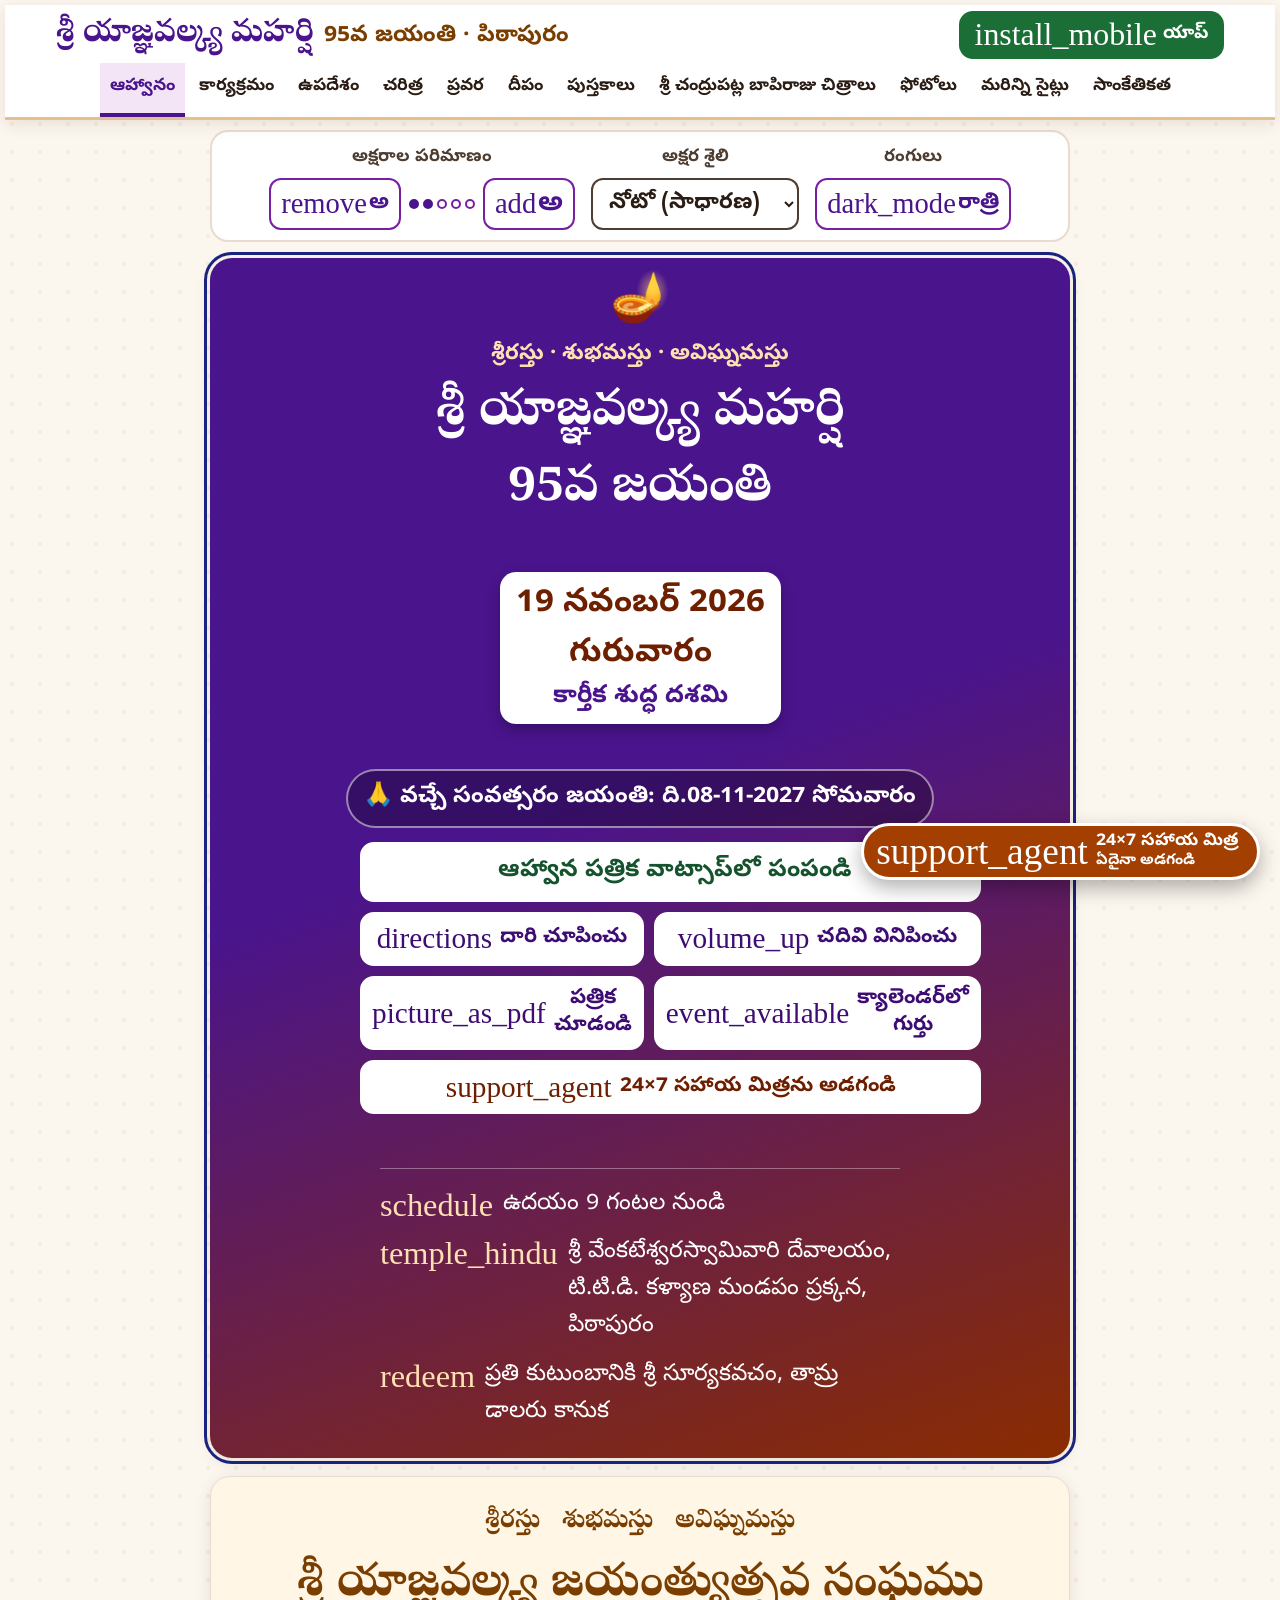
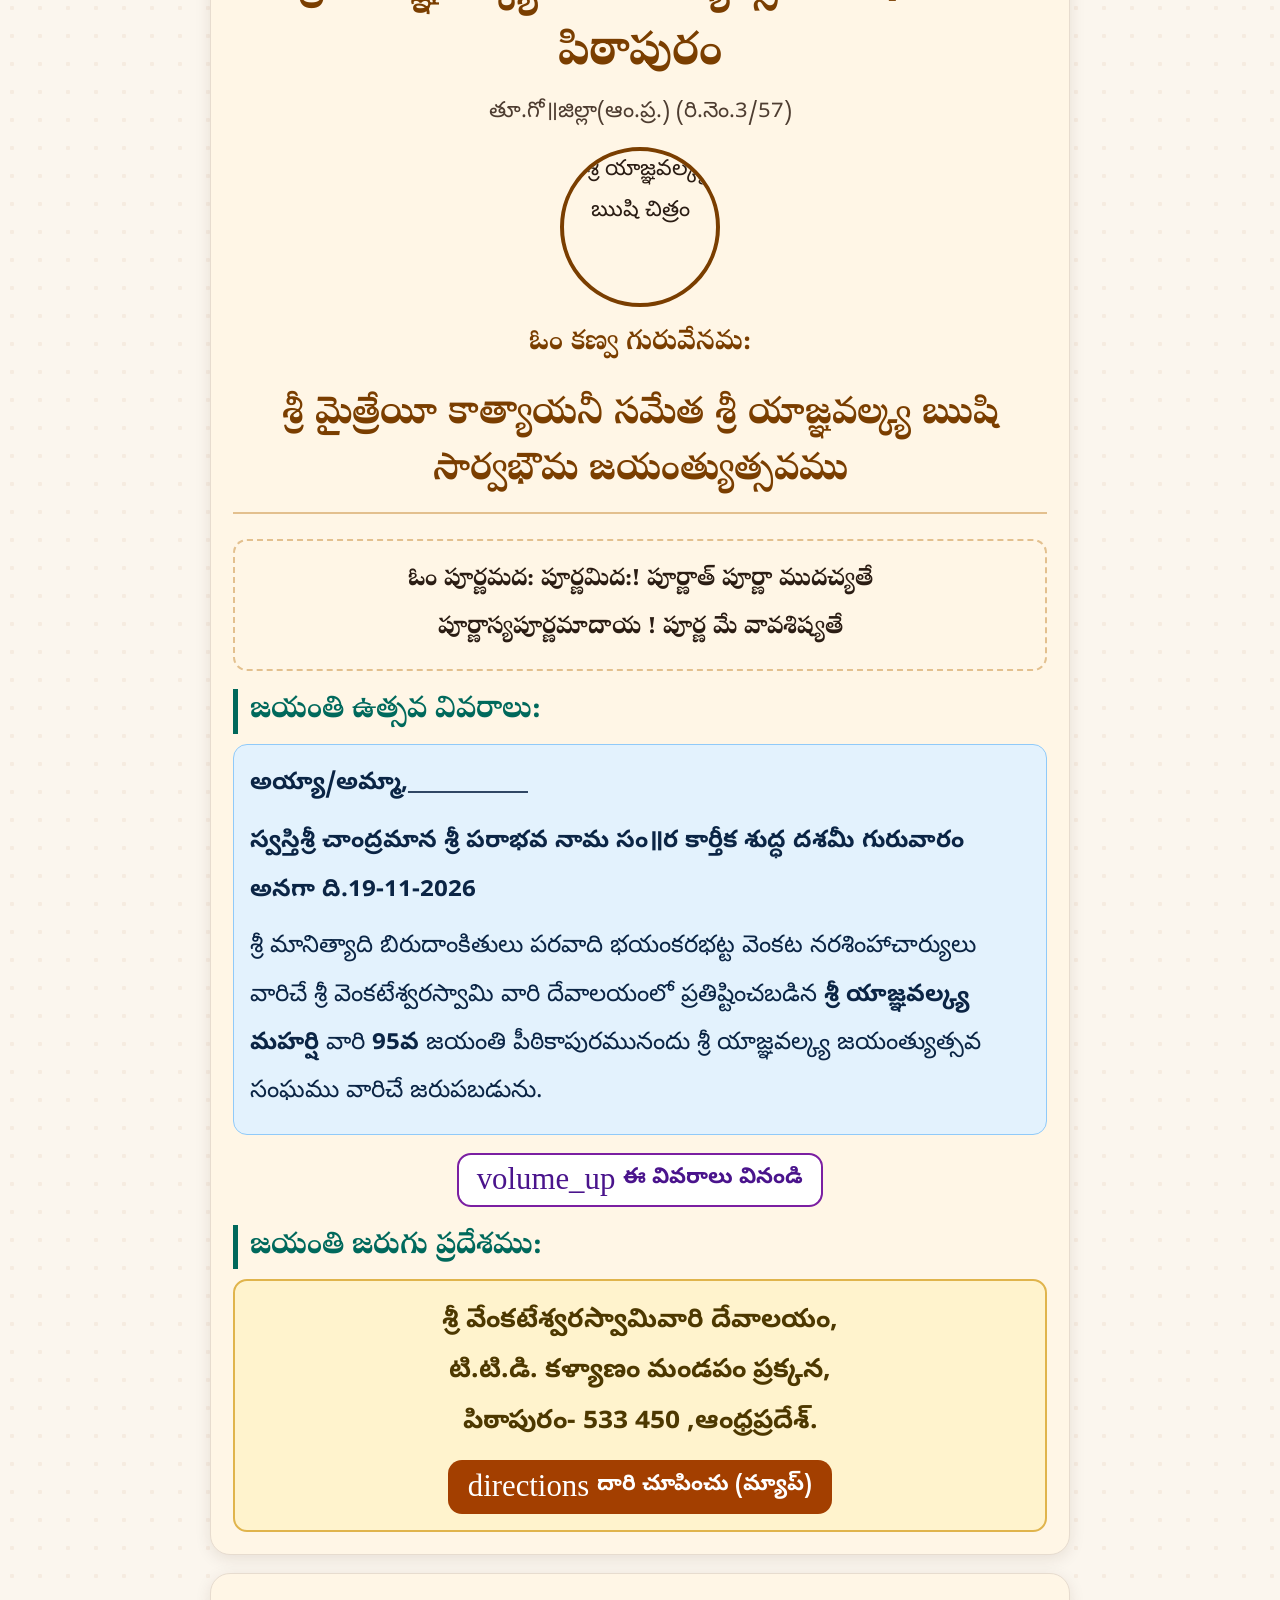
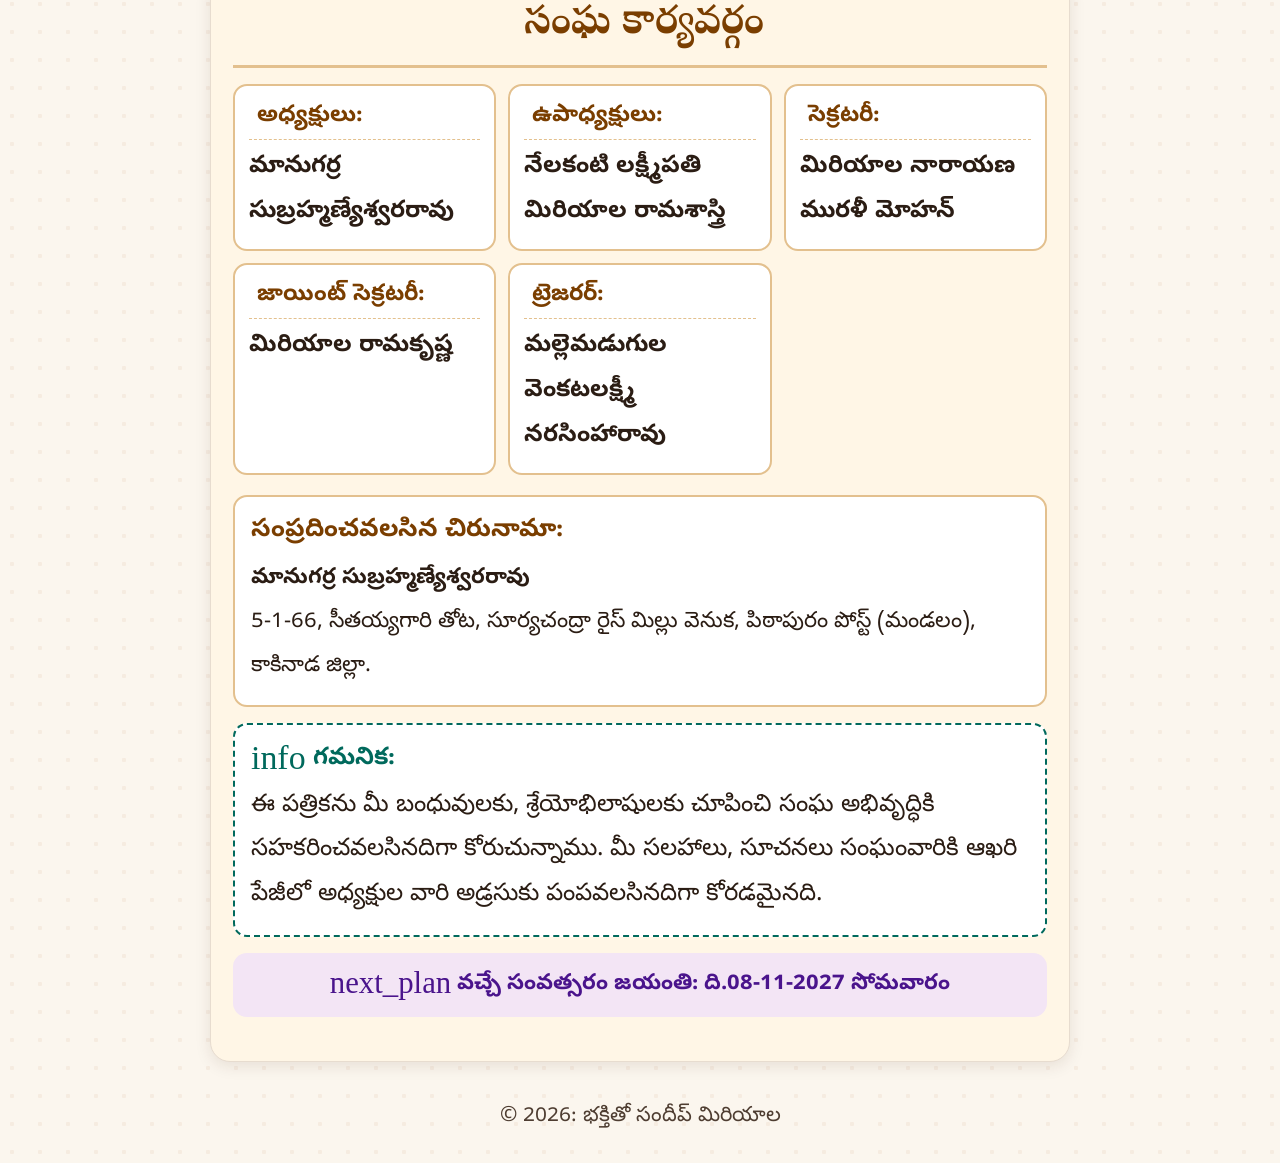
==== index.html @ 5e893ef7 "v5: క్యాలెండర్ సులభం, కొత్త PDF, గందరగోళ ఫైల్ పేర్లు తొలగించాం" ====
<!DOCTYPE html>
<html lang="te" data-theme="light">
<head>
    <meta charset="UTF-8" />
    <meta name="viewport" content="width=device-width, initial-scale=1, viewport-fit=cover" />
    <title>శ్రీ యాజ్ఞవల్క్య మహర్షి 95వ జయంతి</title>
    <meta name="description" content="శ్రీ యాజ్ఞవల్క్య మహర్షి 95వ జయంతి – 19-11-2026 గురువారం, పిఠాపురం">
    <meta name="theme-color" content="#4a148c">
    <script>
      /* Apply saved theme and text size before the page draws (no flash) */
      (function () {
        var d = document.documentElement, t = null, s = null;
        try { t = localStorage.getItem('theme'); s = localStorage.getItem('textSize'); } catch (e) {}
        if (!t) t = (window.matchMedia && matchMedia('(prefers-color-scheme: dark)').matches) ? 'dark' : 'light';
        d.setAttribute('data-theme', t);
        if (s !== null && /^[0-4]$/.test(s)) d.setAttribute('data-text', s); else d.setAttribute('data-text', '1');
        try { var f = localStorage.getItem('font'); if (f) { d.style.setProperty('--font-body', "'" + f + "', 'Noto Sans Telugu', sans-serif"); d.style.setProperty('--font-head', "'" + f + "', 'Noto Serif Telugu', serif"); } } catch (e) {}
      })();
    </script>
    <link rel="manifest" href="manifest.json" />
    <link rel="icon" type="image/png" sizes="192x192" href="192.png">
    <link rel="apple-touch-icon" href="192.png">
    <link rel="preload" href="fonts/noto-sans-telugu-telugu-400-normal.woff2" as="font" type="font/woff2" crossorigin>
    <link rel="preload" href="fonts/material-icons.woff2" as="font" type="font/woff2" crossorigin>
    <link rel="stylesheet" href="vendor/fa/css/all.min.css">
    <link rel="stylesheet" href="fonts/telugu-fonts.css">
    <link rel="stylesheet" href="style.css">
</head>
<body>
<a class="skip-link" href="#home">ఆహ్వానానికి నేరుగా వెళ్ళండి</a>

<!-- ================= Header: menu (left) · title · install (right) ================= -->
<header class="site-header">
    <div class="header-row">
        <button id="menuBtn" class="hdr-btn" type="button" aria-expanded="false" aria-controls="menuPanel">
            <span class="material-icons" aria-hidden="true" id="menuIcon">menu</span>
            <span>మెనూ</span>
        </button>
        <h1 class="site-title">శ్రీ యాజ్ఞవల్క్య మహర్షి<small>95వ జయంతి · పిఠాపురం</small></h1>
        <nav class="desk-nav" aria-label="ముఖ్య మెనూ"><ul><li><a href="#home">ఆహ్వానం</a></li><li><a href="#program-details">కార్యక్రమం</a></li><li><a href="#upadesam">ఉపదేశం</a></li><li><a href="#about">చరిత్ర</a></li><li><a href="#PravarGenerator">ప్రవర</a></li><li><a href="#deepam">దీపం</a></li><li><a href="#invitations">పుస్తకాలు</a></li><li><a href="#paintings">శ్రీ చంద్రుపట్ల బాపిరాజు చిత్రాలు</a></li><li><a href="#gallery">ఫోటోలు</a></li><li><a href="#related">మరిన్ని సైట్లు</a></li><li>
            <a href="#tech">సాంకేతికత</a></li></ul></nav>
        <button id="installBtn" class="hdr-btn" type="button">
            <span class="material-icons" aria-hidden="true">install_mobile</span>
            <span>యాప్</span>
            <span class="sr-only">ఇన్‌స్టాల్ చేయండి</span>
        </button>
    </div>

    <nav id="menuPanel" aria-label="మెనూ" hidden>
        <div class="menu-inner">
            <ul class="menu-list"><li><a href="#home"><span class="material-icons" aria-hidden="true">celebration</span>ఆహ్వానం</a></li><li><a href="#program-details"><span class="material-icons" aria-hidden="true">event_note</span>కార్యక్రమం</a></li><li><a href="#upadesam"><span class="material-icons" aria-hidden="true">self_improvement</span>ఉపదేశం</a></li><li><a href="#about"><span class="material-icons" aria-hidden="true">auto_stories</span>చరిత్ర</a></li><li><a href="#PravarGenerator"><span class="material-icons" aria-hidden="true">person</span>ప్రవర</a></li><li><a href="#deepam"><span class="material-icons" aria-hidden="true">local_fire_department</span>దీపం</a></li><li><a href="#invitations"><span class="material-icons" aria-hidden="true">menu_book</span>పుస్తకాలు</a></li><li><a href="#paintings"><span class="material-icons" aria-hidden="true">palette</span>బాపిరాజు చిత్రాలు</a></li><li><a href="#gallery"><span class="material-icons" aria-hidden="true">photo_library</span>ఫోటోలు</a></li><li><a href="#related"><span class="material-icons" aria-hidden="true">language</span>మరిన్ని సైట్లు</a></li><li><a href="#tech"><span class="material-icons" aria-hidden="true">code</span>సాంకేతికత</a></li></ul>
            <div class="settings" role="group" aria-label="చూపు సౌకర్యాలు">
        <div class="set-item">
            <span class="set-label" aria-hidden="true">అక్షరాల పరిమాణం</span>
            <div class="size-ctl">
                <button type="button" class="tool-btn js-font-down" aria-label="అక్షరాలు చిన్నవి చేయండి"><span class="material-icons" aria-hidden="true">remove</span><span aria-hidden="true">అ</span></button>
                <span class="size-dots js-size-dots" aria-hidden="true"><i></i><i></i><i></i><i></i><i></i></span>
                <button type="button" class="tool-btn js-font-up" aria-label="అక్షరాలు పెద్దవి చేయండి"><span class="material-icons" aria-hidden="true">add</span><span aria-hidden="true" style="font-size:1.25em">అ</span></button>
            </div>
        </div>
        <div class="set-item">
            <label class="set-label" for="fontSelectMenu">అక్షర శైలి</label>
            <select class="font-select js-font-select" id="fontSelectMenu"><option value="">నోటో (సాధారణ)</option><option value="Mandali">మండలి</option><option value="Ramabhadra">రామభద్ర</option><option value="NTR">ఎన్టీఆర్</option><option value="Hind Guntur">హింద్ గుంటూరు</option><option value="Anek Telugu">అనేక్</option><option value="Baloo Tammudu 2">బాలూ తమ్ముడు</option><option value="Tiro Telugu">టిరో</option><option value="Gurajada">గురజాడ</option><option value="Suranna">సూరన్న</option><option value="Mallanna">మల్లన్న</option><option value="Tenali Ramakrishna">తెనాలి రామకృష్ణ</option><option value="Timmana">తిమ్మన</option><option value="Ramaraja">రామరాజ</option><option value="Peddana">పెద్దన</option><option value="Gidugu">గిడుగు</option><option value="Dhurjati">ధూర్జటి</option><option value="Suravaram">సురవరం</option><option value="Ponnala">పొన్నాల</option><option value="Sree Krushnadevaraya">శ్రీకృష్ణదేవరాయ</option><option value="Lakki Reddy">లక్కిరెడ్డి</option><option value="Sirivennela">సిరివెన్నెల</option><option value="Ravi Prakash">రవి ప్రకాష్</option><option value="Akaya Telivigala">అకాయ తెలివిగల</option></select>
        </div>
        <div class="set-item">
            <span class="set-label" aria-hidden="true">రంగులు</span>
            <button type="button" class="tool-btn js-theme"><span class="material-icons js-theme-icon" aria-hidden="true">dark_mode</span><span class="js-theme-text">రాత్రి</span><span class="sr-only"> రంగులు</span></button>
        </div>
    </div>
            <button id="menuClose" type="button" class="btn btn-soft btn-block menu-close">
                <span class="material-icons" aria-hidden="true">close</span> మెనూ మూసివేయి
            </button>
        </div>
    </nav>
</header>
<aside class="settings-wrap" aria-label="అక్షరాలు మరియు రంగులు">
    <div class="settings" role="group" aria-label="చూపు సౌకర్యాలు">
        <div class="set-item">
            <span class="set-label" aria-hidden="true">అక్షరాల పరిమాణం</span>
            <div class="size-ctl">
                <button type="button" class="tool-btn js-font-down" aria-label="అక్షరాలు చిన్నవి చేయండి"><span class="material-icons" aria-hidden="true">remove</span><span aria-hidden="true">అ</span></button>
                <span class="size-dots js-size-dots" aria-hidden="true"><i></i><i></i><i></i><i></i><i></i></span>
                <button type="button" class="tool-btn js-font-up" aria-label="అక్షరాలు పెద్దవి చేయండి"><span class="material-icons" aria-hidden="true">add</span><span aria-hidden="true" style="font-size:1.25em">అ</span></button>
            </div>
        </div>
        <div class="set-item">
            <label class="set-label" for="fontSelectTop">అక్షర శైలి</label>
            <select class="font-select js-font-select" id="fontSelectTop"><option value="">నోటో (సాధారణ)</option><option value="Mandali">మండలి</option><option value="Ramabhadra">రామభద్ర</option><option value="NTR">ఎన్టీఆర్</option><option value="Hind Guntur">హింద్ గుంటూరు</option><option value="Anek Telugu">అనేక్</option><option value="Baloo Tammudu 2">బాలూ తమ్ముడు</option><option value="Tiro Telugu">టిరో</option><option value="Gurajada">గురజాడ</option><option value="Suranna">సూరన్న</option><option value="Mallanna">మల్లన్న</option><option value="Tenali Ramakrishna">తెనాలి రామకృష్ణ</option><option value="Timmana">తిమ్మన</option><option value="Ramaraja">రామరాజ</option><option value="Peddana">పెద్దన</option><option value="Gidugu">గిడుగు</option><option value="Dhurjati">ధూర్జటి</option><option value="Suravaram">సురవరం</option><option value="Ponnala">పొన్నాల</option><option value="Sree Krushnadevaraya">శ్రీకృష్ణదేవరాయ</option><option value="Lakki Reddy">లక్కిరెడ్డి</option><option value="Sirivennela">సిరివెన్నెల</option><option value="Ravi Prakash">రవి ప్రకాష్</option><option value="Akaya Telivigala">అకాయ తెలివిగల</option></select>
        </div>
        <div class="set-item">
            <span class="set-label" aria-hidden="true">రంగులు</span>
            <button type="button" class="tool-btn js-theme"><span class="material-icons js-theme-icon" aria-hidden="true">dark_mode</span><span class="js-theme-text">రాత్రి</span><span class="sr-only"> రంగులు</span></button>
        </div>
    </div>
</aside>

<main id="content">

<!-- ================= Hero: the most important facts first ================= -->
<section id="home" class="hero" tabindex="-1" aria-labelledby="heroTitle">
    <p class="hero-om" aria-hidden="true">🪔</p>
    <p class="hero-kicker">శ్రీరస్తు · శుభమస్తు · అవిఘ్నమస్తు</p>
    <h2 id="heroTitle">శ్రీ యాజ్ఞవల్క్య మహర్షి<br>95వ జయంతి</h2>
    <p class="hero-date">19 నవంబర్ 2026<br>గురువారం<small>కార్తీక శుద్ధ దశమి</small></p>
    <p class="countdown" id="countdown" aria-live="polite"></p>
    <div class="hero-actions">
        <button type="button" class="btn wa" data-share-pdf>
            <i class="fa-brands fa-whatsapp" aria-hidden="true"></i> ఆహ్వాన పత్రిక వాట్సాప్‌లో పంపండి
        </button>
        <a class="btn" href="https://www.google.com/maps/search/?api=1&amp;query=Sri+Venkateswara+Swamy+Temple+TTD+Kalyana+Mandapam+Pithapuram" target="_blank" rel="noopener">
            <span class="material-icons" aria-hidden="true">directions</span> దారి చూపించు
        </a>
        <button type="button" class="btn" data-speak="#heroSpeech">
            <span class="material-icons" aria-hidden="true">volume_up</span> చదివి వినిపించు
        </button>
        <a class="btn" href="invitation-2026.pdf" target="_blank" rel="noopener">
            <span class="material-icons" aria-hidden="true">picture_as_pdf</span> పత్రిక చూడండి
        </a>
        <button type="button" class="btn" id="calendarBtn">
            <span class="material-icons" aria-hidden="true">event_available</span> క్యాలెండర్‌లో గుర్తు
        </button>
        <button type="button" class="btn help-wide js-bot-open">
            <span class="material-icons" aria-hidden="true">support_agent</span> 24×7 సహాయ మిత్రను అడగండి
        </button>
    </div>
    <p class="share-status" data-share-status aria-live="polite"></p>
    <ul class="hero-facts">
        <li><span class="material-icons" aria-hidden="true">schedule</span><span>ఉదయం 9 గంటల నుండి</span></li>
        <li><span class="material-icons" aria-hidden="true">temple_hindu</span><span>శ్రీ వేంకటేశ్వరస్వామివారి దేవాలయం, టి.టి.డి. కళ్యాణ మండపం ప్రక్కన, పిఠాపురం</span></li>
        <li><span class="material-icons" aria-hidden="true">redeem</span><span>ప్రతి కుటుంబానికి శ్రీ సూర్యకవచం, తామ్ర డాలరు కానుక</span></li>
    </ul>
    <p id="heroSpeech" hidden>శ్రీ యాజ్ఞవల్క్య మహర్షి తొంభై ఐదవ జయంతి. నవంబర్ పందొమ్మిది, రెండు వేల ఇరవై ఆరు, గురువారం. ఉదయం తొమ్మిది గంటల నుండి. పిఠాపురం, శ్రీ వేంకటేశ్వరస్వామివారి దేవాలయం, టి.టి.డి. కళ్యాణ మండపం ప్రక్కన. అందరూ ఆహ్వానితులే.</p>
</section>

<!-- ================= About ================= -->
<section id="about" class="card" tabindex="-1" aria-labelledby="aboutTitle">
    <h2 class="card-title" id="aboutTitle"><span class="material-icons" aria-hidden="true">auto_stories</span> శ్రీ యాజ్ఞవల్క్య మహర్షి</h2>

    <div class="audio-row">
        <span class="material-icons" aria-hidden="true">headphones</span> ధ్వని వివరణ – వినండి
        <audio id="ttdaudio" controls preload="none" aria-label="మహర్షి గురించి ధ్వని వివరణ">
            <source src="llm telugu.mp4" type="audio/mp4" />
        </audio>
    </div>

    <div class="block">
        <h3 class="sub-title">వేద ప్రవర్తకుడు & స్తుతి శ్లోకాలు</h3>
        <p>యాజ్ఞవల్క్య మహర్షి శుక్ల యజుర్వేదానికి ప్రవర్తకుడు మరియు పురాతన వేద భారతంలో ఒక ప్రసిద్ధ మహర్షి. ఆయన్ను కీర్తిస్తూ ఉన్న శ్లోకాలు:</p>
        <p class="verse">శ్లో॥ వందేహం మంగళాత్మానం భాస్వంతం వేద విగ్రహమ్ । యాజ్ఞవల్క్యం మునిశ్రేష్ఠం జిష్ణుం హరిహరప్రభుమ్ ॥</p>
        <p class="verse">జితంద్రియం జితక్రోధం సదా ధ్యానపరాయణమ్ । ఆనందనిలయం వందే యోగానంద మునీశ్వరమ్ ॥</p>
        <p class="verse saffron">ఏవం ద్వాదశ నామాని త్రికాలం యః పఠేన్నరః ।  యోగీశ్వర ప్రసాదేన విద్యావాన్ ధనవాన్ భవేత్ ॥</p>
        <p class="verse ok">ఓం శ్రీ యాజ్ఞవల్క్య గురుభ్యో నమః | కణ్వకాత్యాయనాది మహర్షిభ్యో నమః |</p>
        <div class="bhava">
            <span class="bhava-title">భావం :</span>
            యాజ్ఞవల్క్య మహర్షికి నేను నమస్కరిస్తున్నాను. ఆయన <b class="hl">మంగళకరుడు</b>, <b class="hl">ప్రకాశవంతమైనవాడు</b>, <b class="hl">వేదాల స్వరూపుడు</b>, మునులలో <b class="hl">శ్రేష్ఠుడు</b>, <b class="hl">విజయాన్ని పొందినవాడు</b> మరియు <b class="hl">హరిహరులకు ప్రభువు</b>. ఆయన <b class="hl">ఇంద్రియాలను</b>, <b class="hl">కోపాన్ని జయించినవాడు</b>, ఎల్లప్పుడూ <b class="hl">ధ్యానంలో ఉండేవాడు</b>, మరియు <b class="hl">ఆనందానికి నిలయమైనవాడు</b> (యోగనంద మునీశ్వరుడు).
            <br><br>
            ఈ స్తోత్రంలో ఉన్న <b class="hl">పన్నెండు నామాలను</b> రోజుకు <b class="hl">మూడుసార్లు</b> (త్రిసంధ్యా) పఠించినవారు, ఆ యోగీశ్వరుని అనుగ్రహం వలన తప్పకుండా <b class="hl">విద్యావంతులు</b> మరియు <b class="hl">ధనవంతులు</b> అవుతారు.
        </div>
        <p class="verse">ఈయనను అనేక పురాణాలలో, ఉపనిషత్తులలోనూ, భారతంలోనూ స్తుతించారు.<br>శ్లో॥ హరివంశేభాగవతే పురాణోపనిషత్యు చ భారతేశాస్త్రవృత్తాయ యాజ్ఞవల్క్యయ మంగళమ్</p>
    </div>

    <div class="block">
        <h3 class="sub-title">జననం, విద్య మరియు శుక్ల యజుర్వేద ప్రాప్తి</h3>
        <p>అది కురు పాంచాల దేశము. అందు గంగ ప్రవహించెడిది.ఆ నదీ తీరమున చమత్కార పురమను నగరం ఉండెడిది.ఆ నగరంన ఒక బ్రాహ్మణుడు ఉండేవాడు. యజ్ఞవల్కుడను సార్థక నామధేయుడు. అతని భార్య సునంద. ఆ దంపతులకు ధనుర్లగ్నమున ఒక కుమారుడు జన్మించాడు. అతడే యాజ్ఞవల్క్యుడు. తన కుమారునకు అయిదవ ఏట అక్షరాభ్యాసమూ, ఎనిమిదవ ఏట ఉపనయనము చేశాడు.</p>
        <p>ప్రాతఃస్మరణీయులైన ఋషిపరంపరలో యాజ్ఞవల్క్య మహర్షి ఒకరు.ఇతను భాష్కలుని వద్ద ఋగ్వేదము, జైమిని వద్ద సామవేదము, అరుణి దగ్గర అధర్వణవేదమును అభ్యసించాడు. వైశంపాయనుని వద్ద యజుర్వేదాధ్యయనము కూడా చేసాక విద్యాహంకారము కలిగి గురుశాపానికి గురై తాను నేర్చుకున్న వేదజ్ఞానమంతా రుధిర రూపములో గక్కి శాపాన్ని బాపుకున్నారు. అతను గక్కిన పదార్థాన్ని తిత్తిరిపక్షులు తిని, అవి తిరిగి పలుకగా ఉపనిషత్తులయ్యాయి. అవే తైత్తిరీయోపనిషత్తులుగా ప్రసిద్ధికెక్కాయి. ఆతరువాత యాజ్ఞవల్క్యుడు సూర్యభగవానుని ఆరాధించి, శుక్ల యజుర్వేదాన్ని నేర్చుకొని గురువుకన్నా గొప్పవాడయ్యాడు. సరస్వతీదేవిని ఉపాసించి సమస్త విద్యలు సాధించాడు.</p>
        <p>తరువాత కాత్యాయిని అనే ఆమెను వివాహము చేసుకున్నాదు.గార్గి శిష్యురాలైన మైత్రేయి యాజ్ఞవల్కుని తప్ప మరొకర్ని వివాహము చేసుకోనని శపథముచేసి, కాత్యాయిని స్నేహము సంపాదించి ఆమె సమ్మతితో యాజ్ఞవల్క్యుని రెండవ భార్య అయినది.</p>
    </div>

    <div class="block">
        <h3 class="sub-title">ముఖ్యమైన రచనలు</h3>
        <ul class="plain-list works">
            <li>యాజ్ఞవల్క్య స్మృతి: ఇది న్యాయశాస్త్రానికి సంబంధించిన ఒక ముఖ్యమైన గ్రంథం.</li>
            <li>శతపథ బ్రాహ్మణం: శుక్ల యజుర్వేదానికి సంబంధించిన బ్రాహ్మణ గ్రంథం.</li>
            <li>బృహదారణ్యకోపనిషత్తు: ప్రముఖ ఉపనిషత్తులలో ఒకటి.</li>
            <li>గాయత్రీ కవచం: గాయత్రీ మంత్రం గురించి ఈయన రచించారు.</li>
        </ul>
    </div>

    <div class="block">
        <h3 class="sub-title">సంధ్యావందనంలో ప్రస్తావన</h3>
        <p>శుక్ల యజుర్వేదాన్ని అనుసరించే వారికి త్రికాల సంధ్యావందనంలో యాజ్ఞవల్క్య మహర్షి పేరు ప్రస్తావన ఉంది:</p>
        <ul class="plain-list sandhya">
            <li>ఉదయం: ఉపనిషద్యాజ్ఞవల్క్య ఋషిః అని సూర్య మంత్రంలో పఠిస్తారు.
                <p class="verse saffron">శ్లో॥ సూర్యశ్చేతి మంత్రస్య,ఉపనిషద్యాజ్ఞవల్క్య ఋషిః, సూర్యో దేవతా, అనుష్టుప్ ఛందః, ఉదక ప్రాశనే వినియోగః</p></li>
            <li>సాయంకాలం: యాజ్ఞవల్క్య ఉపనిషదృషిః అని అగ్ని మంత్రంలో పఠిస్తారు.
                <p class="verse saffron">శ్లో॥ అగ్నిశ్చేతి మంత్రస్య, యాజ్ఞవల్క్య ఉపనిషదృషిః, అగ్నిర్దేవతా, అనుష్టుప్ ఛందః, ఉదక ప్రాశనే వినియోగః</p></li>
        </ul>
    </div>

    <div class="block">
        <h3 class="sub-title">ఆంధ్రప్రదేశ్‌లోని ఆలయాలు</h3>
        <p>ఆంధ్రప్రదేశ్‌లోని పిఠాపురం, విశాఖపట్నం, గుంటూరు, కాకినాడ వంటి అనేక ప్రాంతాలలో యాజ్ఞవల్క్య మహర్షి ఆలయాలు ఉన్నాయి. ఈయన శిష్యులలో కణ్వ మహర్షి మొదటివారు. కణ్వ మహర్షి రచించిన కణ్వ స్మృతి ధర్మశాస్త్ర గ్రంథంగా ఇప్పటికీ ఉపయోగంలో ఉంది.</p>
    </div>
</section>

<!-- ================= Quiz ================= -->
<section id="Quiz" class="card" tabindex="-1" aria-label="క్విజ్">
    <div id="quizApp"></div>
</section>

<!-- ================= Pravara ================= -->
<section id="PravarGenerator" class="card" tabindex="-1" aria-labelledby="pravar-title">
    <h2 class="card-title" id="pravar-title"><span class="material-icons" aria-hidden="true">person</span> శుక్ల యజుర్వేద ప్రవర వివరాలు పొందండి</h2>
    <div id="welcomeText" aria-live="polite"></div>
    <div id="errorMessages" role="alert"></div>

    <p class="privacy-note"><strong>ముఖ్య గమనిక:</strong> మీ గోత్రం మరియు పేరు వివరాలు మా వద్ద <strong>సేవ్ చేయబడవు</strong>. మీ ప్రవర వివరాలను సులభంగా అందించడమే మా ఏకైక లక్ష్యం.</p>
    <p>ప్రవర వివరాలను వీక్షించడానికి, ఈ సులభమైన 3 దశలను అనుసరించండి:</p>
    <ol class="pravar-steps">
        <li>మీ <strong>పూర్తి పేరు</strong> మరియు <strong>గోత్రం</strong> ఎంచుకోండి/నమోదు చేయండి.</li>
        <li><strong>"ప్రవర వివరాలు చూపించు"</strong> బటన్‌ను నొక్కండి.</li>
        <li>వివరాలు వెంటనే ప్రదర్శించబడతాయి. మీరు వాటిని <strong>ఫైల్‌గా డౌన్‌లోడ్</strong>, <strong>ఆడియో</strong>గా వినడం లేదా <strong>వాట్సాప్</strong> ద్వారా పంచుకోవచ్చు.</li>
    </ol>

    <div class="field">
        <label for="nameInput">మీ పూర్తి పేరు <span class="req" aria-hidden="true">*</span></label>
        <input type="text" id="nameInput" name="userName" placeholder="మీ పేరు (ఉదా: బాపిరాజు)" maxlength="50" required autocomplete="name" aria-describedby="name-hint" />
        <small id="name-hint">కనీసం 3 అక్షరాలు ఉండాలి.</small>
    </div>
    <div class="field">
        <label for="gotraSelect">గోత్రం <span class="req" aria-hidden="true">*</span></label>
        <select id="gotraSelect" name="gotra" required>
            <option value="">-- గోత్రం ఎంచుకోండి --</option>
        </select>
    </div>
    <div class="field">
        <label for="ganaInput">గణము (తనంతట అదే వస్తుంది)</label>
        <input type="text" id="ganaInput" name="gana" value="" readonly placeholder="గోత్రం ఎంచుకున్న తర్వాత కనిపిస్తుంది" />
    </div>

    <button id="generateBtn" type="button" class="btn btn-primary btn-block">
        <span class="spinner" style="display:none;"></span> ప్రవర వివరాలు చూపించు
    </button>

    <p class="sr-only" id="result-label">మీ ప్రవర</p>
    <pre id="finalMessage" tabindex="0" style="display:none" aria-live="polite" aria-labelledby="result-label"></pre>

    <div id="actionButtons" style="display:none">
        <button type="button" id="downloadBtn" class="btn btn-soft"><span aria-hidden="true">⬇️</span> ఫైల్ డౌన్‌లోడ్</button>
        <button type="button" id="playAudioBtn" class="btn btn-soft"><span aria-hidden="true">🔊</span> వినండి</button>
        <button type="button" id="stopAudioBtn" class="btn btn-soft" style="display:none"><span aria-hidden="true">⏹️</span> ఆపు</button>
        <button type="button" id="whatsappShareBtn" class="btn btn-green"><i class="fa-brands fa-whatsapp" aria-hidden="true"></i> వాట్సాప్‌లో పంపండి</button>
    </div>

    <div class="reset-row">
        <button id="resetBtn" type="button" class="btn btn-soft btn-block"><span aria-hidden="true">🗑️</span> వివరాలు తొలగించు</button>
    </div>
</section>

<!-- ================= Invitation (from 2026 PDF) ================= -->
<section id="main" class="card warm" tabindex="-1" aria-labelledby="invTitle">
    <div class="inv-top">
        <p class="blessing">శ్రీరస్తు శుభమస్తు అవిఘ్నమస్తు</p>
        <h2 class="inv-org" id="invTitle">శ్రీ యాజ్ఞవల్క్య జయంత్యుత్సవ సంఘము పిఠాపురం</h2>
        <p class="inv-reg">తూ.గో॥జిల్లా(ఆం.ప్ర.) (రి.నెం.3/57)</p>
        <div class="inv-images">
            <img src="32px-Om_symbol.svg.png" alt="" class="om-logo" />
            <img src="Image 9.jpg" alt="శ్రీ యాజ్ఞవల్క్య ఋషి చిత్రం" class="maharshi-round" />
            <img src="32px-Om_symbol.svg.png" alt="" class="om-logo" />
        </div>
        <p class="mantra">ఓం కణ్వ గురువేనమ:</p>
    </div>
    <h3 class="event-name">శ్రీ మైత్రేయీ కాత్యాయనీ సమేత శ్రీ యాజ్ఞవల్క్య ఋషి సార్వభౌమ జయంత్యుత్సవము</h3>
    <p class="quote">ఓం పూర్ణమద: పూర్ణమిద:! పూర్ణాత్ పూర్ణా ముదచ్యతే<br>పూర్ణాస్యపూర్ణమాదాయ ! పూర్ణ మే వావశిష్యతే</p>

    <h3 class="sub-title">జయంతి ఉత్సవ వివరాలు:</h3>
    <div class="info-box" id="invDetails">
        <p style="margin:0 0 10px;font-weight:700">అయ్యా/అమ్మా,____________</p>
        <span class="date-line">స్వస్తిశ్రీ చాంద్రమాన శ్రీ పరాభవ నామ సం॥ర కార్తీక శుద్ధ దశమీ గురువారం అనగా <b>ది.19-11-2026</b></span>
        శ్రీ మానిత్యాది బిరుదాంకితులు పరవాది భయంకరభట్ట వెంకట నరశింహాచార్యులు వారిచే శ్రీ వెంకటేశ్వరస్వామి వారి దేవాలయంలో ప్రతిష్టించబడిన <b>శ్రీ యాజ్ఞవల్క్య మహర్షి</b> వారి <b>95వ</b> జయంతి పీఠికాపురమునందు శ్రీ యాజ్ఞవల్క్య జయంత్యుత్సవ సంఘము వారిచే జరుపబడును.
    </div>
    <div class="speak-row">
        <button type="button" class="btn btn-soft" data-speak="#invDetails"><span class="material-icons" aria-hidden="true">volume_up</span> ఈ వివరాలు వినండి</button>
    </div>

    <h3 class="sub-title">జయంతి జరుగు ప్రదేశము:</h3>
    <div class="place-box">
        <p>శ్రీ వేంకటేశ్వరస్వామివారి దేవాలయం,<br>టి.టి.డి. కళ్యాణం మండపం ప్రక్కన,<br>పిఠాపురం- 533 450 ,ఆంధ్రప్రదేశ్.</p>
        <a class="btn btn-accent" href="https://www.google.com/maps/search/?api=1&amp;query=Sri+Venkateswara+Swamy+Temple+TTD+Kalyana+Mandapam+Pithapuram" target="_blank" rel="noopener"><span class="material-icons" aria-hidden="true">directions</span> దారి చూపించు (మ్యాప్)</a>
    </div>
</section>

<!-- ================= Programme ================= -->
<section id="program-details" class="card warm" tabindex="-1" aria-labelledby="progTitle">
    <h2 class="card-title" id="progTitle"><span class="material-icons" aria-hidden="true">event_note</span> కార్యక్రమ వివరాలు</h2>
    <p class="prog-date">ది.19-11-2026 తేది గురువారం ఉదయం 9 గంటల నుండి</p>
    <ul class="prog-list">
        <li class="prog-item">
            <h3>సహస్రనామార్చన</h3>
            <p>స్వర్గీయ శ్రీమాన్ పెరియాల హనుమంతా చార్యులువారి కుమారులు శ్రీ రామకృష్ణమాచార్యులువారిచే స్వామివారికి సహస్రనామార్చన. తదుపరి ప్రసాద వినియోగం జరుగును.</p>
        </li>
        <li class="prog-item teal">
            <h3>ముఖ్య ప్రసంగం</h3>
            <p>కార్తీక శుద్ధ దశమి గురువారం శ్రీ యాజ్ఞవల్క్య జయంతి సందర్భంగా కాకినాడ వా॥లు శ్రీ కూచి శ్రీహరిమన్నారు గారు <b class="hl">"మాయా స్వరూప నిరూపణము - మాయను దాటు మార్గము - బ్రహ్మ, కర్మ యోగ నిరూపణ"</b> అను అంశంపై ప్రసంగించెదరు.</p>
        </li>
    </ul>
    <div class="note-box teal">
        <h3><span class="material-icons" aria-hidden="true">card_giftcard</span> ప్రతి కుటుంబానికి కానుకలు:</h3>
        <p style="font-weight:400">ఈ సంవత్సరం జయంతికి వచ్చిన ప్రతీ కుటుంబానికి కానుకగా <b class="hl">శ్రీ సూర్యకవచం</b> మరియు <b class="hl">శ్రీ యాజ్ఞవల్క్య మహర్షి వారి తామ్ర డాలరు</b> ఇవ్వబడును.</p>
    </div>
    <div class="note-box">
        <h3><span class="material-icons" aria-hidden="true">next_plan</span> వచ్చే సంవత్సరం జయంతి తేదీ:</h3>
        <p>ది.08-11-2027 సోమవారం నాడు నిర్వహించబడును.</p>
    </div>
</section>

<!-- ================= Upadesam – poem from pages 11–12 of the 2026 invitation ================= -->
<section id="upadesam" class="card" tabindex="-1" aria-labelledby="upTitle">
    <h2 class="card-title" id="upTitle"><span class="material-icons" aria-hidden="true">self_improvement</span> యాజ్ఞవల్క్యుడు – ప్రపంచం ప్రయత్నపూర్వకంగా తెలుసుకోవాల్సిన మహర్షి</h2>
    <p class="lead">(2026 ఆహ్వాన పత్రిక నుండి)</p>
    <div class="speak-row">
        <button type="button" class="btn btn-soft" data-speak="#upText"><span class="material-icons" aria-hidden="true">volume_up</span> ఈ ఉపదేశం వినండి</button>
    </div>
    <div class="poem" id="upText">
        <p>అయితే యాజ్ఞవల్క్యుడు మంత్రాలను కేవలం కంఠస్థం చేయలేదు. వాటిని దర్శించాడు. ఆయన గురించి ప్రధానంగా "బృహదారణ్యక ఉపనిషత్"లో వివరించబడింది. అక్కడ ఆయన ఉపదేశాలు మాత్రమే చేయలేదు; రాజులతో, పండితులతో, ఋషులతో, తన సొంత భార్యతో కూడా తాత్త్విక చర్చలు చేశాడు.</p>
        <p>ఉపనిషత్తులలో ఆయన ఒక సాధారణ గురువుగా కాదు; పదునైన మేధస్సుతో, నిర్భయంగా సమాధానం చెప్పే తత్త్వవేత్తగా కనిపిస్తాడు.</p>
        <p>ఆయన ప్రార్థనలు చేయలేదు. విరుద్ధ భావాల ద్వారా సత్యాన్ని వెలికితీయడానికి ప్రయత్నించాడు. దేవతలకు తలవంచలేదు; 'సత్యం' ముందు మాత్రమే నమస్కరించాడు. అది కూడా తన నిరంతర విచారణను తట్టుకుని నిలబడినప్పుడు మాత్రమే.</p>
        <p>యాజ్ఞవల్క్యుడు మనిషిని ఐదు పొరలుగా వివరించాడు.</p>
        <ol class="kosha">
            <li>అన్నమయ కోశం (శరీరం)</li>
            <li>ప్రాణమయ కోశం (ప్రాణం)</li>
            <li>మనోమయ కోశం (మనస్సు)</li>
            <li>విజ్ఞానమయ కోశం (బుద్ధి)</li>
            <li>ఆనందమయ కోశం (ఆనంద స్థితి)</li>
        </ol>
        <p>ఈ పొరలన్నింటినీ దాటినప్పుడు మిగిలేది ఒకటే –</p>
        <div class="sakshi"><strong>"సాక్షి చైతన్యం"</strong><span>అది వ్యక్తిగతం కాదు</span><span>అది అందరిలో ఒకటే</span></div>
        <div class="conclusion">
            <h3>ముగింపు</h3>
            <p>యాజ్ఞవల్క్యుడు మనకు ఓదార్పు ఇవ్వడానికి ప్రయత్నించలేదు, అంధ విశ్వాసాన్ని పెంచలేదు. ఆయన మన ముందుకు ఒక అద్దం పెట్టి ఒకే ప్రశ్న అడిగాడు :</p>
            <span class="ask">"చూస్తున్నది ఎవరు?"</span>
            <p style="margin:0">ప్రశ్నించమన్నాడు. ప్రతి భ్రమను తొలగించమన్నాడు.</p>
        </div>
    </div>
</section>

<!-- ================= Books ================= -->
<section id="invitations" class="card warm" tabindex="-1" aria-labelledby="booksTitle">
    <h2 class="card-title" id="booksTitle"><span class="material-icons" aria-hidden="true">menu_book</span> పుస్తకాలు</h2>
    <p class="lead">ప్రతి పుస్తకాన్ని <b>వాట్సాప్</b>లో పంపవచ్చు లేదా <b>డౌన్‌లోడ్</b> చేసుకోవచ్చు.</p>
    <ul class="book-list">
        <li class="book-item">
            <span class="book-info"><span class="book-title">ఆహ్వానం</span><span class="book-desc">జయంతి ఆహ్వానం (2026)</span></span>
            <span class="book-actions"><button type="button" class="btn btn-green" data-share-pdf><i class="fa-brands fa-whatsapp" aria-hidden="true"></i> వాట్సాప్<span class="sr-only">లో పంపండి – ఆహ్వానం</span></button><a href="invitation-2026.pdf" download class="btn btn-accent"><span class="material-icons" aria-hidden="true">file_download</span> డౌన్‌లోడ్<span class="sr-only"> – ఆహ్వానం</span></a></span>
        </li>
        <li class="book-item">
            <span class="book-info"><span class="book-title">బ్రహ్మ విద్య</span><span class="book-desc">శ్రీహరిమన్నారు గారి వివరణ</span></span>
            <span class="book-actions"><button type="button" class="btn btn-green" data-share-pdf="Docs/బ్రహ్మ విద్య.pdf" data-share-title="బ్రహ్మ విద్య"><i class="fa-brands fa-whatsapp" aria-hidden="true"></i> వాట్సాప్<span class="sr-only">లో పంపండి – బ్రహ్మ విద్య</span></button><a href="Docs/బ్రహ్మ విద్య.pdf" download class="btn btn-accent"><span class="material-icons" aria-hidden="true">file_download</span> డౌన్‌లోడ్<span class="sr-only"> – బ్రహ్మ విద్య</span></a></span>
        </li>
        <li class="book-item">
            <span class="book-info"><span class="book-title">శ్రీ యాజ్ఞవల్క్య చరిత్రము</span><span class="book-desc">శ్రీహరిమన్నారు గారి వివరణ</span></span>
            <span class="book-actions"><button type="button" class="btn btn-green" data-share-pdf="Docs/శ్రీ యాజ్ఞవల్క్య చరిత్రము.pdf" data-share-title="శ్రీ యాజ్ఞవల్క్య చరిత్రము"><i class="fa-brands fa-whatsapp" aria-hidden="true"></i> వాట్సాప్<span class="sr-only">లో పంపండి – శ్రీ యాజ్ఞవల్క్య చరిత్రము</span></button><a href="Docs/శ్రీ యాజ్ఞవల్క్య చరిత్రము.pdf" download class="btn btn-accent"><span class="material-icons" aria-hidden="true">file_download</span> డౌన్‌లోడ్<span class="sr-only"> – శ్రీ యాజ్ఞవల్క్య చరిత్రము</span></a></span>
        </li>
        <li class="book-item">
            <span class="book-info"><span class="book-title">శ్రీ యాజ్ఞవల్క్య</span><span class="book-desc">శ్రీహరిమన్నారు గారి వివరణ</span></span>
            <span class="book-actions"><button type="button" class="btn btn-green" data-share-pdf="Docs/మహర్షి.pdf" data-share-title="శ్రీ యాజ్ఞవల్క్య"><i class="fa-brands fa-whatsapp" aria-hidden="true"></i> వాట్సాప్<span class="sr-only">లో పంపండి – శ్రీ యాజ్ఞవల్క్య</span></button><a href="Docs/మహర్షి.pdf" download class="btn btn-accent"><span class="material-icons" aria-hidden="true">file_download</span> డౌన్‌లోడ్<span class="sr-only"> – శ్రీ యాజ్ఞవల్క్య</span></a></span>
        </li>
        <li class="book-item">
            <span class="book-info"><span class="book-title">శుక్ల యజుర్వేద సంధ్యావందనం</span><span class="book-desc">శుక్ల యజుర్వేద సంధ్యావందనం</span></span>
            <span class="book-actions"><button type="button" class="btn btn-green" data-share-pdf="Docs/శుక్ల_యజుర్వేద_సంధ్యావందనం.pdf" data-share-title="సంధ్యావందనం"><i class="fa-brands fa-whatsapp" aria-hidden="true"></i> వాట్సాప్<span class="sr-only">లో పంపండి – సంధ్యావందనం</span></button><a href="Docs/శుక్ల_యజుర్వేద_సంధ్యావందనం.pdf" download class="btn btn-accent"><span class="material-icons" aria-hidden="true">file_download</span> డౌన్‌లోడ్<span class="sr-only"> – సంధ్యావందనం</span></a></span>
        </li>
        <li class="book-item">
            <span class="book-info"><span class="book-title">శ్రీ యాజ్ఞవల్క్య శతకము</span><span class="book-desc">రచన చింతా రామకృష్ణారావు గారు రచించారు.</span></span>
            <span class="book-actions"><button type="button" class="btn btn-green" data-share-pdf="Docs/శ్రీ యాజ్ఞవల్క్య శతకము.pdf" data-share-title="శ్రీ యాజ్ఞవల్క్య శతకము"><i class="fa-brands fa-whatsapp" aria-hidden="true"></i> వాట్సాప్<span class="sr-only">లో పంపండి – శ్రీ యాజ్ఞవల్క్య శతకము</span></button><a href="Docs/శ్రీ యాజ్ఞవల్క్య శతకము.pdf" download class="btn btn-accent"><span class="material-icons" aria-hidden="true">file_download</span> డౌన్‌లోడ్<span class="sr-only"> – శ్రీ యాజ్ఞవల్క్య శతకము</span></a></span>
        </li>
    </ul>
    <p class="share-status" data-share-status aria-live="polite" style="color:var(--text)"></p>
    <p class="thanks">శ్రీ కూచి శ్రీహరిమన్నారు గారు అందించిన విలువైన సమాచారానికి ధన్యవాదాలు</p>
</section>

<!-- ================= Bapiraju paintings – 12 month calendar ================= -->
<section id="paintings" class="card" tabindex="-1" aria-labelledby="paintTitle">
    <h2 class="card-title" id="paintTitle"><span class="material-icons" aria-hidden="true">palette</span> శ్రీ చంద్రుపట్ల బాపిరాజు గారి చిత్రాలు – 12 నెలల క్యాలెండర్</h2>
    <p class="lead">చిత్రకారులు: <b id="paintArtist">శ్రీ చంద్రుపట్ల బాపిరాజు గారు</b></p>

    <div class="slider" id="slider" aria-roledescription="చిత్రాల ప్రదర్శన">
        <div class="slide-frame" id="slideFrame">
            <img id="slideImg" alt="" hidden />
            <div class="slide-soon" id="slideSoon" hidden>
                <span aria-hidden="true">🎨</span>
                <p>ఈ నెల చిత్రం త్వరలో వస్తుంది</p>
            </div>
        </div>
        <p class="slide-caption" id="slideCaption" aria-live="polite"></p>
        <div class="slide-nav">
            <button type="button" class="btn btn-soft" id="slidePrev"><span class="material-icons" aria-hidden="true">arrow_back</span> ముందు నెల</button>
            <span class="slide-count" id="slideCount" aria-hidden="true"></span>
            <button type="button" class="btn btn-soft" id="slideNext">తరువాతి నెల <span class="material-icons" aria-hidden="true">arrow_forward</span></button>
        </div>
    </div>

    <h3 class="sub-title">నెల ఎంచుకోండి</h3>
    <div class="month-grid" id="monthGrid" role="group" aria-label="నెలలు"></div>

    <div class="paint-actions">
        <a class="btn btn-accent" id="paintDownload" href="#" download><span class="material-icons" aria-hidden="true">file_download</span> ఈ చిత్రం డౌన్‌లోడ్</a>
        <button type="button" class="btn btn-green" id="paintShare"><i class="fa-brands fa-whatsapp" aria-hidden="true"></i> ఈ చిత్రం వాట్సాప్‌లో పంపండి</button>
        <button type="button" class="btn btn-primary" id="paintAll"><span class="material-icons" aria-hidden="true">download_for_offline</span> అన్ని చిత్రాలు ఒకేసారి డౌన్‌లోడ్</button>
    </div>
    <p class="share-status" id="paintStatus" aria-live="polite" style="color:var(--text)"></p>
</section>

<!-- ================= Virtual Deepam ================= -->
<section id="deepam" class="card" tabindex="-1" aria-labelledby="deepamTitle">
    <h2 class="card-title" id="deepamTitle">🪔 వర్చువల్ దీపం వెలిగించు 🪔</h2>
    <button type="button" class="temple-bell" id="templeBell" aria-label="గంట మోగించు">🔔</button>
    <div class="deepam-stage" id="deepamStage">
        <span class="diya" id="diyaLeft" aria-hidden="true">🪔</span>
        <img src="Image 1.jpg" alt="శ్రీ యాజ్ఞవల్క్య మహర్షి" />
        <span class="diya" id="diyaRight" aria-hidden="true">🪔</span>
    </div>
    <button id="lightBtn" type="button" class="btn btn-accent">🪔 దీపం వెలిగించు</button>
    <p id="deepamCount" class="deepam-count" aria-live="polite">మొత్తం వెలిగించిన దీపాలు: …</p>
</section>

<!-- ================= Media ================= -->
<section id="gallery" class="card warm" tabindex="-1" aria-labelledby="mediaTitle">
    <h2 class="card-title" id="mediaTitle"><span class="material-icons" aria-hidden="true">collections</span> వీడియో & చిత్రాలు</h2>
    <p class="lead">మన పవిత్ర ఉత్సవాల దివ్య క్షణాలు మరియు జ్ఞాపకాలను ఈ గ్యాలరీలో వీక్షించండి.</p>
    <div class="audio-row">
        <span class="material-icons" aria-hidden="true">audiotrack</span> సుప్రభాత స్తోత్రం:
        <audio id="suprabhataudio" controls preload="none" aria-label="సుప్రభాత స్తోత్రం">
            <source src="శ్రీ యాజ్ఞవల్క్యు సుప్రభాత స్తోత్రం.mp3" type="audio/mpeg">
        </audio>
    </div>
    <h3 class="sub-title">వీడియో:</h3>
    <div class="video-wrap">
        <video id="ttdvideo" src="TTD Video.mp4" controls preload="metadata" title="ఉత్సవ ముఖ్యాంశాలు">మీ ఫోన్‌లో ఈ వీడియో ప్లే కావడం లేదు.</video>
    </div>
    <h3 class="sub-title">చిత్రాలు:</h3>
    <div class="gallery" id="dynamic-gallery" aria-label="ఉత్సవ ఫోటోలు"></div>
</section>

<!-- ================= Members ================= -->
<section id="Members" class="card warm" tabindex="-1" aria-labelledby="memTitle">
    <h2 class="card-title" id="memTitle"><i class="fas fa-users" aria-hidden="true"></i> సంఘ కార్యవర్గం</h2>
    <div class="member-grid">
        <div class="member"><h3><i class="fas fa-user-tie" aria-hidden="true"></i> అధ్యక్షులు:</h3><p>మానుగర్ర సుబ్రహ్మణ్యేశ్వరరావు</p></div>
        <div class="member"><h3><i class="fas fa-handshake" aria-hidden="true"></i> ఉపాధ్యక్షులు:</h3><p>నేలకంటి లక్ష్మీపతి</p><p>మిరియాల రామశాస్త్రి</p></div>
        <div class="member"><h3><i class="fas fa-pen-fancy" aria-hidden="true"></i> సెక్రటరీ:</h3><p>మిరియాల నారాయణ మురళీ మోహన్</p></div>
        <div class="member"><h3><i class="fas fa-users-cog" aria-hidden="true"></i> జాయింట్ సెక్రటరీ:</h3><p>మిరియాల రామకృష్ణ</p></div>
        <div class="member"><h3><i class="fas fa-money-check-alt" aria-hidden="true"></i> ట్రెజరర్:</h3><p>మల్లెమడుగుల వెంకటలక్ష్మీ నరసింహారావు</p></div>
    </div>
    <div class="address">
        <h3><i class="fas fa-map-marked-alt" aria-hidden="true"></i> సంప్రదించవలసిన చిరునామా:</h3>
        <p><b>మానుగర్ర సుబ్రహ్మణ్యేశ్వరరావు</b></p>
        <p>5-1-66, సీతయ్యగారి తోట, సూర్యచంద్రా రైస్ మిల్లు వెనుక, పిఠాపురం పోస్ట్ (మండలం), కాకినాడ జిల్లా.</p>
    </div>
    <div class="note-box teal" style="margin-top:16px">
        <h3><span class="material-icons" aria-hidden="true">info</span> గమనిక:</h3>
        <p style="font-weight:400">ఈ పత్రికను మీ బంధువులకు, శ్రేయోభిలాషులకు చూపించి సంఘ అభివృద్ధికి సహకరించవలసినదిగా కోరుచున్నాము. మీ సలహాలు, సూచనలు సంఘంవారికి ఆఖరి పేజీలో అధ్యక్షుల వారి అడ్రసుకు పంపవలసినదిగా కోరడమైనది.</p>
    </div>
    <p class="next-year"><span class="material-icons" aria-hidden="true">next_plan</span> వచ్చే సంవత్సరం జయంతి: ది.08-11-2027 సోమవారం</p>
</section>

<!-- ================= Related websites ================= -->
<section id="related" class="card" tabindex="-1" aria-labelledby="relTitle">
    <h2 class="card-title" id="relTitle"><span class="material-icons" aria-hidden="true">language</span> మరిన్ని సంబంధిత వెబ్‌సైట్లు</h2>
    <p class="lead">శుక్ల యజుర్వేదం, సంధ్యావందనం గురించి మరింత నేర్చుకోండి.</p>
    <ul class="related-list">
        <li class="related-item">
            <span class="related-icon" aria-hidden="true">🕉️</span>
            <div class="related-body">
                <h3>వాజసనేయీ సంధ్యావందనం నేర్చుకోండి</h3>
                <p>శుక్ల యజుర్వేద వాజసనేయ సంప్రదాయంలో సంధ్యావందనం – తెలుగులో దశల వారీగా, ఆడియోతో వినవచ్చు. స్తోత్రాలు, రోజువారీ పంచాంగం, సంధ్యా సమయ గుర్తులు, పండుగల క్యాలెండర్ కూడా ఉన్నాయి. ఇంటర్నెట్ లేకున్నా పనిచేస్తుంది.</p>
                <a class="btn btn-accent" href="https://vajasaneyasandhya.vercel.app/" target="_blank" rel="noopener"><span class="material-icons" aria-hidden="true">open_in_new</span> వెబ్‌సైట్ తెరవండి<span class="sr-only"> – వాజసనేయీ సంధ్యావందనం (కొత్త ట్యాబ్‌లో)</span></a>
            </div>
        </li>
        <!-- మరో వెబ్‌సైట్ జోడించాలంటే పై <li> … </li> ను కాపీ చేసి పేరు, వివరణ, లింక్ మార్చండి -->
    </ul>
</section>

<!-- ================= Technology used ================= -->
<section id="tech" class="card" tabindex="-1" aria-labelledby="techTitle">
    <h2 class="card-title" id="techTitle"><span class="material-icons" aria-hidden="true">code</span> సాంకేతికత – ఈ వెబ్‌సైట్ ఎలా తయారైంది</h2>
    <p class="lead">ఈ వెబ్‌సైట్ పూర్తిగా ఉచిత, ఓపెన్-సోర్స్ సాంకేతికతతో తయారైంది. సోర్స్ కోడ్ అందరూ చూడవచ్చు.</p>
    <p class="tech-repo">
        <a class="btn btn-primary" href="https://github.com/sandeepmiriyala03/sriyagnavalkyajayanti" target="_blank" rel="noopener"><i class="fa-brands fa-github" aria-hidden="true"></i> గిట్‌హబ్‌లో సోర్స్ కోడ్ చూడండి<span class="sr-only"> (కొత్త ట్యాబ్‌లో)</span></a>
    </p>
    <ul class="tech-grid">
        <li><span class="material-icons" aria-hidden="true">html</span><b>వెబ్ పేజీ</b><span><span lang="en">HTML5, CSS, JavaScript</span> – ఎలాంటి భారీ ఫ్రేమ్‌వర్క్ లేకుండా, వేగంగా తెరుచుకుంటుంది</span></li>
        <li><span class="material-icons" aria-hidden="true">install_mobile</span><b>యాప్‌లా ఇన్‌స్టాల్</b><span><span lang="en">PWA, Service Worker</span> – ఫోన్‌లో యాప్‌లా, ఇంటర్నెట్ లేకున్నా పనిచేస్తుంది</span></li>
        <li><span class="material-icons" aria-hidden="true">cloud_upload</span><b>ప్రచురణ</b><span><span lang="en">GitHub, Netlify</span> – కోడ్ భద్రపరచడం, ఉచితంగా వెబ్‌సైట్ ప్రచురణ</span></li>
        <li><span class="material-icons" aria-hidden="true">accessibility_new</span><b>అందరికీ సులభం</b><span><span lang="en">WCAG 2.2 AA</span> ప్రమాణాల రంగులు, పెద్ద అక్షరాలు, పెద్ద బటన్లు; <span lang="en">axe-core, Playwright</span> తో పరీక్షించబడింది</span></li>
        <li><span class="material-icons" aria-hidden="true">font_download</span><b>తెలుగు అక్షరాలు</b><span>23 ఉచిత తెలుగు ఫాంట్లు (<span lang="en">Fontsource / Google Fonts, SIL OFL</span>)</span></li>
        <li><span class="material-icons" aria-hidden="true">record_voice_over</span><b>మాట – వినికిడి</b><span><span lang="en">Web Speech API</span> – తెలుగులో చదివి వినిపించడం, మాట్లాడి అడగడం</span></li>
        <li><span class="material-icons" aria-hidden="true">support_agent</span><b>సహాయ మిత్ర</b><span><span lang="en">Fuse.js</span> – తప్పు అక్షరాలు ఉన్నా సరైన సమాధానం</span></li>
        <li><span class="material-icons" aria-hidden="true">share</span><b>వాట్సాప్ షేర్</b><span><span lang="en">Web Share API</span> – పత్రిక, పుస్తకాలు, చిత్రాలు నేరుగా పంపడం</span></li>
        <li><span class="material-icons" aria-hidden="true">folder_zip</span><b>అన్ని చిత్రాలు ఒకేసారి</b><span><span lang="en">JSZip</span> – 12 నెలల చిత్రాలు ఒకే ఫైల్‌గా</span></li>
        <li><span class="material-icons" aria-hidden="true">workspace_premium</span><b>క్విజ్ సర్టిఫికెట్</b><span><span lang="en">html2canvas</span> – సర్టిఫికెట్ చిత్రంగా డౌన్‌లోడ్</span></li>
        <li><span class="material-icons" aria-hidden="true">interests</span><b>గుర్తులు</b><span><span lang="en">Material Icons, Font Awesome Free</span></span></li>
    </ul>
</section>

</main>

<footer class="site-footer">© <span id="currentYear">2026</span>: భక్తితో సందీప్ మిరియాల</footer>

<!-- ================= Bottom navigation (always visible) ================= -->
<nav class="bottom-nav" aria-label="త్వరిత మెనూ">
    <ul>
        <li><a href="#home"><span class="material-icons" aria-hidden="true">home</span>ఆహ్వానం</a></li>
        <li><a href="#PravarGenerator"><span class="material-icons" aria-hidden="true">person</span>ప్రవర</a></li>
        <li><a href="#deepam"><span class="material-icons" aria-hidden="true">local_fire_department</span>దీపం</a></li>
        <li><a href="#invitations"><span class="material-icons" aria-hidden="true">menu_book</span>పుస్తకాలు</a></li>
        <li><button type="button" class="help js-bot-open" aria-haspopup="dialog"><span class="material-icons" aria-hidden="true">support_agent</span>సహాయం</button></li>
    </ul>
</nav>
<button type="button" id="botFab" class="js-bot-open" aria-haspopup="dialog">
    <span class="material-icons" aria-hidden="true">support_agent</span>
    <span class="fab-text"><b>24×7 సహాయ మిత్ర</b><small>ఏదైనా అడగండి</small></span>
</button>
<button id="toTop" type="button" aria-label="పైకి వెళ్ళండి"><span class="material-icons" aria-hidden="true">keyboard_arrow_up</span></button>

<!-- ================= Install help ================= -->
<dialog id="installDialog" aria-labelledby="installTitle">
    <div class="dlg-head">
        <span class="material-icons" aria-hidden="true">install_mobile</span>
        <h2 id="installTitle">యాప్‌గా ఇన్‌స్టాల్ చేయడం</h2>
        <button type="button" class="dlg-x" data-close aria-label="మూసివేయండి"><span class="material-icons" aria-hidden="true">close</span></button>
    </div>
    <div class="dlg-body">
        <div id="installAndroid" hidden>
            <p><b>ఆండ్రాయిడ్ ఫోన్ (క్రోమ్):</b></p>
            <ol>
                <li>పైన కుడివైపు ఉన్న <b>మూడు చుక్కలు ⋮</b> నొక్కండి.</li>
                <li><b>"యాప్‌ను ఇన్‌స్టాల్ చేయి"</b> లేదా <b>"హోమ్ స్క్రీన్‌కు జోడించు"</b> నొక్కండి.</li>
                <li>మళ్ళీ <b>"ఇన్‌స్టాల్"</b> నొక్కండి. ఫోన్ హోమ్ స్క్రీన్‌పై గుర్తు వస్తుంది.</li>
            </ol>
        </div>
        <div id="installIos" hidden>
            <p><b>ఐఫోన్ (సఫారి):</b></p>
            <ol>
                <li>క్రింద ఉన్న <b>షేర్ గుర్తు</b> <span class="material-icons" aria-hidden="true">ios_share</span> నొక్కండి.</li>
                <li><b>"హోమ్ స్క్రీన్‌కు జోడించు"</b> నొక్కండి.</li>
                <li>పైన <b>"జోడించు"</b> నొక్కండి.</li>
            </ol>
        </div>
        <div id="installDesktop" hidden>
            <p><b>కంప్యూటర్:</b></p>
            <ol>
                <li>చిరునామా పట్టీ కుడివైపు ఉన్న <b>ఇన్‌స్టాల్ గుర్తు</b> <span class="material-icons" aria-hidden="true">install_desktop</span> నొక్కండి.</li>
                <li><b>"ఇన్‌స్టాల్"</b> నొక్కండి.</li>
            </ol>
        </div>
        <p id="installDone" hidden>✅ ఈ యాప్ ఇప్పటికే మీ ఫోన్‌లో ఇన్‌స్టాల్ అయింది.</p>
        <button type="button" class="btn btn-green btn-block" data-close>సరే</button>
    </div>
</dialog>

<!-- ================= 24×7 సహాయ మిత్ర (newest answer on top) ================= -->
<dialog id="botDialog" aria-labelledby="botTitle">
    <div class="bot-wrap">
        <div class="bot-head">
            <div class="bot-avatar" aria-hidden="true">🙏</div>
            <div class="bot-titles">
                <h2 id="botTitle">సహాయ మిత్ర</h2>
                <small>24×7 · ఉచితం</small>
            </div>
            <button type="button" class="bot-close" id="botClose"><span class="material-icons" aria-hidden="true">close</span> మూసివేయి</button>
        </div>
        <div class="bot-body" id="botBody">
            <div id="botLog" aria-live="polite" aria-label="కొత్త సమాధానం"></div>
            <h3 class="bot-ask-title" id="botAskTitle">ఏమి తెలుసుకోవాలి? ఒకటి నొక్కండి 👇</h3>
            <div class="bot-chips" id="botChips" role="group" aria-labelledby="botAskTitle"></div>
            <h3 class="bot-ask-title" id="botOldTitle" hidden>ముందటి సమాధానాలు</h3>
            <div id="botOld" aria-labelledby="botOldTitle"></div>
        </div>
        <form class="bot-input" id="botForm" autocomplete="off">
            <label for="botText" class="sr-only">లేదా మీ ప్రశ్న టైప్ చేయండి</label>
            <input type="text" id="botText" placeholder="లేదా ప్రశ్న టైప్ చేయండి…" enterkeyhint="send" />
            <button type="button" class="icon-btn" id="botMic" aria-label="మాట్లాడి అడగండి" hidden><span class="material-icons" aria-hidden="true">mic</span></button>
            <button type="submit" class="icon-btn" id="botSend" aria-label="పంపు"><span class="material-icons" aria-hidden="true">send</span></button>
        </form>
    </div>
</dialog>

<script src="vendor/fuse.basic.min.js" defer></script>
<script src="vendor/html2canvas.min.js" defer></script>
<script src="vendor/jszip.min.js" defer></script>
<script src="paintings.js" defer></script>
<script src="app.js" defer></script>
<script src="pwa.js" defer></script>
<script src="quiz.js" defer></script>
<script src="gotra.js" defer></script>
</body>
</html>
---- fonts/telugu-fonts.css ----
/* Free Telugu fonts (SIL Open Font License), loaded only when chosen */
@font-face { font-family: 'Mandali'; font-weight: 400; font-display: swap; src: url('te/mandali-400.woff2') format('woff2'); unicode-range: U+0951-0952,U+0964-0965,U+0C00-0C7F,U+1CDA,U+1CF2,U+200C-200D,U+25CC; }
@font-face { font-family: 'Ramabhadra'; font-weight: 400; font-display: swap; src: url('te/ramabhadra-400.woff2') format('woff2'); unicode-range: U+0951-0952,U+0964-0965,U+0C00-0C7F,U+1CDA,U+1CF2,U+200C-200D,U+25CC; }
@font-face { font-family: 'NTR'; font-weight: 400; font-display: swap; src: url('te/ntr-400.woff2') format('woff2'); unicode-range: U+0951-0952,U+0964-0965,U+0C00-0C7F,U+1CDA,U+1CF2,U+200C-200D,U+25CC; }
@font-face { font-family: 'Hind Guntur'; font-weight: 400; font-display: swap; src: url('te/hind-guntur-400.woff2') format('woff2'); unicode-range: U+0951-0952,U+0964-0965,U+0C00-0C7F,U+1CDA,U+1CF2,U+200C-200D,U+25CC; }
@font-face { font-family: 'Hind Guntur'; font-weight: 700; font-display: swap; src: url('te/hind-guntur-700.woff2') format('woff2'); unicode-range: U+0951-0952,U+0964-0965,U+0C00-0C7F,U+1CDA,U+1CF2,U+200C-200D,U+25CC; }
@font-face { font-family: 'Anek Telugu'; font-weight: 400; font-display: swap; src: url('te/anek-telugu-400.woff2') format('woff2'); unicode-range: U+0951-0952,U+0964-0965,U+0C00-0C7F,U+1CDA,U+1CF2,U+200C-200D,U+25CC; }
@font-face { font-family: 'Anek Telugu'; font-weight: 700; font-display: swap; src: url('te/anek-telugu-700.woff2') format('woff2'); unicode-range: U+0951-0952,U+0964-0965,U+0C00-0C7F,U+1CDA,U+1CF2,U+200C-200D,U+25CC; }
@font-face { font-family: 'Baloo Tammudu 2'; font-weight: 400; font-display: swap; src: url('te/baloo-tammudu-2-400.woff2') format('woff2'); unicode-range: U+0951-0952,U+0964-0965,U+0C00-0C7F,U+1CDA,U+1CF2,U+200C-200D,U+25CC; }
@font-face { font-family: 'Baloo Tammudu 2'; font-weight: 700; font-display: swap; src: url('te/baloo-tammudu-2-700.woff2') format('woff2'); unicode-range: U+0951-0952,U+0964-0965,U+0C00-0C7F,U+1CDA,U+1CF2,U+200C-200D,U+25CC; }
@font-face { font-family: 'Tiro Telugu'; font-weight: 400; font-display: swap; src: url('te/tiro-telugu-400.woff2') format('woff2'); unicode-range: U+0951-0952,U+0964-0965,U+0C00-0C7F,U+1CDA,U+1CF2,U+200C-200D,U+25CC; }
@font-face { font-family: 'Gurajada'; font-weight: 400; font-display: swap; src: url('te/gurajada-400.woff2') format('woff2'); unicode-range: U+0951-0952,U+0964-0965,U+0C00-0C7F,U+1CDA,U+1CF2,U+200C-200D,U+25CC; }
@font-face { font-family: 'Suranna'; font-weight: 400; font-display: swap; src: url('te/suranna-400.woff2') format('woff2'); unicode-range: U+0951-0952,U+0964-0965,U+0C00-0C7F,U+1CDA,U+1CF2,U+200C-200D,U+25CC; }
@font-face { font-family: 'Mallanna'; font-weight: 400; font-display: swap; src: url('te/mallanna-400.woff2') format('woff2'); unicode-range: U+0951-0952,U+0964-0965,U+0C00-0C7F,U+1CDA,U+1CF2,U+200C-200D,U+25CC; }
@font-face { font-family: 'Tenali Ramakrishna'; font-weight: 400; font-display: swap; src: url('te/tenali-ramakrishna-400.woff2') format('woff2'); unicode-range: U+0951-0952,U+0964-0965,U+0C00-0C7F,U+1CDA,U+1CF2,U+200C-200D,U+25CC; }
@font-face { font-family: 'Timmana'; font-weight: 400; font-display: swap; src: url('te/timmana-400.woff2') format('woff2'); unicode-range: U+0951-0952,U+0964-0965,U+0C00-0C7F,U+1CDA,U+1CF2,U+200C-200D,U+25CC; }
@font-face { font-family: 'Ramaraja'; font-weight: 400; font-display: swap; src: url('te/ramaraja-400.woff2') format('woff2'); unicode-range: U+0951-0952,U+0964-0965,U+0C00-0C7F,U+1CDA,U+1CF2,U+200C-200D,U+25CC; }
@font-face { font-family: 'Peddana'; font-weight: 400; font-display: swap; src: url('te/peddana-400.woff2') format('woff2'); unicode-range: U+0951-0952,U+0964-0965,U+0C00-0C7F,U+1CDA,U+1CF2,U+200C-200D,U+25CC; }
@font-face { font-family: 'Gidugu'; font-weight: 400; font-display: swap; src: url('te/gidugu-400.woff2') format('woff2'); unicode-range: U+0951-0952,U+0964-0965,U+0C00-0C7F,U+1CDA,U+1CF2,U+200C-200D,U+25CC; }
@font-face { font-family: 'Dhurjati'; font-weight: 400; font-display: swap; src: url('te/dhurjati-400.woff2') format('woff2'); unicode-range: U+0951-0952,U+0964-0965,U+0C00-0C7F,U+1CDA,U+1CF2,U+200C-200D,U+25CC; }
@font-face { font-family: 'Suravaram'; font-weight: 400; font-display: swap; src: url('te/suravaram-400.woff2') format('woff2'); unicode-range: U+0951-0952,U+0964-0965,U+0C00-0C7F,U+1CDA,U+1CF2,U+200C-200D,U+25CC; }
@font-face { font-family: 'Ponnala'; font-weight: 400; font-display: swap; src: url('te/ponnala-400.woff2') format('woff2'); unicode-range: U+0951-0952,U+0964-0965,U+0C00-0C7F,U+1CDA,U+1CF2,U+200C-200D,U+25CC; }
@font-face { font-family: 'Sree Krushnadevaraya'; font-weight: 400; font-display: swap; src: url('te/sree-krushnadevaraya-400.woff2') format('woff2'); unicode-range: U+0951-0952,U+0964-0965,U+0C00-0C7F,U+1CDA,U+1CF2,U+200C-200D,U+25CC; }
@font-face { font-family: 'Lakki Reddy'; font-weight: 400; font-display: swap; src: url('te/lakki-reddy-400.woff2') format('woff2'); unicode-range: U+0951-0952,U+0964-0965,U+0C00-0C7F,U+1CDA,U+1CF2,U+200C-200D,U+25CC; }
@font-face { font-family: 'Sirivennela'; font-weight: 400; font-display: swap; src: url('te/sirivennela-400.woff2') format('woff2'); unicode-range: U+0951-0952,U+0964-0965,U+0C00-0C7F,U+1CDA,U+1CF2,U+200C-200D,U+25CC; }
@font-face { font-family: 'Ravi Prakash'; font-weight: 400; font-display: swap; src: url('te/ravi-prakash-400.woff2') format('woff2'); unicode-range: U+0951-0952,U+0964-0965,U+0C00-0C7F,U+1CDA,U+1CF2,U+200C-200D,U+25CC; }
@font-face { font-family: 'Akaya Telivigala'; font-weight: 400; font-display: swap; src: url('te/akaya-telivigala-400.woff2') format('woff2'); unicode-range: U+0951-0952,U+0964-0965,U+0C00-0C7F,U+1CDA,U+1CF2,U+200C-200D,U+25CC; }
---- style.css ----
/* =====================================================================
   శ్రీ యాజ్ఞవల్క్య – site styles
   WCAG 2.2 AA in both light and dark themes. Base text 20px.
   ===================================================================== */

/* ---------- Fonts (served from this site, work offline) ---------- */
@font-face { font-family: 'Noto Sans Telugu'; font-weight: 400; font-display: swap;
  src: url('fonts/noto-sans-telugu-telugu-400-normal.woff2') format('woff2');
  unicode-range: U+0951-0952,U+0964-0965,U+0C00-0C7F,U+1CDA,U+1CF2,U+200C-200D,U+25CC; }
@font-face { font-family: 'Noto Sans Telugu'; font-weight: 700; font-display: swap;
  src: url('fonts/noto-sans-telugu-telugu-700-normal.woff2') format('woff2');
  unicode-range: U+0951-0952,U+0964-0965,U+0C00-0C7F,U+1CDA,U+1CF2,U+200C-200D,U+25CC; }
@font-face { font-family: 'Noto Sans Telugu'; font-weight: 400; font-display: swap;
  src: url('fonts/noto-sans-telugu-latin-400-normal.woff2') format('woff2');
  unicode-range: U+0000-00FF,U+2000-206F,U+20AC,U+2122,U+2212,U+FEFF,U+FFFD; }
@font-face { font-family: 'Noto Sans Telugu'; font-weight: 700; font-display: swap;
  src: url('fonts/noto-sans-telugu-latin-700-normal.woff2') format('woff2');
  unicode-range: U+0000-00FF,U+2000-206F,U+20AC,U+2122,U+2212,U+FEFF,U+FFFD; }
@font-face { font-family: 'Noto Serif Telugu'; font-weight: 400; font-display: swap;
  src: url('fonts/noto-serif-telugu-telugu-400-normal.woff2') format('woff2');
  unicode-range: U+0951-0952,U+0964-0965,U+0C00-0C7F,U+1CDA,U+1CF2,U+200C-200D,U+25CC; }
@font-face { font-family: 'Noto Serif Telugu'; font-weight: 700 900; font-display: swap;
  src: url('fonts/noto-serif-telugu-telugu-700-normal.woff2') format('woff2');
  unicode-range: U+0951-0952,U+0964-0965,U+0C00-0C7F,U+1CDA,U+1CF2,U+200C-200D,U+25CC; }
@font-face { font-family: 'Noto Serif Telugu'; font-weight: 400; font-display: swap;
  src: url('fonts/noto-serif-telugu-latin-400-normal.woff2') format('woff2');
  unicode-range: U+0000-00FF,U+2000-206F,U+20AC,U+2122,U+2212,U+FEFF,U+FFFD; }
@font-face { font-family: 'Noto Serif Telugu'; font-weight: 700 900; font-display: swap;
  src: url('fonts/noto-serif-telugu-latin-700-normal.woff2') format('woff2');
  unicode-range: U+0000-00FF,U+2000-206F,U+20AC,U+2122,U+2212,U+FEFF,U+FFFD; }
@font-face { font-family: 'Material Icons'; font-weight: 400; font-display: block;
  src: url('fonts/material-icons.woff2') format('woff2'); }

.material-icons {
  font-family: 'Material Icons'; font-weight: normal; font-style: normal;
  font-size: 1.4em; line-height: 1; letter-spacing: normal; text-transform: none;
  display: inline-block; white-space: nowrap; word-wrap: normal; direction: ltr;
  -webkit-font-smoothing: antialiased; vertical-align: middle; font-feature-settings: 'liga';
}

/* ---------- Colour tokens ---------- */
:root {
  --font-body: 'Noto Sans Telugu', sans-serif;
  --font-head: 'Noto Serif Telugu', serif;
  color-scheme: light;
  --bg: #fbf6ee;
  --surface: #ffffff;
  --surface-2: #fff6e6;
  --surface-3: #f3e5f5;
  --text: #2b1d14;
  --text-2: #4e3d31;
  --heading: #4a148c;
  --accent: #7a3e00;
  --accent-2: #8a2c00;
  --teal: #00695c;
  --teal-strong: #004d40;
  --link: #0d47a1;
  --border: #e3c08e;
  --border-soft: #e7dccf;
  --btn: #4a148c;        --btn-fg: #ffffff;   --btn-hover: #311b92;
  --btn-accent: #a33f00; --btn-accent-fg: #ffffff; --btn-accent-hover: #7a2f00;
  --btn-green: #1b6e35;  --btn-green-fg: #ffffff;  --btn-green-hover: #145028;
  --btn-teal: #00695c;   --btn-teal-fg: #ffffff;
  --btn-soft: #ffffff;   --btn-soft-fg: #4a148c;  --btn-soft-border: #7b1fa2;
  --info-bg: #e3f2fd; --info-fg: #0b2545; --info-border: #90caf9;
  --warn-bg: #fff3cd; --warn-fg: #4d3800; --warn-border: #e0b44c;
  --ok-bg: #e8f5e9;   --ok-fg: #1b5e20;
  --err-bg: #ffebee;  --err-fg: #b71c1c;
  --verse-bg: #f6f1fb;
  --hero-1: #4a148c; --hero-2: #8a2c00;
  --shadow: 0 4px 16px rgba(60, 30, 10, 0.10);
  --focus: #1a237e;
  --nav-h: 76px;
}
html[data-theme="dark"] {
  color-scheme: dark;
  --bg: #15111b;
  --surface: #211a2a;
  --surface-2: #2a2019;
  --surface-3: #2c2140;
  --text: #f5ede4;
  --text-2: #dccfc2;
  --heading: #e6c3ef;
  --accent: #ffcc80;
  --accent-2: #ffb380;
  --teal: #80cbc4;
  --teal-strong: #b2dfdb;
  --link: #9fd0ff;
  --border: #6b5235;
  --border-soft: #3d3247;
  --btn: #d7a6e3;        --btn-fg: #1e0828;   --btn-hover: #e6c3ef;
  --btn-accent: #ffb74d; --btn-accent-fg: #2a1400; --btn-accent-hover: #ffcc80;
  --btn-green: #6fcf7f;  --btn-green-fg: #072610;  --btn-green-hover: #8fe09c;
  --btn-teal: #80cbc4;   --btn-teal-fg: #062723;
  --btn-soft: #2c2140;   --btn-soft-fg: #f0dcf5;  --btn-soft-border: #b388c8;
  --info-bg: #12263b; --info-fg: #d8ecff; --info-border: #2f5678;
  --warn-bg: #352a0e; --warn-fg: #ffe9a8; --warn-border: #7a6224;
  --ok-bg: #12301a;   --ok-fg: #c6f0cd;
  --err-bg: #3d1515;  --err-fg: #ffd0d4;
  --verse-bg: #241c31;
  --hero-1: #3a0f6e; --hero-2: #6e2400;
  --shadow: 0 4px 18px rgba(0, 0, 0, 0.45);
  --focus: #ffd54f;
}

/* ---------- Base ---------- */
*, *::before, *::after { box-sizing: border-box; }
[hidden] { display: none !important; }
html { font-size: 137.5%; -webkit-text-size-adjust: 100%; overflow-x: hidden; scroll-behavior: smooth; }  /* 22px default */
html[data-text="0"] { font-size: 125%; }    /* 20px */
html[data-text="1"] { font-size: 137.5%; }  /* 22px */
html[data-text="2"] { font-size: 150%; }    /* 24px */
html[data-text="3"] { font-size: 162.5%; }  /* 26px */
html[data-text="4"] { font-size: 175%; }    /* 28px */
html body {
  margin: 0;
  font-family: var(--font-body);
  font-size: 1rem;
  line-height: 1.85;
  color: var(--text);
  background-color: var(--bg);
  background-image:
    radial-gradient(circle at 12px 12px, rgba(163, 63, 0, 0.06) 2px, transparent 2.5px);
  background-size: 28px 28px;
  overflow-x: clip;
  padding-bottom: calc(var(--nav-h) + env(safe-area-inset-bottom, 0px));
}
img { max-width: 100%; height: auto; }
h1, h2, h3, h4 { line-height: 1.5; font-family: var(--font-head); }
a { color: var(--link); }
a:focus-visible, button:focus-visible, [tabindex]:focus-visible, input:focus-visible,
select:focus-visible, summary:focus-visible {
  outline: 3px solid var(--focus); outline-offset: 3px;
}
.sr-only { position: absolute; width: 1px; height: 1px; padding: 0; margin: -1px; overflow: hidden; clip: rect(0,0,0,0); white-space: nowrap; border: 0; }
.skip-link { position: absolute; left: 8px; top: -120px; z-index: 5000; background: var(--btn); color: var(--btn-fg); padding: 10px 16px; border-radius: 10px; font-weight: 700; text-decoration: none; }
.skip-link:focus { top: 8px; }
@media (prefers-reduced-motion: reduce) {
  *, *::before, *::after { animation-duration: 0.01ms !important; animation-iteration-count: 1 !important; transition-duration: 0.01ms !important; }
  html { scroll-behavior: auto; }
}

/* ---------- Buttons ---------- */
.btn {
  font-family: inherit; font-size: 1rem; font-weight: 700; line-height: 1.3;
  display: inline-flex; align-items: center; justify-content: center; gap: 8px;
  min-height: 54px; padding: 8px 18px; border-radius: 14px; border: 2px solid transparent;
  cursor: pointer; text-decoration: none; text-align: center;
  transition: background-color .15s ease, transform .1s ease;
}
.btn:active { transform: scale(0.98); }
.btn-primary { background: var(--btn); color: var(--btn-fg); }
.btn-primary:hover { background: var(--btn-hover); }
.btn-accent { background: var(--btn-accent); color: var(--btn-accent-fg); }
.btn-accent:hover { background: var(--btn-accent-hover); }
.btn-green { background: var(--btn-green); color: var(--btn-green-fg); }
.btn-green:hover { background: var(--btn-green-hover); }
.btn-soft { background: var(--btn-soft); color: var(--btn-soft-fg); border-color: var(--btn-soft-border); }
.btn-soft:hover { background: var(--surface-3); }
.btn-block { width: 100%; }
.btn .fa-whatsapp { font-size: 1.4em; }
.btn:disabled { opacity: .55; cursor: not-allowed; }

/* ---------- Header ---------- */
.site-header {
  position: sticky; top: 0; z-index: 1200;
  background: var(--surface);
  border-bottom: 3px solid var(--border);
  box-shadow: var(--shadow);
}
.header-row {
  max-width: 1200px; margin: 0 auto; padding: 6px 10px;
  display: grid; grid-template-columns: auto 1fr auto; align-items: center; gap: 8px;
}
.site-title {
  margin: 0; text-align: center; color: var(--heading);
  font-size: clamp(1rem, 4.4vw, 1.45rem); font-weight: 700; line-height: 1.35;
}
.site-title small { display: block; font-family: var(--font-body); font-size: 0.72em; color: var(--accent); font-weight: 700; }
.hdr-btn {
  font-family: inherit; font-weight: 700; font-size: 0.75rem; line-height: 1.1;
  min-width: 58px; min-height: 58px; padding: 4px 8px; border-radius: 14px;
  display: inline-flex; flex-direction: column; align-items: center; justify-content: center; gap: 2px;
  cursor: pointer; border: 2px solid transparent;
}
.hdr-btn .material-icons { font-size: 1.45rem; }
#menuBtn { background: var(--btn); color: var(--btn-fg); }
#installBtn { background: var(--btn-green); color: var(--btn-green-fg); }

/* Desktop: one-line menu under the title */
.desk-nav { display: none; }
@media (min-width: 1200px) {
  #menuBtn { display: none; }
  .header-row { grid-template-columns: 1fr auto; row-gap: 4px; padding: 6px 16px 0; }
  .site-title { text-align: left; }
  .site-title small { display: inline; margin-left: 10px; }
  .desk-nav { display: block; grid-column: 1 / -1; order: 3; }
  .desk-nav ul { list-style: none; margin: 0; padding: 0; display: flex; justify-content: center; gap: 4px; flex-wrap: nowrap; }
  .desk-nav a {
    display: block; padding: 8px 10px 10px; color: var(--text); text-decoration: none; font-weight: 700;
    font-size: .78rem; white-space: nowrap; border-bottom: 4px solid transparent;
  }
  .desk-nav a:hover, .desk-nav a:focus-visible { color: var(--heading); border-bottom-color: var(--btn-accent); background: var(--surface-3); }
  .desk-nav a.active { color: var(--heading); border-bottom-color: var(--btn); }
  #installBtn { flex-direction: row; min-height: 48px; font-size: .85rem; gap: 6px; padding: 4px 14px; }
}

/* Phone menu: one simple list */
#menuPanel {
  position: absolute; left: 0; right: 0; top: 100%;
  background: var(--surface); border-bottom: 3px solid var(--border);
  box-shadow: 0 16px 30px rgba(0,0,0,.25);
  max-height: calc(100dvh - 80px); overflow-y: auto; padding: 10px 12px 16px;
}
.menu-inner { max-width: 560px; margin: 0 auto; }
.menu-list { list-style: none; margin: 0 0 12px; padding: 0; border: 2px solid var(--border); border-radius: 16px; overflow: hidden; }
.menu-list li + li { border-top: 1px solid var(--border-soft); }
.menu-list a {
  display: flex; align-items: center; gap: 14px; min-height: 60px; padding: 8px 16px;
  color: var(--text); text-decoration: none; font-weight: 700; font-size: 1.05rem; background: var(--surface);
}
.menu-list a:hover, .menu-list a:focus { background: var(--surface-3); }
.menu-list .material-icons { color: var(--heading); font-size: 1.6rem; }
.menu-close { margin-top: 12px; }
#menuPanel .settings { border-radius: 16px; }

/* Settings: text size · font · colours */
.settings-wrap { padding: 10px 12px 0; }
.settings {
  max-width: 860px; margin: 0 auto; display: flex; flex-wrap: wrap; gap: 10px 16px; justify-content: center; align-items: flex-end;
  background: var(--surface); border: 2px solid var(--border-soft); border-radius: 18px; padding: 10px 12px;
}
.set-item { display: flex; flex-direction: column; align-items: center; gap: 4px; }
.set-label { font-weight: 700; font-size: .8rem; color: var(--text-2); }
.size-ctl { display: inline-flex; align-items: center; gap: 8px; }
.size-dots { display: inline-flex; gap: 4px; }
.size-dots i { width: 10px; height: 10px; border-radius: 50%; border: 2px solid var(--btn-soft-border); }
.size-dots i.on { background: var(--btn); border-color: var(--btn); }
.font-select { min-height: 52px; width: auto; min-width: 190px; font-size: 1rem; font-weight: 700; padding: 4px 12px; }
.tool-btn {
  font-family: inherit; font-weight: 700; font-size: 1rem; min-width: 56px; min-height: 52px;
  border-radius: 12px; border: 2px solid var(--btn-soft-border); background: var(--btn-soft); color: var(--btn-soft-fg);
  cursor: pointer; display: inline-flex; align-items: center; justify-content: center; gap: 2px; padding: 4px 10px;
}
.tool-btn .material-icons { font-size: 1.3rem; }
.tool-btn:hover:not(:disabled) { background: var(--surface-3); }
.tool-btn:disabled { opacity: .45; cursor: not-allowed; }

/* ---------- Layout ---------- */
main { display: block; padding: 0 12px; }
.card {
  max-width: 860px; margin: 18px auto; padding: 22px;
  background: var(--surface); color: var(--text);
  border-radius: 20px; border: 1px solid var(--border-soft);
  box-shadow: var(--shadow);
  scroll-margin-top: 90px;
}
.card.warm { background: var(--surface-2); }
@media (max-width: 600px) { .card { padding: 16px 14px; margin: 14px auto; border-radius: 16px; } }
.card-title {
  margin: 0 0 16px; padding-bottom: 10px;
  font-size: clamp(1.35rem, 5vw, 1.8rem); font-weight: 700; color: var(--accent);
  text-align: center; border-bottom: 3px solid var(--border);
  display: flex; align-items: center; justify-content: center; gap: 8px; flex-wrap: wrap;
}
.card-title .material-icons { color: var(--accent); }
.sub-title {
  margin: 18px 0 10px; padding-left: 12px; border-left: 5px solid var(--teal);
  font-size: clamp(1.15rem, 4vw, 1.35rem); color: var(--teal); font-weight: 700;
}
.lead { font-size: 1.05rem; color: var(--text-2); text-align: center; margin: 0 0 16px; }
.speak-row { display: flex; justify-content: center; margin: 4px 0 14px; }

/* ---------- Hero ---------- */
.hero {
  max-width: 860px; margin: 16px auto; border-radius: 22px; overflow: hidden; position: relative;
  background: linear-gradient(160deg, var(--hero-1) 0%, var(--hero-1) 45%, var(--hero-2) 100%);
  color: #ffffff; padding: 22px 18px 20px; text-align: center; box-shadow: var(--shadow);
  scroll-margin-top: 90px;
}
.hero::after { content: none; }
.hero > * { position: relative; z-index: 1; }
.hero-om { font-size: 2.2rem; line-height: 1; margin: 0; }
.hero-kicker { margin: 6px 0 0; font-weight: 700; color: #ffe0b2; font-size: 1rem; }
.hero h2 { margin: 2px 0 10px; color: #ffffff; font-size: clamp(1.5rem, 6.5vw, 2.3rem); font-weight: 900; }
.hero-date {
  display: inline-block; background: #ffffff; color: #6d1f00; border-radius: 16px;
  padding: 8px 16px; font-weight: 700; font-size: clamp(1.15rem, 4.8vw, 1.5rem); line-height: 1.5;
  box-shadow: 0 6px 14px rgba(0,0,0,.25);
}
.hero-date small { display: block; font-size: .75em; color: #4a148c; }
.hero-facts { list-style: none; padding: 12px 0 0; margin: 10px auto 0; border-top: 1px solid rgba(255,255,255,.35); max-width: 520px; text-align: left; }
.hero-facts li { display: flex; gap: 10px; align-items: flex-start; padding: 6px 0; font-size: 1.05rem; line-height: 1.6; color: #ffffff; }
.hero-facts .material-icons { color: #ffe0b2; margin-top: 2px; }
.countdown {
  margin: 12px auto 14px; display: flex; width: fit-content; align-items: center; gap: 8px;
  background: rgba(0,0,0,.28); border: 2px solid rgba(255,255,255,.5); border-radius: 30px;
  padding: 6px 16px; font-weight: 700; font-size: 1.05rem; color: #ffffff;
}
.hero-actions { display: grid; grid-template-columns: 1fr 1fr; gap: 10px; max-width: 560px; margin: 0 auto; }
.hero-actions .btn { background: #ffffff; color: #3d0d73; border-color: #ffffff; font-size: .95rem; padding: 8px 10px; }
.hero-actions .btn:hover { background: #f3e5f5; }
.hero-actions .btn.help-wide { grid-column: 1 / -1; color: #6d1f00; }
.hero-actions .btn.wa { grid-column: 1 / -1; color: #14532d; font-size: 1.1rem; min-height: 60px; }
.hero-actions .btn.wa .fa-whatsapp { color: #128c4b; }
.share-status { min-height: 1.6em; margin: 8px 0 0; font-weight: 700; color: #ffffff; }

/* ---------- About ---------- */
.block { margin: 0 0 16px; padding: 16px; border-radius: 14px; background: var(--surface-2); border: 1px solid var(--border-soft); }
.block p, .block li { font-size: 1.05rem; line-height: 1.95; }
.block p { margin: 0 0 12px; }
.plain-list { list-style: none; padding: 0; margin: 0; }
.plain-list li { padding: 8px 0 8px 2em; position: relative; border-bottom: 1px dashed var(--border); }
.plain-list li:last-child { border-bottom: 0; }
.plain-list.works li::before { content: "📜"; position: absolute; left: 0; }
.plain-list.sandhya li::before { content: "🌅"; position: absolute; left: 0; }
.verse {
  font-family: var(--font-head); font-weight: 700; text-align: center;
  background: var(--verse-bg); border-left: 6px solid var(--btn); color: var(--text);
  padding: 12px; margin: 12px 0; border-radius: 10px; line-height: 2;
}
.verse.saffron { border-left-color: var(--btn-accent); background: var(--surface-2); }
.verse.ok { background: var(--ok-bg); color: var(--ok-fg); border-left-color: var(--ok-fg); }
.bhava { padding: 16px; border-radius: 12px; background: var(--surface-2); border-left: 8px solid var(--btn-accent); line-height: 2; }
.bhava-title { display: block; font-weight: 700; color: var(--accent); font-size: 1.15rem; border-bottom: 2px dashed var(--border); margin-bottom: 8px; }
.hl { color: var(--accent); }
.audio-row {
  display: flex; flex-wrap: wrap; align-items: center; gap: 10px;
  background: var(--surface-3); border-radius: 14px; padding: 12px 14px; margin: 0 0 16px;
  font-weight: 700; color: var(--heading); font-size: 1.05rem;
}
audio { width: 100%; max-width: 380px; min-height: 48px; }

/* ---------- Invitation ---------- */
.inv-top { text-align: center; }
.blessing { font-family: var(--font-head); color: var(--accent); font-weight: 700; word-spacing: .6em; margin: 0; font-size: 1.15rem; }
.inv-org { margin: 6px 0 2px; color: var(--accent); font-size: clamp(1.4rem, 6vw, 2.1rem); font-weight: 900; }
.inv-reg { margin: 0 0 14px; color: var(--text-2); }
.inv-images { display: flex; justify-content: center; align-items: center; gap: clamp(14px, 5vw, 36px); }
.om-logo { width: clamp(34px, 8vw, 48px); }
.maharshi-round { width: clamp(110px, 30vw, 160px); border-radius: 50%; border: 4px solid var(--accent); object-fit: cover; aspect-ratio: 1; }
.mantra { font-family: var(--font-head); color: var(--accent); font-weight: 700; font-size: 1.25rem; margin: 12px 0 18px; }
.event-name { text-align: center; color: var(--accent); font-size: clamp(1.25rem, 5vw, 1.7rem); border-bottom: 2px solid var(--border); padding-bottom: 12px; margin: 0 0 18px; }
.quote { font-family: var(--font-head); text-align: center; font-weight: 700; line-height: 2; padding: 16px; border-radius: 14px; border: 2px dashed var(--border); background: var(--surface-2); margin-bottom: 18px; font-size: 1.1rem; }
.info-box { background: var(--info-bg); color: var(--info-fg); border: 1px solid var(--info-border); border-radius: 14px; padding: 16px; line-height: 2; font-size: 1.1rem; margin-bottom: 18px; }
.info-box .date-line { display: block; font-weight: 700; margin-bottom: 8px; }
.info-box b { color: inherit; }
.place-box { background: var(--warn-bg); color: var(--warn-fg); border: 2px solid var(--warn-border); border-radius: 14px; padding: 16px; text-align: center; }
.place-box p { margin: 0 0 12px; font-weight: 700; font-size: 1.2rem; line-height: 1.9; }

/* Programme */
.prog-date { text-align: center; font-weight: 700; color: var(--accent-2); background: var(--surface); border: 2px solid var(--border); border-radius: 14px; padding: 10px; margin-bottom: 16px; font-size: 1.15rem; }
.prog-list { list-style: none; padding: 0; margin: 0; display: grid; gap: 12px; }
.prog-item { padding: 14px 16px; border-radius: 14px; background: var(--surface); border-left: 7px solid var(--btn-accent); }
.prog-item.teal { border-left-color: var(--teal); }
.prog-item h3 { margin: 0 0 4px; font-family: var(--font-body); font-size: 1.1rem; color: var(--accent); }
.prog-item.teal h3 { color: var(--teal); }
.prog-item p { margin: 0; line-height: 1.95; font-size: 1.05rem; }
.note-box { margin-top: 16px; padding: 16px; border-radius: 14px; border: 2px dashed var(--btn-accent); background: var(--surface); text-align: center; }
.note-box h3 { margin: 0; font-family: var(--font-body); color: var(--accent); font-size: 1.1rem; }
.note-box p { margin: 6px 0 0; font-weight: 700; font-size: 1.1rem; }
.note-box.teal { border-color: var(--teal); text-align: left; }
.note-box.teal h3 { color: var(--teal); }

/* Upadesam (poem from the 2026 invitation) */
.poem p { font-family: var(--font-head); font-size: 1.1rem; line-height: 2.05; margin: 0 0 14px; }
.kosha { list-style: none; counter-reset: k; padding: 0; margin: 6px 0 16px; display: grid; gap: 8px; }
.kosha li { counter-increment: k; display: flex; gap: 10px; align-items: center; background: var(--surface-3); border-radius: 12px; padding: 8px 12px; font-weight: 700; }
.kosha li::before { content: counter(k); flex: 0 0 auto; width: 36px; height: 36px; border-radius: 50%; background: var(--btn); color: var(--btn-fg); display: inline-flex; align-items: center; justify-content: center; }
.sakshi { text-align: center; font-family: var(--font-head); margin: 10px 0 18px; }
.sakshi strong { display: inline-block; font-size: 1.5rem; color: var(--accent); border: 3px double var(--border); border-radius: 16px; padding: 6px 18px; margin-bottom: 8px; }
.sakshi span { display: block; font-weight: 700; }
.conclusion { background: var(--verse-bg); border-radius: 16px; padding: 16px; border-top: 5px solid var(--btn); }
.conclusion h3 { margin: 0 0 8px; color: var(--heading); text-align: center; }
.conclusion .ask { display: block; text-align: center; font-size: 1.35rem; font-weight: 900; color: var(--accent); margin: 8px 0; }

/* Books */
.book-list { list-style: none; padding: 0; margin: 0; display: grid; gap: 12px; }
.book-item { display: flex; flex-wrap: wrap; align-items: center; gap: 10px 12px; background: var(--surface); border: 2px solid var(--border); border-radius: 16px; padding: 14px; }
.book-info { flex: 1 1 220px; }
.book-title { display: block; font-weight: 700; font-size: 1.1rem; }
.book-desc { display: block; color: var(--text-2); font-size: 1rem; }
.book-actions { display: flex; gap: 8px; flex-wrap: wrap; }
.thanks { text-align: center; color: var(--text-2); font-style: italic; margin: 16px 0 0; }

/* Deepam */
#deepam { text-align: center; }
.temple-bell { font-size: 3rem; background: none; border: 0; cursor: pointer; min-width: 64px; min-height: 64px; }
.bell-ring { animation: bellShake .6s ease; }
@keyframes bellShake { 0%,100% { transform: rotate(0); } 25% { transform: rotate(12deg); } 75% { transform: rotate(-12deg); } }
.deepam-stage { display: flex; justify-content: center; align-items: center; gap: clamp(14px, 6vw, 40px); margin: 6px 0 10px; position: relative; }
.deepam-stage img { width: clamp(120px, 34vw, 180px); border-radius: 14px; box-shadow: 0 0 30px rgba(255, 179, 0, .55); }
.diya { font-size: clamp(2.6rem, 11vw, 4rem); filter: drop-shadow(0 0 10px gold); }
.real-flame { animation: flameFlicker 1.2s infinite alternate; }
@keyframes flameFlicker { 0%,100% { text-shadow: 0 0 10px #ffcc33, 0 0 20px #ff9933; } 50% { text-shadow: 0 0 25px #ffd966, 0 0 50px #ff8000; } }
.blessing-pop { position: absolute; left: 50%; top: -6px; transform: translateX(-50%); font-weight: 700; color: var(--accent); white-space: nowrap; animation: floatUp 2s ease-out forwards; }
@keyframes floatUp { from { opacity: 1; transform: translate(-50%, 0); } to { opacity: 0; transform: translate(-50%, -70px); } }
.deepam-count { font-weight: 700; color: var(--heading); font-size: 1.15rem; margin: 12px 0 0; }

/* Media */
.video-wrap { position: relative; padding-bottom: 56.25%; height: 0; overflow: hidden; border-radius: 14px; background: #000; margin: 10px 0 16px; }
.video-wrap video { position: absolute; inset: 0; width: 100%; height: 100%; }
.gallery { display: grid; grid-template-columns: repeat(auto-fill, minmax(150px, 1fr)); gap: 14px; }
.gallery figure { margin: 0; display: flex; flex-direction: column; gap: 8px; }
.gallery img { width: 100%; aspect-ratio: 1; object-fit: cover; border-radius: 12px; box-shadow: var(--shadow); }
.gallery .btn { min-height: 48px; font-size: .9rem; padding: 4px 8px; }

/* Members */
.member-grid { display: grid; grid-template-columns: repeat(auto-fit, minmax(240px, 1fr)); gap: 12px; margin-bottom: 20px; }
.member { background: var(--surface); border: 2px solid var(--border); border-radius: 14px; padding: 14px; }
.member h3 { margin: 0 0 6px; font-family: var(--font-body); font-size: 1.05rem; color: var(--accent); display: flex; gap: 8px; align-items: center; border-bottom: 1px dashed var(--border); padding-bottom: 4px; }
.member p { margin: 0; font-weight: 700; font-size: 1.1rem; }
.address { background: var(--surface); border: 2px solid var(--border); border-radius: 14px; padding: 16px; line-height: 2; }
.address h3 { margin: 0 0 6px; color: var(--accent); font-family: var(--font-body); font-size: 1.15rem; }
.address p { margin: 0; }
.next-year { margin-top: 16px; text-align: center; background: var(--surface-3); color: var(--heading); border-radius: 14px; padding: 12px; font-weight: 700; }

/* Pravara form (ids/classes used by gotra.js) */
.pravar-steps { padding-left: 1.4em; margin: 0 0 8px; }
.pravar-steps li { margin-bottom: 6px; }
.privacy-note { background: var(--warn-bg); color: var(--warn-fg); border: 1px solid var(--warn-border); border-radius: 12px; padding: 12px; }
.field { margin: 16px 0; display: flex; flex-direction: column; gap: 6px; }
.field label { font-weight: 700; font-size: 1.05rem; }
.field small { color: var(--text-2); font-size: .95rem; }
.req { color: var(--err-fg); }
input[type="text"], select {
  font-family: inherit; font-size: 1.05rem; min-height: 56px; width: 100%; padding: 8px 14px;
  border: 2px solid var(--text-2); border-radius: 12px; background: var(--surface); color: var(--text);
}
input[readonly] { background: var(--surface-2); }
input::placeholder { color: var(--text-2); opacity: 1; }
#errorMessages { color: var(--err-fg); background: var(--err-bg); border: 2px solid var(--err-fg); padding: 12px; border-radius: 12px; white-space: pre-wrap; margin-bottom: 14px; display: none; }
#welcomeText { color: var(--ok-fg); background: var(--ok-bg); padding: 12px; border-radius: 12px; font-weight: 700; margin-bottom: 14px; display: none; }
#finalMessage { background: var(--warn-bg); color: var(--warn-fg); border: 2px dashed var(--warn-border); padding: 16px; margin: 18px 0 0; border-radius: 12px; white-space: pre-wrap; font-family: var(--font-head); font-size: 1.15rem; line-height: 2; }
#actionButtons { justify-content: center; gap: 10px; flex-wrap: wrap; margin-top: 14px; }
#actionButtons .btn { flex: 1 1 200px; }
.reset-row { margin-top: 22px; padding-top: 16px; border-top: 1px dashed var(--border); }
.spinner { color: var(--heading) !important; }

/* Quiz (overrides styles injected by quiz.js) */
html[data-theme] { --primary-color: var(--heading); --secondary-color: var(--surface-3); --success-color: var(--ok-fg); --failure-color: var(--err-fg); --info-color: var(--teal); }
html body #quizApp { max-width: none; box-shadow: none; padding: 0; background: transparent; text-align: center; }
html body #quizApp .header-title { color: var(--accent); font-family: var(--font-head); font-size: clamp(1.35rem, 5vw, 1.8rem); font-weight: 700; border-bottom: 3px solid var(--border); }
html body #quizApp .section-description { color: var(--text-2); font-size: 1.05rem; }
html body #quizApp .input-group { max-width: 520px; text-align: left; }
html body #quizApp .input-group label { color: var(--text); font-size: 1.05rem; font-weight: 700; }
html body #quizApp .question-box { background: var(--surface-3); color: var(--text); }
html body #quizApp .question-box p { color: var(--text) !important; }
html body #quizApp .question-box p:first-child { color: var(--heading) !important; }
html body #quizApp .option-btn { transition: none; font-family: inherit; font-size: 1.05rem; min-height: 56px; padding: 10px 14px; color: var(--text); background: var(--surface); border: 2px solid var(--btn-soft-border); border-radius: 12px; line-height: 1.6; }
html body #quizApp .option-btn:hover:not(:disabled) { background: var(--surface-3); }
html body #quizApp .option-btn.selected { background: var(--btn); color: var(--btn-fg); }
html body #quizApp .action-btn { font-family: inherit; font-size: 1rem; font-weight: 700; min-height: 54px; padding: 8px 18px; border-radius: 12px; border: 0; background: var(--btn); color: var(--btn-fg); }
html body #quizApp .action-btn.download { background: var(--btn-teal); color: var(--btn-teal-fg); }
html body #quizApp .action-btn.retry, html body #quizApp .quiz-navigation button:first-child { background: var(--btn-soft); color: var(--btn-soft-fg); border: 2px solid var(--btn-soft-border); }
html body #quizApp .action-btn:disabled { opacity: .5; cursor: not-allowed; }
html body #quizApp .quiz-navigation { gap: 10px; }
html body #certificateContainer { background: #fffbf5; color: #212121; }
html body #certificateContainer p, html body #certificateContainer footer, html body .date-time-row { color: #2b2b2b !important; }
html body #certificateContainer .certificate-title, html body #certificateContainer .score-status-line { color: #4a148c !important; }
html body #certificateContainer .user-name-display { background: #f3e5f5; color: #212121; }
html body .notification { font-size: 1.05rem; padding: 14px 22px; bottom: calc(var(--nav-h) + 20px); max-width: 90vw; text-align: center; }
html body .notification.success { background-color: #1b5e20; }
html body .notification.error { background-color: #b71c1c; }

/* Footer */
footer.site-footer { text-align: center; padding: 18px 10px 26px; color: var(--text-2); font-size: .95rem; }

/* ---------- Bottom navigation ---------- */
.bottom-nav {
  position: fixed; left: 0; right: 0; bottom: 0; z-index: 1300;
  background: var(--surface); border-top: 3px solid var(--border);
  box-shadow: 0 -4px 14px rgba(0,0,0,.12);
  padding-bottom: env(safe-area-inset-bottom, 0px);
}
.bottom-nav ul { list-style: none; margin: 0 auto; padding: 0; max-width: 720px; display: grid; grid-template-columns: repeat(5, 1fr); }
.bottom-nav a, .bottom-nav button {
  font-family: inherit; width: 100%; height: var(--nav-h); padding: 4px 2px; white-space: nowrap; overflow: hidden;
  display: flex; flex-direction: column; align-items: center; justify-content: center; gap: 2px;
  background: none; border: 0; color: var(--text); text-decoration: none; cursor: pointer;
  font-size: .72rem; font-weight: 700; line-height: 1.2;
}
.bottom-nav .material-icons { font-size: 1.55rem; color: var(--heading); }
.bottom-nav .help .material-icons { background: var(--btn-accent); color: var(--btn-accent-fg); border-radius: 50%; padding: 6px; font-size: 1.3rem; }
.bottom-nav a:hover, .bottom-nav button:hover { background: var(--surface-3); }

#toTop {
  position: fixed; right: 14px; bottom: calc(var(--nav-h) + 14px + env(safe-area-inset-bottom, 0px)); z-index: 1250;
  width: 56px; height: 56px; border-radius: 50%; border: 2px solid var(--surface);
  background: var(--btn); color: var(--btn-fg); cursor: pointer; box-shadow: var(--shadow);
  display: none; align-items: center; justify-content: center; padding: 0;
}
#toTop.show { display: flex; }

/* ---------- Dialogs: install help + bot ---------- */
dialog { color: var(--text); background: var(--surface); }
dialog::backdrop { background: rgba(0,0,0,.6); }
#installDialog { border: 3px solid var(--btn); border-radius: 18px; padding: 0; width: min(520px, calc(100vw - 24px)); }
.dlg-head { background: var(--btn); color: var(--btn-fg); padding: 10px 14px; display: flex; align-items: center; gap: 10px; }
.dlg-head h2 { margin: 0; font-size: 1.15rem; flex: 1; color: var(--btn-fg); }
.dlg-x { background: var(--btn-fg); color: var(--btn); width: 48px; height: 48px; border-radius: 50%; border: 0; cursor: pointer; display: inline-flex; align-items: center; justify-content: center; }
.dlg-body { padding: 14px 18px 18px; font-size: 1.05rem; }
.dlg-body ol { padding-left: 1.4em; }
.dlg-body li { margin-bottom: 10px; }

.msg { max-width: 94%; padding: 10px 14px; border-radius: 14px; font-size: 1.05rem; line-height: 1.8; white-space: pre-line; overflow-wrap: anywhere; }
.msg.user { align-self: flex-end; background: var(--btn); color: var(--btn-fg); border-bottom-right-radius: 4px; }
.msg.bot { align-self: flex-start; background: var(--surface-2); color: var(--text); border: 1px solid var(--border); border-bottom-left-radius: 4px; }
.msg a { color: var(--link); font-weight: 700; }
.msg-actions { display: flex; flex-wrap: wrap; gap: 6px; margin-top: 6px; }
.msg-actions button { font-family: inherit; min-height: 44px; padding: 2px 12px; font-size: .9rem; font-weight: 700; border-radius: 22px; background: var(--btn-soft); color: var(--btn-soft-fg); border: 2px solid var(--btn-soft-border); cursor: pointer; }
.msg-time { font-size: .8rem; color: var(--text-2); align-self: flex-end; }

/* ---------- 24×7 helper ---------- */
/* Phones: help is in the bottom bar (no floating banner). Desktop: small button at right. */
#botFab { display: none; }
@media (min-width: 981px) {
  #botFab {
    position: fixed; right: 20px; bottom: 20px; z-index: 1260;
    display: inline-flex; align-items: center; gap: 8px; min-height: 56px; padding: 6px 18px 6px 12px;
    border-radius: 30px; border: 3px solid var(--surface); cursor: pointer; font-family: inherit;
    background: var(--btn-accent); color: var(--btn-accent-fg); box-shadow: 0 8px 20px rgba(0,0,0,.3);
  }
  #botFab .material-icons { font-size: 1.7rem; }
  #botFab .fab-text { display: flex; flex-direction: column; line-height: 1.2; text-align: left; }
  #botFab b { font-size: .8rem; }
  #botFab small { font-size: .68rem; font-weight: 700; }
  #botFab:hover { background: var(--btn-accent-hover); }
  .bottom-nav { display: none; }
  html body { padding-bottom: 0; }
  #toTop { bottom: 92px; right: 20px; }
}
.bottom-nav .help { color: var(--text); }

/* Bot window */
#botDialog {
  position: fixed; inset: 0; margin: 0; padding: 0; border: 0;
  width: 100%; height: 100%; max-width: 100%; max-height: 100%;
  background: var(--bg); color: var(--text);
}
#botDialog[open] { display: block; }
@media (min-width: 700px) {
  #botDialog { inset: auto; top: 50%; left: 50%; transform: translate(-50%, -50%);
    width: 520px; height: min(780px, calc(100% - 40px)); border-radius: 20px; border: 3px solid var(--btn); overflow: hidden; }
}
.bot-wrap { display: flex; flex-direction: column; height: 100%; }
.bot-head { flex: 0 0 auto; background: var(--hero-1); color: #ffffff; padding: 10px 12px; display: flex; align-items: center; gap: 10px; }
.bot-avatar { width: 46px; height: 46px; border-radius: 50%; background: #ffffff; display: flex; align-items: center; justify-content: center; font-size: 1.5rem; flex: 0 0 auto; }
.bot-titles { flex: 1; min-width: 0; }
.bot-head h2 { margin: 0; font-size: 1.1rem; color: #ffffff; line-height: 1.3; }
.bot-head small { display: block; color: #ffe0b2; font-size: .8rem; font-weight: 700; }
.bot-close {
  flex: 0 0 auto; font-family: inherit; font-weight: 700; font-size: .85rem; min-height: 50px; padding: 4px 14px;
  border-radius: 25px; border: 0; background: #ffffff; color: #4a148c; cursor: pointer;
  display: inline-flex; align-items: center; gap: 4px;
}
.bot-body { flex: 1 1 auto; overflow-y: auto; padding: 12px; -webkit-overflow-scrolling: touch; }
#botLog, #botOld { display: flex; flex-direction: column; gap: 12px; }
#botOld .qa { box-shadow: none; }
.bot-ask-title { margin: 18px 2px 10px; font-family: var(--font-body); font-size: 1rem; color: var(--heading); }
.bot-chips { display: grid; grid-template-columns: 1fr 1fr; gap: 10px; padding-bottom: 8px; }
.bot-chips button {
  font-family: inherit; min-height: 64px; padding: 8px 10px; font-size: .9rem; font-weight: 700; line-height: 1.35;
  border-radius: 14px; background: var(--surface); color: var(--text); border: 2px solid var(--btn-soft-border);
  cursor: pointer; display: flex; align-items: center; gap: 8px; text-align: left;
}
.bot-chips button:hover, .bot-chips button:focus-visible { background: var(--surface-3); }
.chip-ico { font-size: 1.4rem; flex: 0 0 auto; }
.bot-input { flex: 0 0 auto; display: flex; gap: 8px; padding: 10px 12px calc(10px + env(safe-area-inset-bottom, 0px)); background: var(--surface); border-top: 2px solid var(--border); }
.bot-input input { flex: 1; min-width: 0; width: auto; }
.bot-input .icon-btn { width: 56px; min-width: 56px; min-height: 56px; border-radius: 12px; border: 0; cursor: pointer; display: inline-flex; align-items: center; justify-content: center; }
#botMic { background: var(--btn-accent); color: var(--btn-accent-fg); }
#botMic.listening { animation: pulseMic 1s infinite; }
@keyframes pulseMic { 50% { box-shadow: 0 0 0 8px rgba(163, 63, 0, .3); } }
#botSend { background: var(--btn); color: var(--btn-fg); }
.qa { background: var(--surface); border: 1px solid var(--border-soft); border-radius: 16px; padding: 10px; display: flex; flex-direction: column; gap: 8px; box-shadow: var(--shadow); }
.qa.newest { border: 3px solid var(--btn-soft-border); }
.qa:not(.newest) { opacity: .92; }

/* ---------- Bapiraju paintings slideshow ---------- */
.slider { max-width: 640px; margin: 0 auto; }
.slide-frame {
  position: relative; aspect-ratio: 1; border-radius: 16px; overflow: hidden;
  background: var(--surface-2); border: 3px solid var(--border); box-shadow: var(--shadow);
}
.slide-frame img { width: 100%; height: 100%; object-fit: contain; display: block; cursor: zoom-in; background: #f4ece0; }
.slide-soon { position: absolute; inset: 0; display: flex; flex-direction: column; align-items: center; justify-content: center; text-align: center; padding: 20px; }
.slide-soon span { font-size: 4rem; }
.slide-soon p { margin: 8px 0 0; font-weight: 700; font-size: 1.15rem; color: var(--text-2); }
.slide-caption { text-align: center; font-weight: 700; font-size: 1.1rem; color: var(--accent); margin: 12px 0 8px; min-height: 1.8em; }
.slide-nav { display: flex; align-items: center; justify-content: space-between; gap: 8px; }
.slide-nav .btn { flex: 1; padding: 8px 10px; font-size: .9rem; }
.slide-count { font-weight: 700; color: var(--text-2); white-space: nowrap; }
.month-grid { display: grid; grid-template-columns: repeat(4, 1fr); gap: 8px; }
@media (min-width: 600px) { .month-grid { grid-template-columns: repeat(6, 1fr); } }
.month-btn {
  font-family: inherit; min-height: 64px; padding: 4px; border-radius: 12px; cursor: pointer;
  display: flex; flex-direction: column; align-items: center; justify-content: center; gap: 0; line-height: 1.25;
  background: var(--surface); color: var(--text); border: 2px solid var(--btn-soft-border);
}
.month-btn b { font-size: 1.15rem; }
.month-btn span { font-size: .7rem; font-weight: 700; }
.month-btn.empty { border-style: dashed; color: var(--text-2); }
.month-btn[aria-pressed="true"] { background: var(--btn); color: var(--btn-fg); border-color: var(--btn); border-style: solid; }
.paint-actions { display: grid; grid-template-columns: 1fr; gap: 10px; margin-top: 16px; }
@media (min-width: 600px) { .paint-actions { grid-template-columns: 1fr 1fr; } .paint-actions #paintAll { grid-column: 1 / -1; } }
.btn.is-disabled { opacity: .5; pointer-events: none; }

/* ---------- Related websites ---------- */
.related-list { list-style: none; padding: 0; margin: 0; display: grid; gap: 12px; }
.related-item { display: flex; gap: 14px; align-items: flex-start; background: var(--surface-2); border: 2px solid var(--border); border-radius: 16px; padding: 16px; }
.related-icon { font-size: 2.4rem; line-height: 1; }
.related-body h3 { margin: 0 0 6px; font-size: 1.15rem; color: var(--accent); }
.related-body p { margin: 0 0 12px; line-height: 1.9; }

/* ---------- Technology ---------- */
.tech-repo { text-align: center; margin: 0 0 16px; }
.tech-grid { list-style: none; padding: 0; margin: 0; display: grid; grid-template-columns: repeat(auto-fit, minmax(240px, 1fr)); gap: 10px; }
.tech-grid li { display: grid; grid-template-columns: auto 1fr; column-gap: 10px; align-items: start; background: var(--surface-2); border: 1px solid var(--border); border-radius: 14px; padding: 12px; }
.tech-grid li .material-icons { grid-row: span 2; color: var(--heading); font-size: 1.8rem; }
.tech-grid b { color: var(--text); }
.tech-grid li > span:last-child { color: var(--text-2); font-size: .9rem; line-height: 1.7; }

/* ---------- Single-page navigation ---------- */
.page-back { max-width: 860px; margin: 8px auto 24px; text-align: center; }
.page-back .btn { min-width: 260px; }
.desk-nav a.active, .desk-nav a[aria-current="page"] { color: var(--heading); border-bottom-color: var(--btn); background: var(--surface-3); }
.menu-list a[aria-current="page"] { background: var(--surface-3); box-shadow: inset 6px 0 0 var(--btn); }
.bottom-nav a[aria-current="page"] { background: var(--surface-3); box-shadow: inset 0 4px 0 var(--btn); }
.bottom-nav a[aria-current="page"] .material-icons { color: var(--heading); }
html.spa main > section { scroll-margin-top: 90px; }
.page-in > section:not([hidden]) { animation: pageIn .25s ease-out; }
@keyframes pageIn { from { opacity: 0; transform: translateY(8px); } to { opacity: 1; transform: none; } }
@media (prefers-reduced-motion: reduce) { .page-in > section { animation: none; } }

/* ---------- Calendar page: months on top, picture fits the screen ---------- */
#paintings .month-grid { grid-template-columns: repeat(6, 1fr); gap: 6px; margin-bottom: 14px; }
#paintings .month-btn { min-height: 58px; padding: 2px; }
#paintings .month-btn b { font-size: 1.2rem; }
#paintings .month-btn span { font-size: .62rem; white-space: nowrap; overflow: hidden; text-overflow: ellipsis; max-width: 100%; }
#paintings .slide-caption { margin: 4px 0 8px; font-size: 1.15rem; scroll-margin-top: 90px; }
#paintings .slide-frame { aspect-ratio: auto; height: min(100vw - 28px, calc(100dvh - 250px), 640px); min-height: 260px; }
.slide-arrow {
  position: absolute; top: 50%; transform: translateY(-50%); z-index: 2;
  width: 56px; height: 56px; border-radius: 50%; border: 3px solid #ffffff; cursor: pointer;
  background: rgba(46, 10, 92, .88); color: #ffffff; display: inline-flex; align-items: center; justify-content: center;
  box-shadow: 0 4px 12px rgba(0,0,0,.35);
}
.slide-arrow .material-icons { font-size: 2.2rem; }
.slide-arrow.prev { left: 8px; }
.slide-arrow.next { right: 8px; }
.slide-arrow:hover { background: #2e0a5c; }
.slide-count-badge {
  position: absolute; top: 8px; right: 8px; z-index: 2; background: rgba(46, 10, 92, .9); color: #ffffff;
  font-weight: 700; font-size: .85rem; padding: 2px 12px; border-radius: 20px;
}
.slide-hint { text-align: center; font-size: .85rem; color: var(--text-2); margin: 8px 0 0; }
@media (min-width: 900px) { #paintings .month-grid { grid-template-columns: repeat(12, 1fr); } }
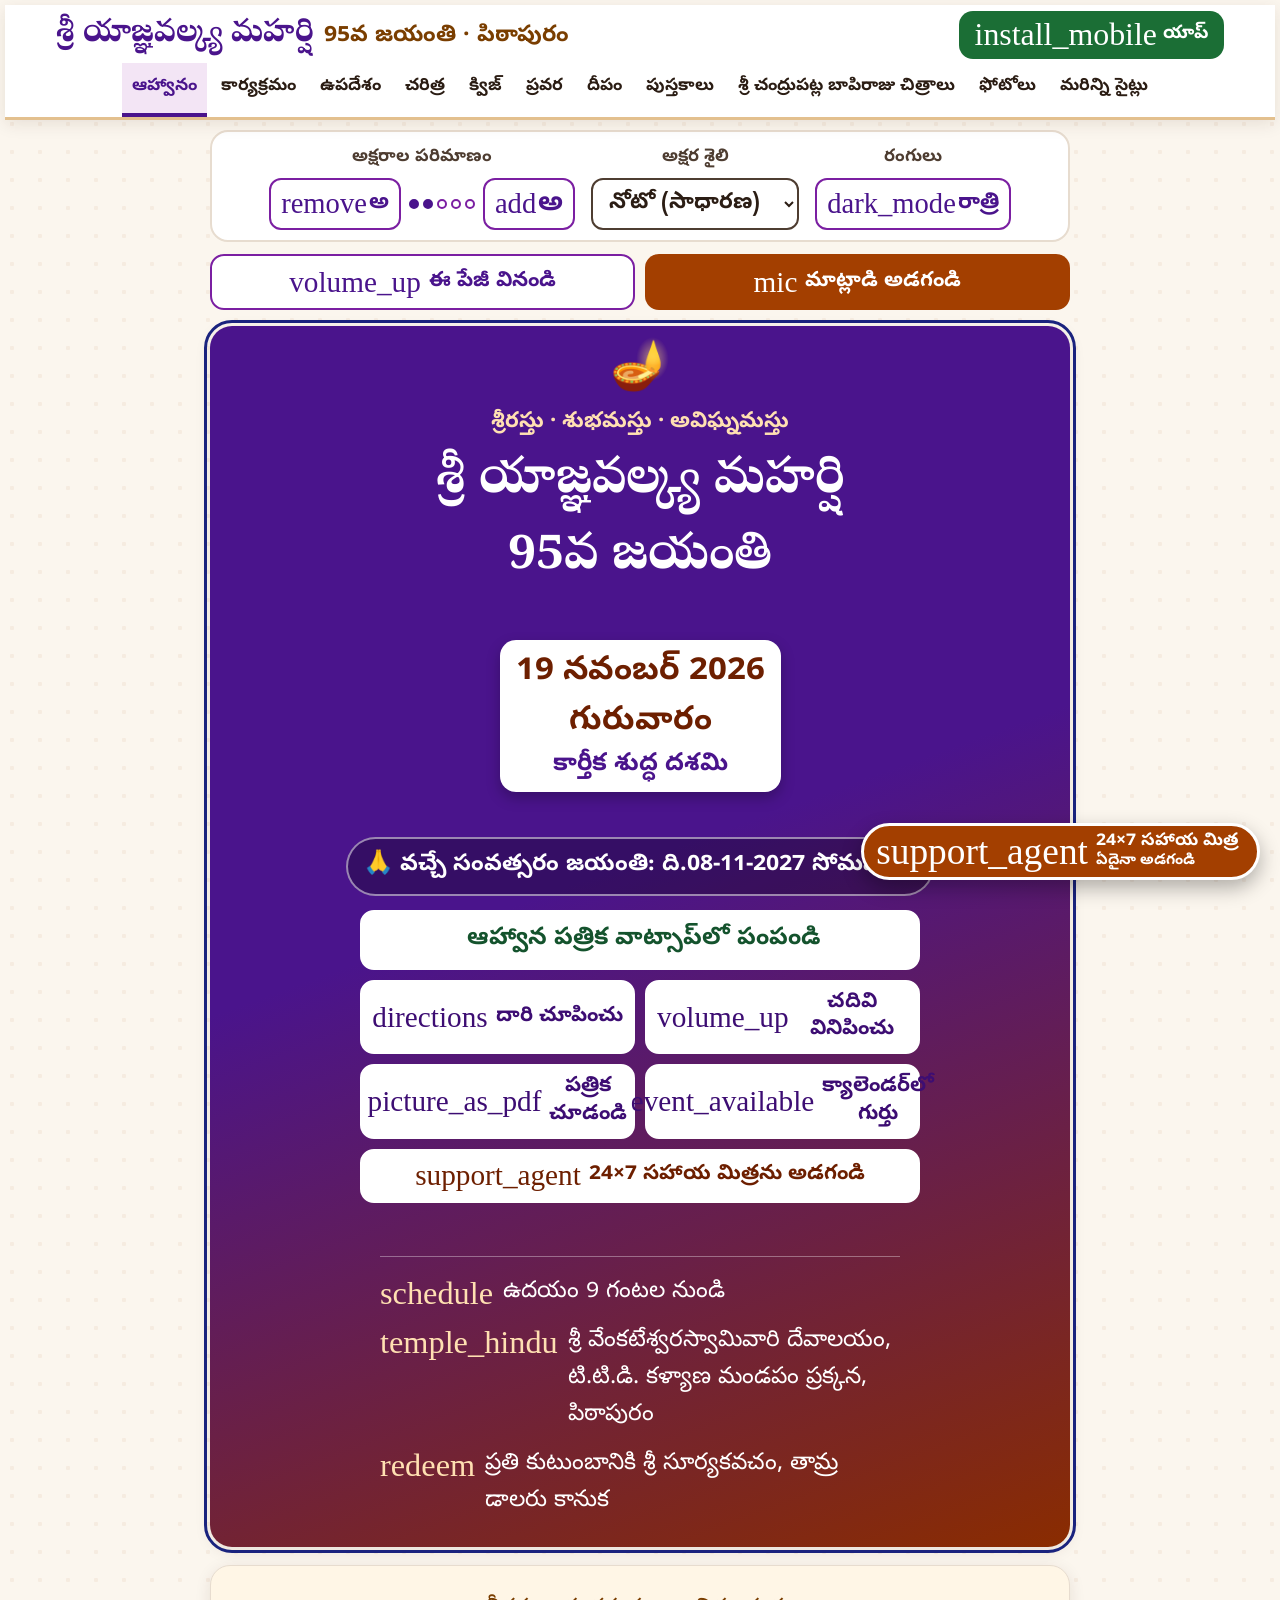
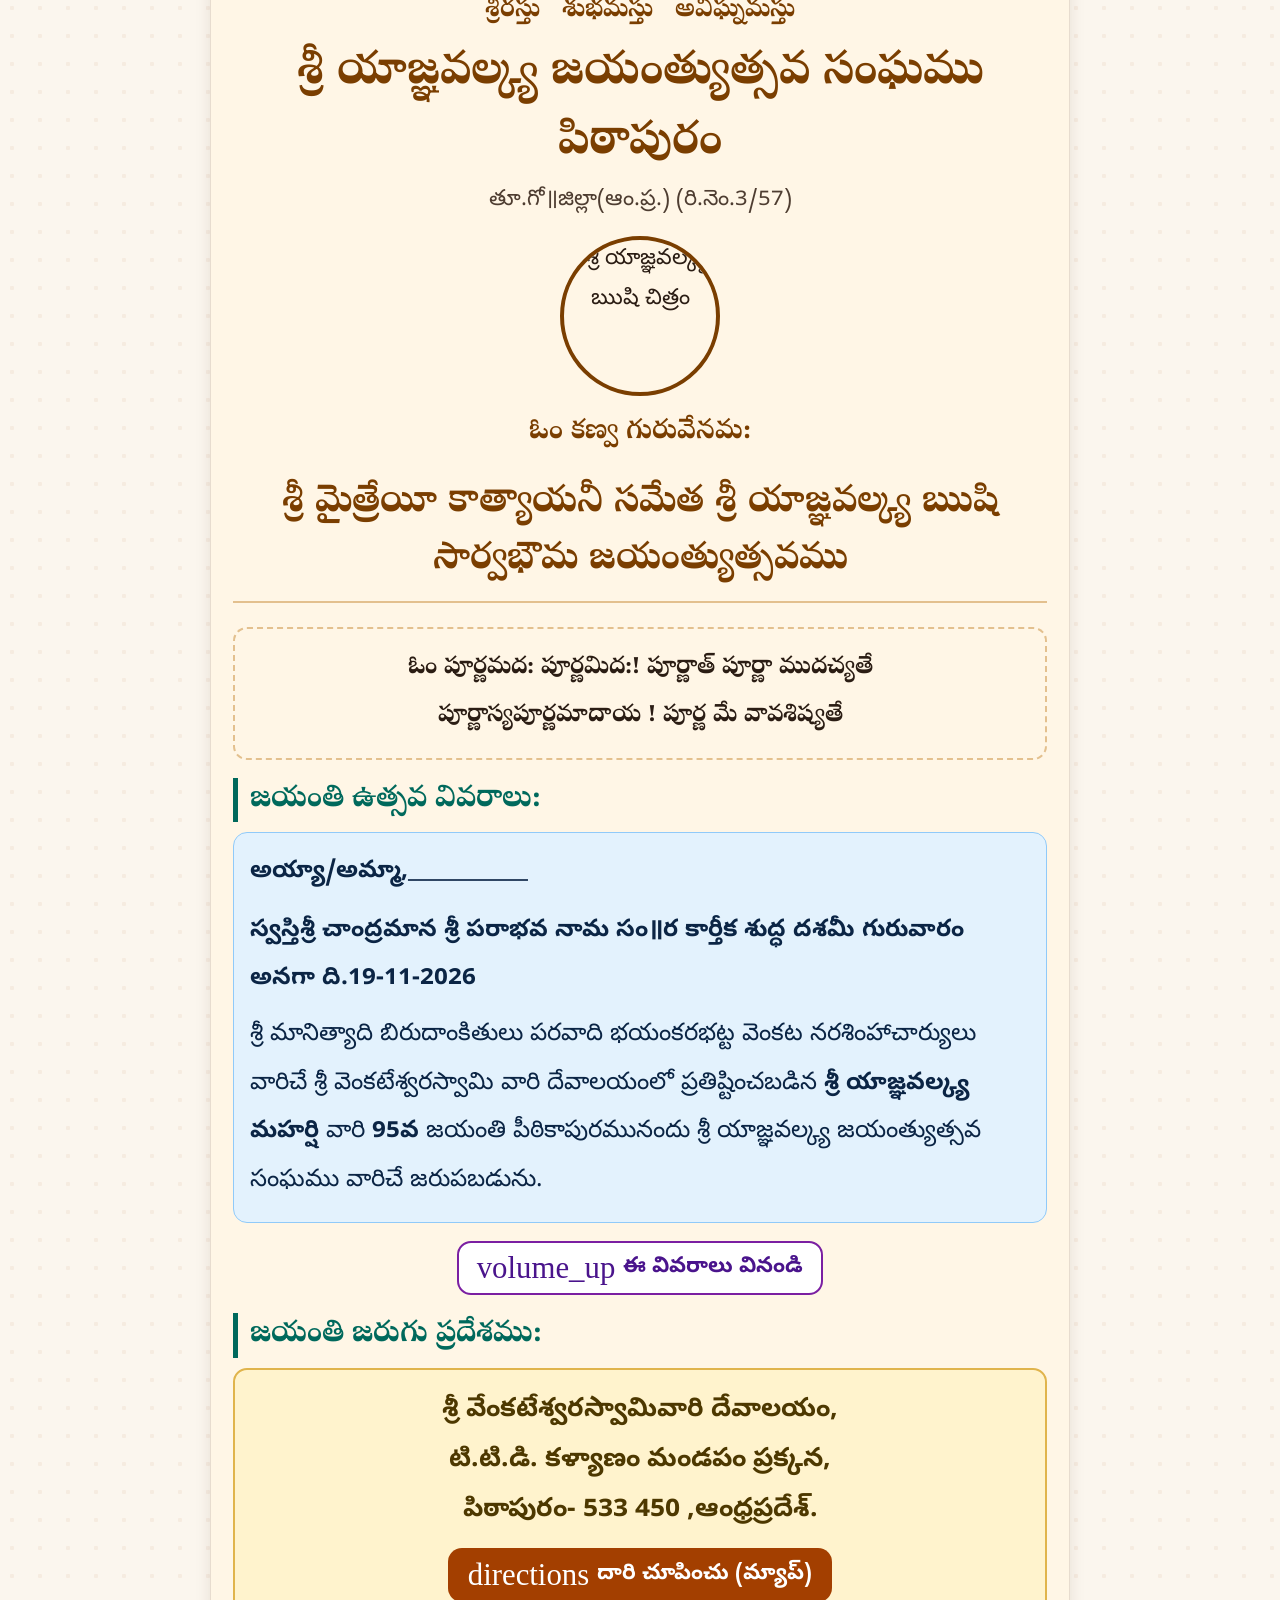
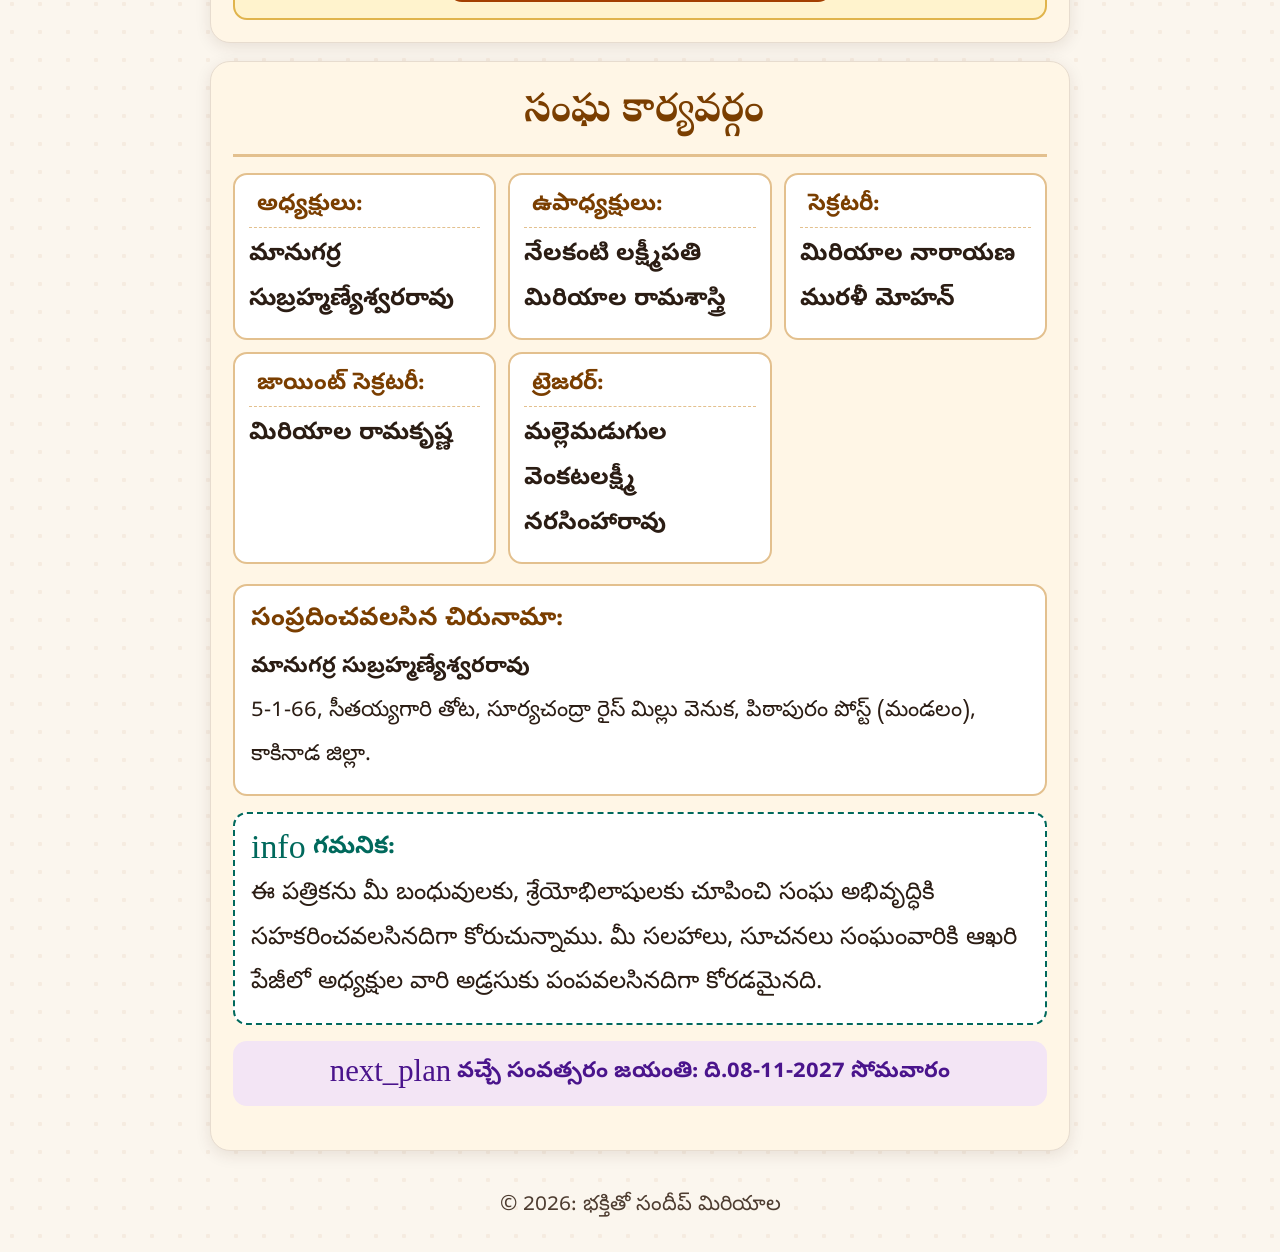
==== commit 6a12052f: "added code" ====
--- a/index.html
+++ b/index.html
@@ -37,8 +37,7 @@
             <span>మెనూ</span>
         </button>
         <h1 class="site-title">శ్రీ యాజ్ఞవల్క్య మహర్షి<small>95వ జయంతి · పిఠాపురం</small></h1>
-        <nav class="desk-nav" aria-label="ముఖ్య మెనూ"><ul><li><a href="#home">ఆహ్వానం</a></li><li><a href="#program-details">కార్యక్రమం</a></li><li><a href="#upadesam">ఉపదేశం</a></li><li><a href="#about">చరిత్ర</a></li><li><a href="#PravarGenerator">ప్రవర</a></li><li><a href="#deepam">దీపం</a></li><li><a href="#invitations">పుస్తకాలు</a></li><li><a href="#paintings">శ్రీ చంద్రుపట్ల బాపిరాజు చిత్రాలు</a></li><li><a href="#gallery">ఫోటోలు</a></li><li><a href="#related">మరిన్ని సైట్లు</a></li><li>
-            <a href="#tech">సాంకేతికత</a></li></ul></nav>
+        <nav class="desk-nav" aria-label="ముఖ్య మెనూ"><ul><li><a href="#home">ఆహ్వానం</a></li><li><a href="#program-details">కార్యక్రమం</a></li><li><a href="#upadesam">ఉపదేశం</a></li><li><a href="#about">చరిత్ర</a></li><li><a href="#PravarGenerator">ప్రవర</a></li><li><a href="#deepam">దీపం</a></li><li><a href="#invitations">పుస్తకాలు</a></li><li><a href="#paintings">శ్రీ చంద్రుపట్ల బాపిరాజు చిత్రాలు</a></li><li><a href="#gallery">ఫోటోలు</a></li><li><a href="#related">మరిన్ని సైట్లు</a></li></ul></nav>
         <button id="installBtn" class="hdr-btn" type="button">
             <span class="material-icons" aria-hidden="true">install_mobile</span>
             <span>యాప్</span>
@@ -48,7 +47,7 @@
 
     <nav id="menuPanel" aria-label="మెనూ" hidden>
         <div class="menu-inner">
-            <ul class="menu-list"><li><a href="#home"><span class="material-icons" aria-hidden="true">celebration</span>ఆహ్వానం</a></li><li><a href="#program-details"><span class="material-icons" aria-hidden="true">event_note</span>కార్యక్రమం</a></li><li><a href="#upadesam"><span class="material-icons" aria-hidden="true">self_improvement</span>ఉపదేశం</a></li><li><a href="#about"><span class="material-icons" aria-hidden="true">auto_stories</span>చరిత్ర</a></li><li><a href="#PravarGenerator"><span class="material-icons" aria-hidden="true">person</span>ప్రవర</a></li><li><a href="#deepam"><span class="material-icons" aria-hidden="true">local_fire_department</span>దీపం</a></li><li><a href="#invitations"><span class="material-icons" aria-hidden="true">menu_book</span>పుస్తకాలు</a></li><li><a href="#paintings"><span class="material-icons" aria-hidden="true">palette</span>బాపిరాజు చిత్రాలు</a></li><li><a href="#gallery"><span class="material-icons" aria-hidden="true">photo_library</span>ఫోటోలు</a></li><li><a href="#related"><span class="material-icons" aria-hidden="true">language</span>మరిన్ని సైట్లు</a></li><li><a href="#tech"><span class="material-icons" aria-hidden="true">code</span>సాంకేతికత</a></li></ul>
+            <ul class="menu-list"><li><a href="#home"><span class="material-icons" aria-hidden="true">celebration</span>ఆహ్వానం</a></li><li><a href="#program-details"><span class="material-icons" aria-hidden="true">event_note</span>కార్యక్రమం</a></li><li><a href="#upadesam"><span class="material-icons" aria-hidden="true">self_improvement</span>ఉపదేశం</a></li><li><a href="#about"><span class="material-icons" aria-hidden="true">auto_stories</span>చరిత్ర</a></li><li><a href="#PravarGenerator"><span class="material-icons" aria-hidden="true">person</span>ప్రవర</a></li><li><a href="#deepam"><span class="material-icons" aria-hidden="true">local_fire_department</span>దీపం</a></li><li><a href="#invitations"><span class="material-icons" aria-hidden="true">menu_book</span>పుస్తకాలు</a></li><li><a href="#paintings"><span class="material-icons" aria-hidden="true">palette</span>బాపిరాజు చిత్రాలు</a></li><li><a href="#gallery"><span class="material-icons" aria-hidden="true">photo_library</span>ఫోటోలు</a></li><li><a href="#related"><span class="material-icons" aria-hidden="true">language</span>మరిన్ని సైట్లు</a></li></ul>
             <div class="settings" role="group" aria-label="చూపు సౌకర్యాలు">
         <div class="set-item">
             <span class="set-label" aria-hidden="true">అక్షరాల పరిమాణం</span>
@@ -470,28 +469,6 @@
     </ul>
 </section>
 
-<!-- ================= Technology used ================= -->
-<section id="tech" class="card" tabindex="-1" aria-labelledby="techTitle">
-    <h2 class="card-title" id="techTitle"><span class="material-icons" aria-hidden="true">code</span> సాంకేతికత – ఈ వెబ్‌సైట్ ఎలా తయారైంది</h2>
-    <p class="lead">ఈ వెబ్‌సైట్ పూర్తిగా ఉచిత, ఓపెన్-సోర్స్ సాంకేతికతతో తయారైంది. సోర్స్ కోడ్ అందరూ చూడవచ్చు.</p>
-    <p class="tech-repo">
-        <a class="btn btn-primary" href="https://github.com/sandeepmiriyala03/sriyagnavalkyajayanti" target="_blank" rel="noopener"><i class="fa-brands fa-github" aria-hidden="true"></i> గిట్‌హబ్‌లో సోర్స్ కోడ్ చూడండి<span class="sr-only"> (కొత్త ట్యాబ్‌లో)</span></a>
-    </p>
-    <ul class="tech-grid">
-        <li><span class="material-icons" aria-hidden="true">html</span><b>వెబ్ పేజీ</b><span><span lang="en">HTML5, CSS, JavaScript</span> – ఎలాంటి భారీ ఫ్రేమ్‌వర్క్ లేకుండా, వేగంగా తెరుచుకుంటుంది</span></li>
-        <li><span class="material-icons" aria-hidden="true">install_mobile</span><b>యాప్‌లా ఇన్‌స్టాల్</b><span><span lang="en">PWA, Service Worker</span> – ఫోన్‌లో యాప్‌లా, ఇంటర్నెట్ లేకున్నా పనిచేస్తుంది</span></li>
-        <li><span class="material-icons" aria-hidden="true">cloud_upload</span><b>ప్రచురణ</b><span><span lang="en">GitHub, Netlify</span> – కోడ్ భద్రపరచడం, ఉచితంగా వెబ్‌సైట్ ప్రచురణ</span></li>
-        <li><span class="material-icons" aria-hidden="true">accessibility_new</span><b>అందరికీ సులభం</b><span><span lang="en">WCAG 2.2 AA</span> ప్రమాణాల రంగులు, పెద్ద అక్షరాలు, పెద్ద బటన్లు; <span lang="en">axe-core, Playwright</span> తో పరీక్షించబడింది</span></li>
-        <li><span class="material-icons" aria-hidden="true">font_download</span><b>తెలుగు అక్షరాలు</b><span>23 ఉచిత తెలుగు ఫాంట్లు (<span lang="en">Fontsource / Google Fonts, SIL OFL</span>)</span></li>
-        <li><span class="material-icons" aria-hidden="true">record_voice_over</span><b>మాట – వినికిడి</b><span><span lang="en">Web Speech API</span> – తెలుగులో చదివి వినిపించడం, మాట్లాడి అడగడం</span></li>
-        <li><span class="material-icons" aria-hidden="true">support_agent</span><b>సహాయ మిత్ర</b><span><span lang="en">Fuse.js</span> – తప్పు అక్షరాలు ఉన్నా సరైన సమాధానం</span></li>
-        <li><span class="material-icons" aria-hidden="true">share</span><b>వాట్సాప్ షేర్</b><span><span lang="en">Web Share API</span> – పత్రిక, పుస్తకాలు, చిత్రాలు నేరుగా పంపడం</span></li>
-        <li><span class="material-icons" aria-hidden="true">folder_zip</span><b>అన్ని చిత్రాలు ఒకేసారి</b><span><span lang="en">JSZip</span> – 12 నెలల చిత్రాలు ఒకే ఫైల్‌గా</span></li>
-        <li><span class="material-icons" aria-hidden="true">workspace_premium</span><b>క్విజ్ సర్టిఫికెట్</b><span><span lang="en">html2canvas</span> – సర్టిఫికెట్ చిత్రంగా డౌన్‌లోడ్</span></li>
-        <li><span class="material-icons" aria-hidden="true">interests</span><b>గుర్తులు</b><span><span lang="en">Material Icons, Font Awesome Free</span></span></li>
-    </ul>
-</section>
-
 </main>
 
 <footer class="site-footer">© <span id="currentYear">2026</span>: భక్తితో సందీప్ మిరియాల</footer>
@@ -584,4 +561,4 @@
 <script src="quiz.js" defer></script>
 <script src="gotra.js" defer></script>
 </body>
-</html>
+</html>
--- a/style.css
+++ b/style.css
@@ -297,7 +297,7 @@
   background: rgba(0,0,0,.28); border: 2px solid rgba(255,255,255,.5); border-radius: 30px;
   padding: 6px 16px; font-weight: 700; font-size: 1.05rem; color: #ffffff;
 }
-.hero-actions { display: grid; grid-template-columns: 1fr 1fr; gap: 10px; max-width: 560px; margin: 0 auto; }
+.hero-actions { display: grid; grid-template-columns: repeat(2, minmax(0, 1fr)); gap: 10px; max-width: 560px; margin: 0 auto; }
 .hero-actions .btn { background: #ffffff; color: #3d0d73; border-color: #ffffff; font-size: .95rem; padding: 8px 10px; }
 .hero-actions .btn:hover { background: #f3e5f5; }
 .hero-actions .btn.help-wide { grid-column: 1 / -1; color: #6d1f00; }
@@ -558,7 +558,7 @@
 #botLog, #botOld { display: flex; flex-direction: column; gap: 12px; }
 #botOld .qa { box-shadow: none; }
 .bot-ask-title { margin: 18px 2px 10px; font-family: var(--font-body); font-size: 1rem; color: var(--heading); }
-.bot-chips { display: grid; grid-template-columns: 1fr 1fr; gap: 10px; padding-bottom: 8px; }
+.bot-chips { display: grid; grid-template-columns: repeat(2, minmax(0, 1fr)); gap: 10px; padding-bottom: 8px; }
 .bot-chips button {
   font-family: inherit; min-height: 64px; padding: 8px 10px; font-size: .9rem; font-weight: 700; line-height: 1.35;
   border-radius: 14px; background: var(--surface); color: var(--text); border: 2px solid var(--btn-soft-border);
@@ -634,10 +634,12 @@
 @media (prefers-reduced-motion: reduce) { .page-in > section { animation: none; } }
 
 /* ---------- Calendar page: months on top, picture fits the screen ---------- */
-#paintings .month-grid { grid-template-columns: repeat(6, 1fr); gap: 6px; margin-bottom: 14px; }
+#paintings .month-grid { grid-template-columns: repeat(4, minmax(0, 1fr)); gap: 6px; margin-bottom: 14px; }
+@media (min-width: 560px) { #paintings .month-grid { grid-template-columns: repeat(6, minmax(0, 1fr)); } }
 #paintings .month-btn { min-height: 58px; padding: 2px; }
 #paintings .month-btn b { font-size: 1.2rem; }
-#paintings .month-btn span { font-size: .62rem; white-space: nowrap; overflow: hidden; text-overflow: ellipsis; max-width: 100%; }
+#paintings .month-btn { min-width: 0; }
+#paintings .month-btn span { font-size: .66rem; white-space: nowrap; overflow: hidden; text-overflow: ellipsis; max-width: 100%; }
 #paintings .slide-caption { margin: 4px 0 8px; font-size: 1.15rem; scroll-margin-top: 90px; }
 #paintings .slide-frame { aspect-ratio: auto; height: min(100vw - 28px, calc(100dvh - 250px), 640px); min-height: 260px; }
 .slide-arrow {
@@ -655,4 +657,32 @@
   font-weight: 700; font-size: .85rem; padding: 2px 12px; border-radius: 20px;
 }
 .slide-hint { text-align: center; font-size: .85rem; color: var(--text-2); margin: 8px 0 0; }
-@media (min-width: 900px) { #paintings .month-grid { grid-template-columns: repeat(12, 1fr); } }
+@media (min-width: 1000px) { #paintings .month-grid { grid-template-columns: repeat(12, minmax(0, 1fr)); } }
+
+/* Slideshow (auto play) button */
+.slide-play { width: 100%; margin-top: 12px; font-size: 1.05rem; min-height: 58px; }
+.slide-play[aria-pressed="true"] { background: var(--btn-accent); color: var(--btn-accent-fg); }
+.slide-progress { height: 6px; border-radius: 3px; background: var(--surface-3); overflow: hidden; margin-top: 8px; }
+.slide-progress i { display: block; height: 100%; width: 0; background: var(--btn-accent); }
+.slide-progress.run i { animation: slideBar var(--slide-ms, 5000ms) linear forwards; }
+@keyframes slideBar { to { width: 100%; } }
+@media (prefers-reduced-motion: reduce) { .slide-progress { display: none; } }
+
+/* ---------- 🔊 / 🎤 voice bar on every page ---------- */
+.voice-bar {
+  max-width: 860px; margin: 12px auto 0; display: grid; grid-template-columns: repeat(2, minmax(0, 1fr)); gap: 10px;
+}
+.voice-bar .btn { min-height: 56px; font-size: .95rem; padding: 6px 10px; }
+.voice-bar .vb-speak[hidden] + .vb-status, .voice-bar:has(.vb-speak[hidden]) .vb-listen { grid-column: 1 / -1; }
+.voice-bar .vb-status { grid-column: 1 / -1; margin: 0; min-height: 0; text-align: center; font-weight: 700; color: var(--text-2); font-size: .9rem; }
+.voice-bar .vb-status:empty { display: none; }
+.vb-speak.listening { animation: pulseMic 1s infinite; }
+.vb-listen[aria-pressed="true"] { background: var(--btn); color: var(--btn-fg); border-color: var(--btn); }
+#teVoiceDialog { border: 3px solid var(--btn); border-radius: 18px; padding: 0; width: min(520px, calc(100vw - 24px)); }
+#teVoiceDialog ol { padding-left: 1.4em; }
+#appToast {
+  position: fixed; left: 50%; bottom: calc(var(--nav-h) + 20px); transform: translateX(-50%) translateY(20px); z-index: 3000;
+  max-width: min(92vw, 520px); padding: 12px 18px; border-radius: 14px; background: #2b1d14; color: #ffffff;
+  font-weight: 700; text-align: center; opacity: 0; pointer-events: none; transition: opacity .2s, transform .2s;
+}
+#appToast.show { opacity: 1; transform: translateX(-50%) translateY(0); }
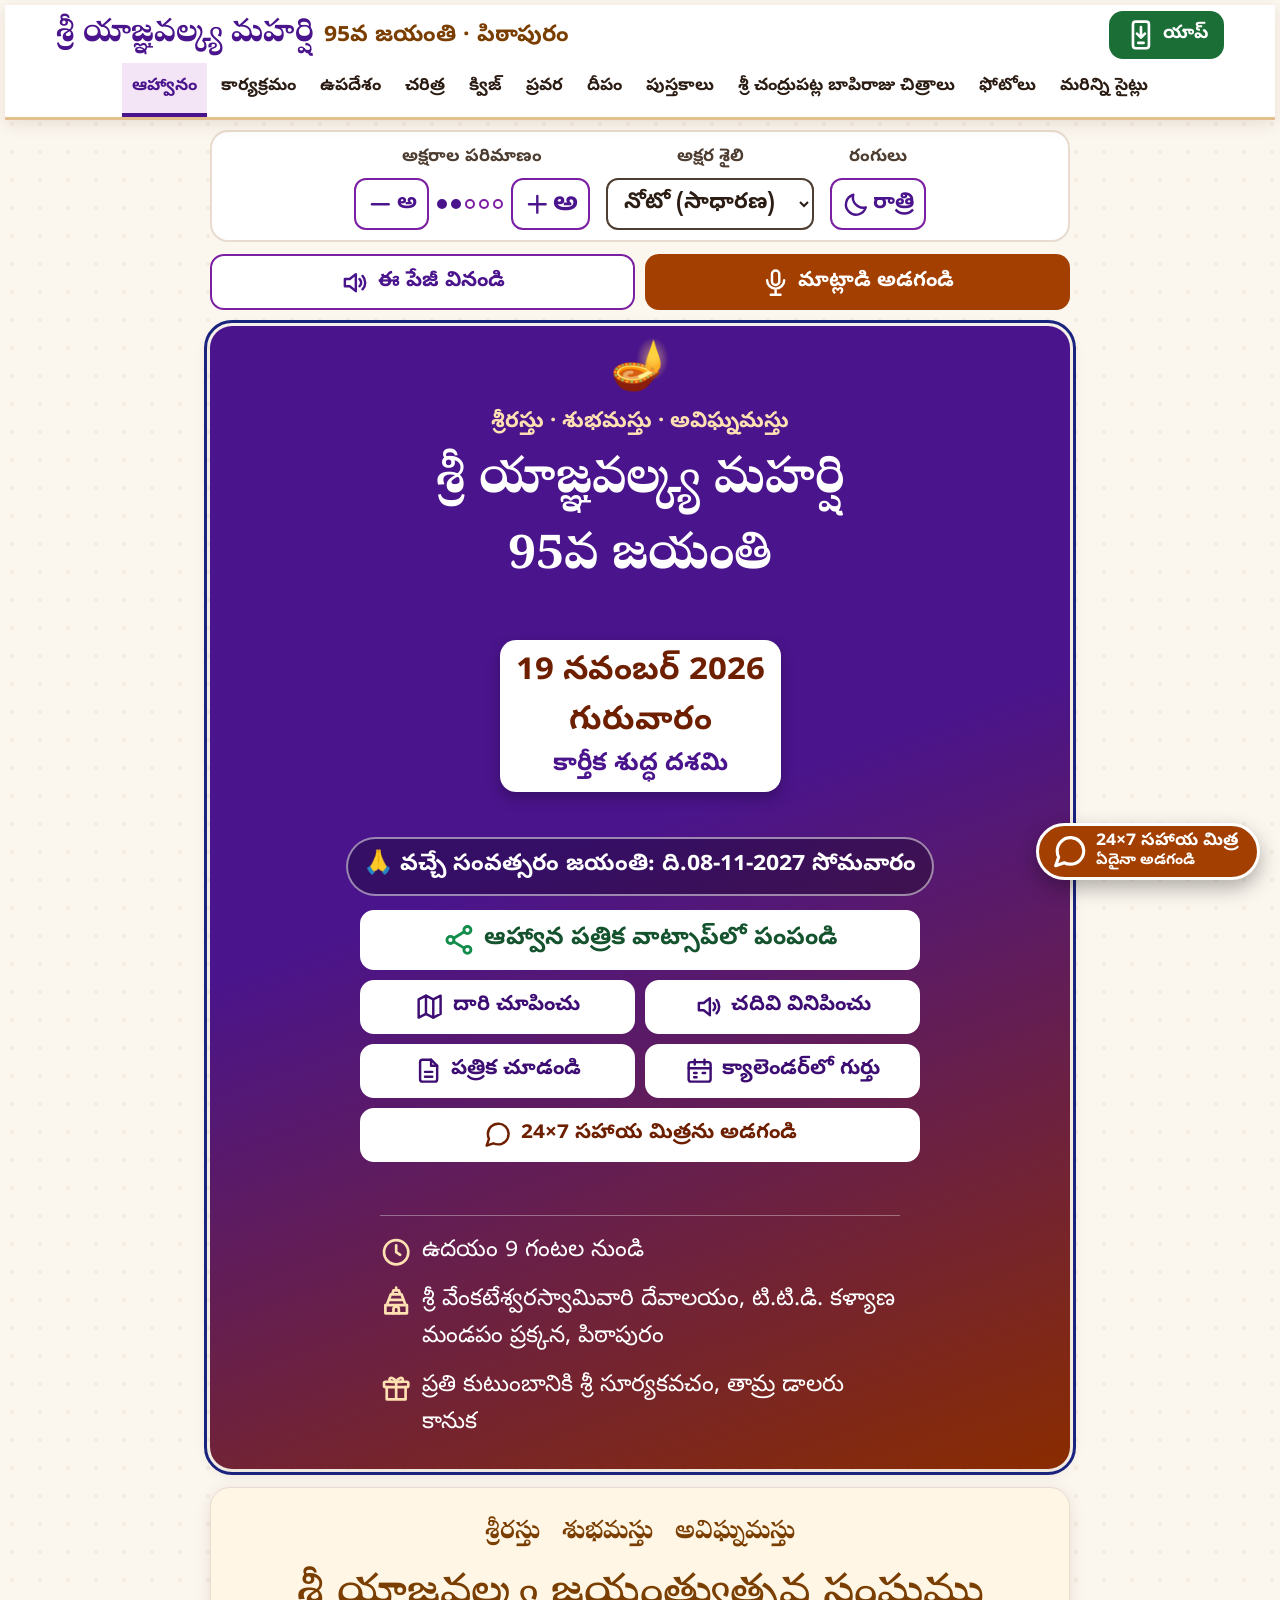
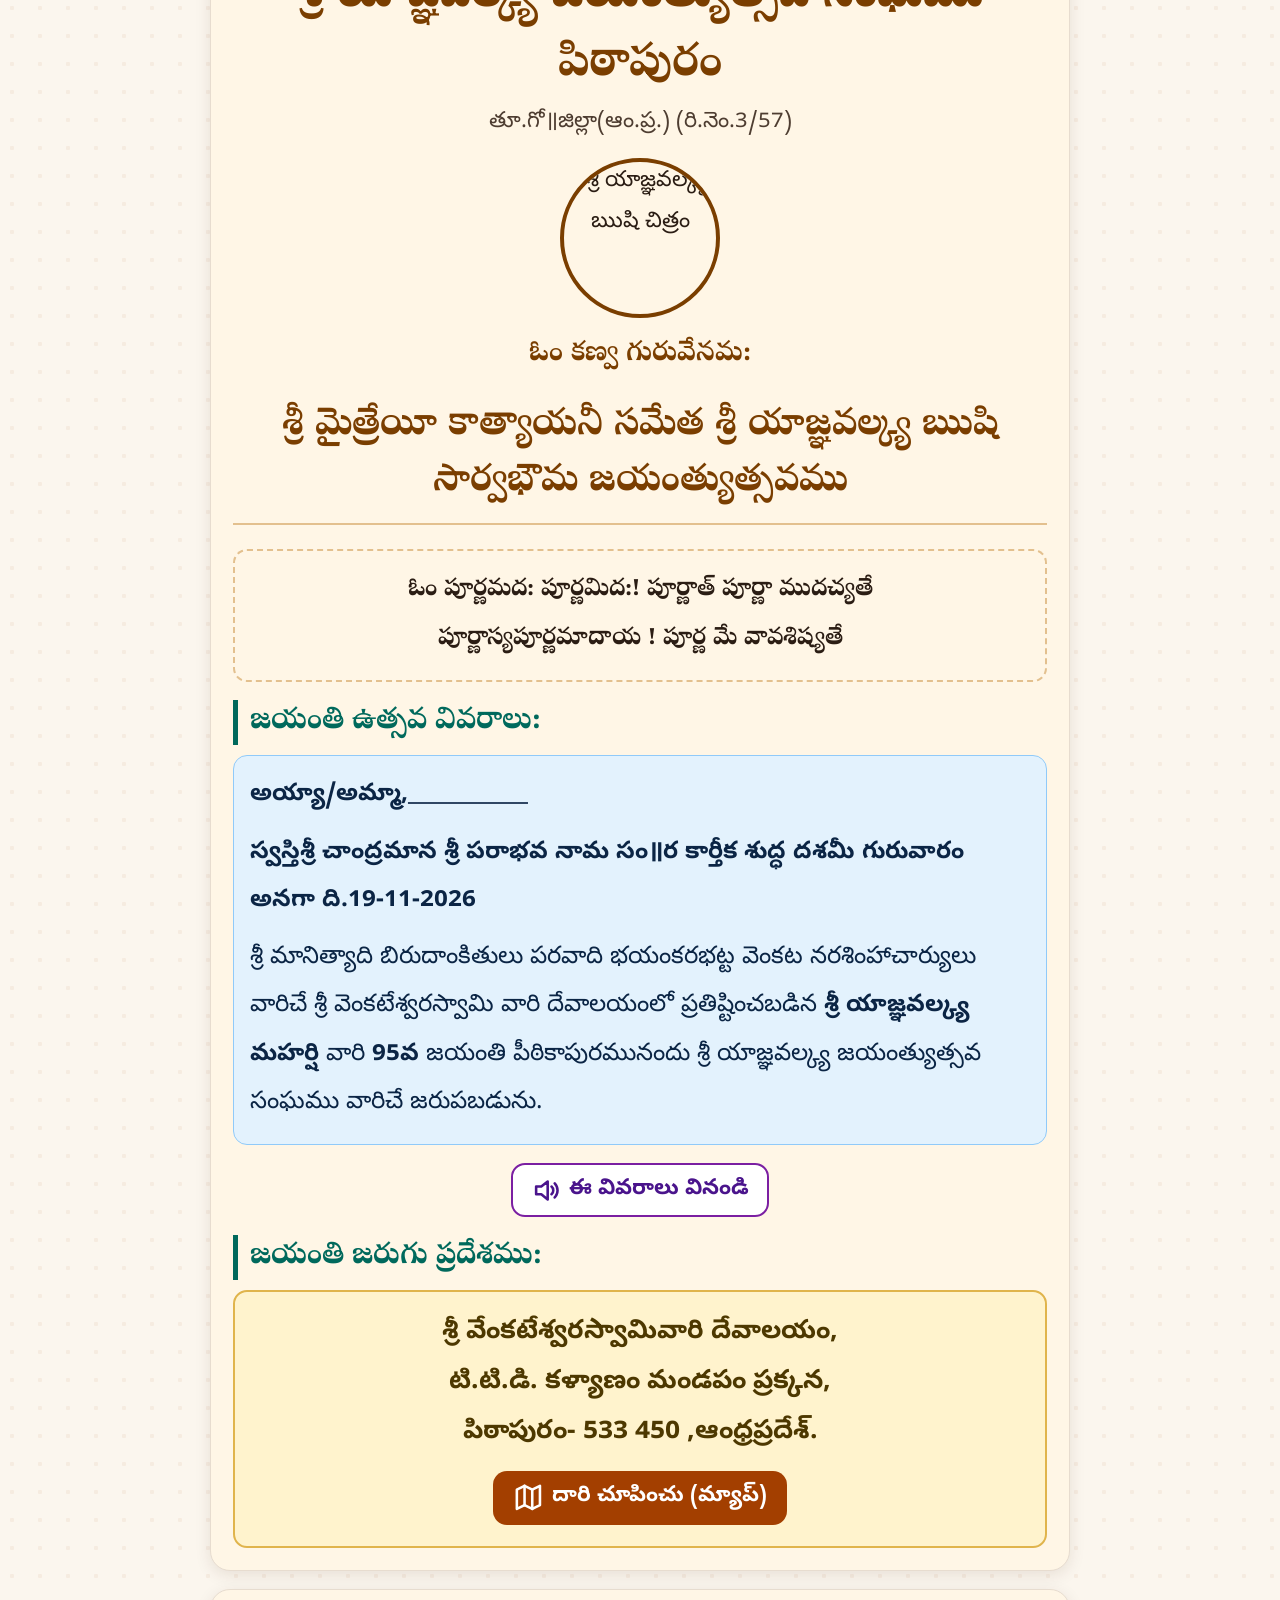
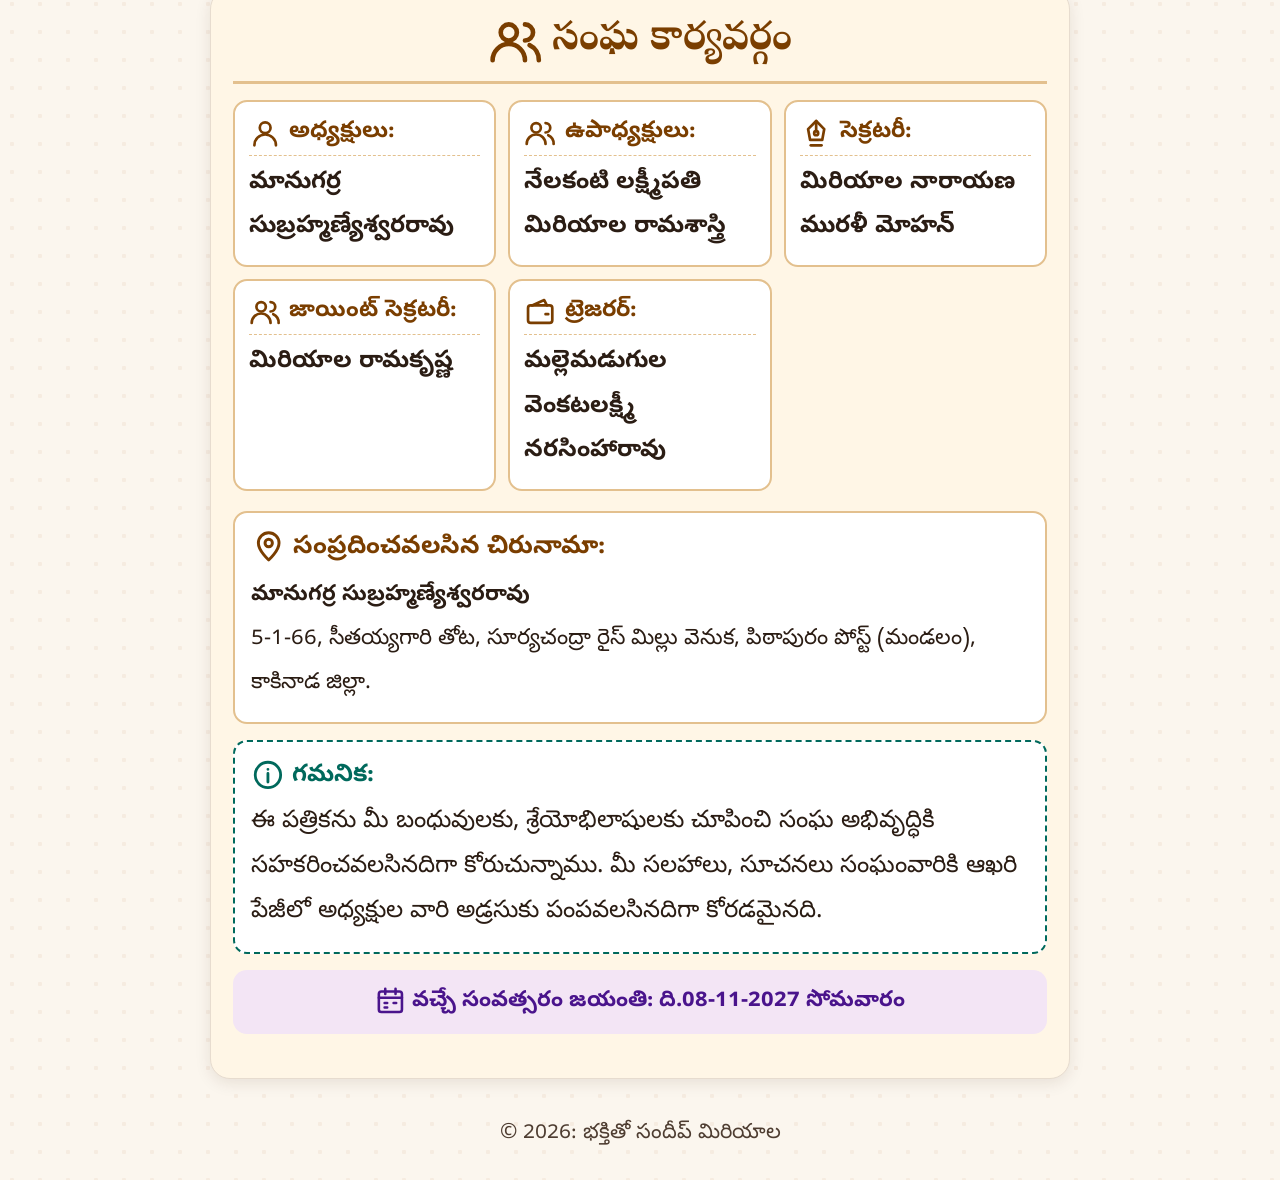
==== commit 0af595ed: "feat(icons): yuktai icons replace Font Awesome and Material Icons" ====
--- a/index.html
+++ b/index.html
@@ -21,8 +21,6 @@
     <link rel="icon" type="image/png" sizes="192x192" href="192.png">
     <link rel="apple-touch-icon" href="192.png">
     <link rel="preload" href="fonts/noto-sans-telugu-telugu-400-normal.woff2" as="font" type="font/woff2" crossorigin>
-    <link rel="preload" href="fonts/material-icons.woff2" as="font" type="font/woff2" crossorigin>
-    <link rel="stylesheet" href="vendor/fa/css/all.min.css">
     <link rel="stylesheet" href="fonts/telugu-fonts.css">
     <link rel="stylesheet" href="style.css">
 </head>
@@ -33,13 +31,13 @@
 <header class="site-header">
     <div class="header-row">
         <button id="menuBtn" class="hdr-btn" type="button" aria-expanded="false" aria-controls="menuPanel">
-            <span class="material-icons" aria-hidden="true" id="menuIcon">menu</span>
+            <span class="yi" data-icon="menu" aria-hidden="true" id="menuIcon"></span>
             <span>మెనూ</span>
         </button>
         <h1 class="site-title">శ్రీ యాజ్ఞవల్క్య మహర్షి<small>95వ జయంతి · పిఠాపురం</small></h1>
         <nav class="desk-nav" aria-label="ముఖ్య మెనూ"><ul><li><a href="#home">ఆహ్వానం</a></li><li><a href="#program-details">కార్యక్రమం</a></li><li><a href="#upadesam">ఉపదేశం</a></li><li><a href="#about">చరిత్ర</a></li><li><a href="#PravarGenerator">ప్రవర</a></li><li><a href="#deepam">దీపం</a></li><li><a href="#invitations">పుస్తకాలు</a></li><li><a href="#paintings">శ్రీ చంద్రుపట్ల బాపిరాజు చిత్రాలు</a></li><li><a href="#gallery">ఫోటోలు</a></li><li><a href="#related">మరిన్ని సైట్లు</a></li></ul></nav>
         <button id="installBtn" class="hdr-btn" type="button">
-            <span class="material-icons" aria-hidden="true">install_mobile</span>
+            <span class="yi" data-icon="install" aria-hidden="true"></span>
             <span>యాప్</span>
             <span class="sr-only">ఇన్‌స్టాల్ చేయండి</span>
         </button>
@@ -47,14 +45,14 @@
 
     <nav id="menuPanel" aria-label="మెనూ" hidden>
         <div class="menu-inner">
-            <ul class="menu-list"><li><a href="#home"><span class="material-icons" aria-hidden="true">celebration</span>ఆహ్వానం</a></li><li><a href="#program-details"><span class="material-icons" aria-hidden="true">event_note</span>కార్యక్రమం</a></li><li><a href="#upadesam"><span class="material-icons" aria-hidden="true">self_improvement</span>ఉపదేశం</a></li><li><a href="#about"><span class="material-icons" aria-hidden="true">auto_stories</span>చరిత్ర</a></li><li><a href="#PravarGenerator"><span class="material-icons" aria-hidden="true">person</span>ప్రవర</a></li><li><a href="#deepam"><span class="material-icons" aria-hidden="true">local_fire_department</span>దీపం</a></li><li><a href="#invitations"><span class="material-icons" aria-hidden="true">menu_book</span>పుస్తకాలు</a></li><li><a href="#paintings"><span class="material-icons" aria-hidden="true">palette</span>బాపిరాజు చిత్రాలు</a></li><li><a href="#gallery"><span class="material-icons" aria-hidden="true">photo_library</span>ఫోటోలు</a></li><li><a href="#related"><span class="material-icons" aria-hidden="true">language</span>మరిన్ని సైట్లు</a></li></ul>
+            <ul class="menu-list"><li><a href="#home"><span class="yi" data-icon="spark" aria-hidden="true"></span>ఆహ్వానం</a></li><li><a href="#program-details"><span class="yi" data-icon="calendar" aria-hidden="true"></span>కార్యక్రమం</a></li><li><a href="#upadesam"><span class="yi" data-icon="meditate" aria-hidden="true"></span>ఉపదేశం</a></li><li><a href="#about"><span class="yi" data-icon="book" aria-hidden="true"></span>చరిత్ర</a></li><li><a href="#PravarGenerator"><span class="yi" data-icon="person" aria-hidden="true"></span>ప్రవర</a></li><li><a href="#deepam"><span class="yi" data-icon="lamp" aria-hidden="true"></span>దీపం</a></li><li><a href="#invitations"><span class="yi" data-icon="book" aria-hidden="true"></span>పుస్తకాలు</a></li><li><a href="#paintings"><span class="yi" data-icon="palette" aria-hidden="true"></span>బాపిరాజు చిత్రాలు</a></li><li><a href="#gallery"><span class="yi" data-icon="image" aria-hidden="true"></span>ఫోటోలు</a></li><li><a href="#related"><span class="yi" data-icon="globe" aria-hidden="true"></span>మరిన్ని సైట్లు</a></li></ul>
             <div class="settings" role="group" aria-label="చూపు సౌకర్యాలు">
         <div class="set-item">
             <span class="set-label" aria-hidden="true">అక్షరాల పరిమాణం</span>
             <div class="size-ctl">
-                <button type="button" class="tool-btn js-font-down" aria-label="అక్షరాలు చిన్నవి చేయండి"><span class="material-icons" aria-hidden="true">remove</span><span aria-hidden="true">అ</span></button>
+                <button type="button" class="tool-btn js-font-down" aria-label="అక్షరాలు చిన్నవి చేయండి"><span class="yi" data-icon="minus" aria-hidden="true"></span><span aria-hidden="true">అ</span></button>
                 <span class="size-dots js-size-dots" aria-hidden="true"><i></i><i></i><i></i><i></i><i></i></span>
-                <button type="button" class="tool-btn js-font-up" aria-label="అక్షరాలు పెద్దవి చేయండి"><span class="material-icons" aria-hidden="true">add</span><span aria-hidden="true" style="font-size:1.25em">అ</span></button>
+                <button type="button" class="tool-btn js-font-up" aria-label="అక్షరాలు పెద్దవి చేయండి"><span class="yi" data-icon="plus" aria-hidden="true"></span><span aria-hidden="true" style="font-size:1.25em">అ</span></button>
             </div>
         </div>
         <div class="set-item">
@@ -63,11 +61,11 @@
         </div>
         <div class="set-item">
             <span class="set-label" aria-hidden="true">రంగులు</span>
-            <button type="button" class="tool-btn js-theme"><span class="material-icons js-theme-icon" aria-hidden="true">dark_mode</span><span class="js-theme-text">రాత్రి</span><span class="sr-only"> రంగులు</span></button>
+            <button type="button" class="tool-btn js-theme"><span class="yi js-theme-icon" data-icon="moon" aria-hidden="true"></span><span class="js-theme-text">రాత్రి</span><span class="sr-only"> రంగులు</span></button>
         </div>
     </div>
             <button id="menuClose" type="button" class="btn btn-soft btn-block menu-close">
-                <span class="material-icons" aria-hidden="true">close</span> మెనూ మూసివేయి
+                <span class="yi" data-icon="close" aria-hidden="true"></span> మెనూ మూసివేయి
             </button>
         </div>
     </nav>
@@ -77,9 +75,9 @@
         <div class="set-item">
             <span class="set-label" aria-hidden="true">అక్షరాల పరిమాణం</span>
             <div class="size-ctl">
-                <button type="button" class="tool-btn js-font-down" aria-label="అక్షరాలు చిన్నవి చేయండి"><span class="material-icons" aria-hidden="true">remove</span><span aria-hidden="true">అ</span></button>
+                <button type="button" class="tool-btn js-font-down" aria-label="అక్షరాలు చిన్నవి చేయండి"><span class="yi" data-icon="minus" aria-hidden="true"></span><span aria-hidden="true">అ</span></button>
                 <span class="size-dots js-size-dots" aria-hidden="true"><i></i><i></i><i></i><i></i><i></i></span>
-                <button type="button" class="tool-btn js-font-up" aria-label="అక్షరాలు పెద్దవి చేయండి"><span class="material-icons" aria-hidden="true">add</span><span aria-hidden="true" style="font-size:1.25em">అ</span></button>
+                <button type="button" class="tool-btn js-font-up" aria-label="అక్షరాలు పెద్దవి చేయండి"><span class="yi" data-icon="plus" aria-hidden="true"></span><span aria-hidden="true" style="font-size:1.25em">అ</span></button>
             </div>
         </div>
         <div class="set-item">
@@ -88,7 +86,7 @@
         </div>
         <div class="set-item">
             <span class="set-label" aria-hidden="true">రంగులు</span>
-            <button type="button" class="tool-btn js-theme"><span class="material-icons js-theme-icon" aria-hidden="true">dark_mode</span><span class="js-theme-text">రాత్రి</span><span class="sr-only"> రంగులు</span></button>
+            <button type="button" class="tool-btn js-theme"><span class="yi js-theme-icon" data-icon="moon" aria-hidden="true"></span><span class="js-theme-text">రాత్రి</span><span class="sr-only"> రంగులు</span></button>
         </div>
     </div>
 </aside>
@@ -104,39 +102,39 @@
     <p class="countdown" id="countdown" aria-live="polite"></p>
     <div class="hero-actions">
         <button type="button" class="btn wa" data-share-pdf>
-            <i class="fa-brands fa-whatsapp" aria-hidden="true"></i> ఆహ్వాన పత్రిక వాట్సాప్‌లో పంపండి
+            <span class="yi yi-whatsapp" data-icon="share" aria-hidden="true"></span> ఆహ్వాన పత్రిక వాట్సాప్‌లో పంపండి
         </button>
         <a class="btn" href="https://www.google.com/maps/search/?api=1&amp;query=Sri+Venkateswara+Swamy+Temple+TTD+Kalyana+Mandapam+Pithapuram" target="_blank" rel="noopener">
-            <span class="material-icons" aria-hidden="true">directions</span> దారి చూపించు
+            <span class="yi" data-icon="map" aria-hidden="true"></span> దారి చూపించు
         </a>
         <button type="button" class="btn" data-speak="#heroSpeech">
-            <span class="material-icons" aria-hidden="true">volume_up</span> చదివి వినిపించు
+            <span class="yi" data-icon="speaker" aria-hidden="true"></span> చదివి వినిపించు
         </button>
         <a class="btn" href="invitation-2026.pdf" target="_blank" rel="noopener">
-            <span class="material-icons" aria-hidden="true">picture_as_pdf</span> పత్రిక చూడండి
+            <span class="yi" data-icon="file" aria-hidden="true"></span> పత్రిక చూడండి
         </a>
         <button type="button" class="btn" id="calendarBtn">
-            <span class="material-icons" aria-hidden="true">event_available</span> క్యాలెండర్‌లో గుర్తు
+            <span class="yi" data-icon="calendar" aria-hidden="true"></span> క్యాలెండర్‌లో గుర్తు
         </button>
         <button type="button" class="btn help-wide js-bot-open">
-            <span class="material-icons" aria-hidden="true">support_agent</span> 24×7 సహాయ మిత్రను అడగండి
+            <span class="yi" data-icon="chat" aria-hidden="true"></span> 24×7 సహాయ మిత్రను అడగండి
         </button>
     </div>
     <p class="share-status" data-share-status aria-live="polite"></p>
     <ul class="hero-facts">
-        <li><span class="material-icons" aria-hidden="true">schedule</span><span>ఉదయం 9 గంటల నుండి</span></li>
-        <li><span class="material-icons" aria-hidden="true">temple_hindu</span><span>శ్రీ వేంకటేశ్వరస్వామివారి దేవాలయం, టి.టి.డి. కళ్యాణ మండపం ప్రక్కన, పిఠాపురం</span></li>
-        <li><span class="material-icons" aria-hidden="true">redeem</span><span>ప్రతి కుటుంబానికి శ్రీ సూర్యకవచం, తామ్ర డాలరు కానుక</span></li>
+        <li><span class="yi" data-icon="clock" aria-hidden="true"></span><span>ఉదయం 9 గంటల నుండి</span></li>
+        <li><span class="yi" data-icon="temple" aria-hidden="true"></span><span>శ్రీ వేంకటేశ్వరస్వామివారి దేవాలయం, టి.టి.డి. కళ్యాణ మండపం ప్రక్కన, పిఠాపురం</span></li>
+        <li><span class="yi" data-icon="gift" aria-hidden="true"></span><span>ప్రతి కుటుంబానికి శ్రీ సూర్యకవచం, తామ్ర డాలరు కానుక</span></li>
     </ul>
     <p id="heroSpeech" hidden>శ్రీ యాజ్ఞవల్క్య మహర్షి తొంభై ఐదవ జయంతి. నవంబర్ పందొమ్మిది, రెండు వేల ఇరవై ఆరు, గురువారం. ఉదయం తొమ్మిది గంటల నుండి. పిఠాపురం, శ్రీ వేంకటేశ్వరస్వామివారి దేవాలయం, టి.టి.డి. కళ్యాణ మండపం ప్రక్కన. అందరూ ఆహ్వానితులే.</p>
 </section>
 
 <!-- ================= About ================= -->
 <section id="about" class="card" tabindex="-1" aria-labelledby="aboutTitle">
-    <h2 class="card-title" id="aboutTitle"><span class="material-icons" aria-hidden="true">auto_stories</span> శ్రీ యాజ్ఞవల్క్య మహర్షి</h2>
+    <h2 class="card-title" id="aboutTitle"><span class="yi" data-icon="book" aria-hidden="true"></span> శ్రీ యాజ్ఞవల్క్య మహర్షి</h2>
 
     <div class="audio-row">
-        <span class="material-icons" aria-hidden="true">headphones</span> ధ్వని వివరణ – వినండి
+        <span class="yi" data-icon="headphones" aria-hidden="true"></span> ధ్వని వివరణ – వినండి
         <audio id="ttdaudio" controls preload="none" aria-label="మహర్షి గురించి ధ్వని వివరణ">
             <source src="llm telugu.mp4" type="audio/mp4" />
         </audio>
@@ -199,7 +197,7 @@
 
 <!-- ================= Pravara ================= -->
 <section id="PravarGenerator" class="card" tabindex="-1" aria-labelledby="pravar-title">
-    <h2 class="card-title" id="pravar-title"><span class="material-icons" aria-hidden="true">person</span> శుక్ల యజుర్వేద ప్రవర వివరాలు పొందండి</h2>
+    <h2 class="card-title" id="pravar-title"><span class="yi" data-icon="person" aria-hidden="true"></span> శుక్ల యజుర్వేద ప్రవర వివరాలు పొందండి</h2>
     <div id="welcomeText" aria-live="polite"></div>
     <div id="errorMessages" role="alert"></div>
 
@@ -238,7 +236,7 @@
         <button type="button" id="downloadBtn" class="btn btn-soft"><span aria-hidden="true">⬇️</span> ఫైల్ డౌన్‌లోడ్</button>
         <button type="button" id="playAudioBtn" class="btn btn-soft"><span aria-hidden="true">🔊</span> వినండి</button>
         <button type="button" id="stopAudioBtn" class="btn btn-soft" style="display:none"><span aria-hidden="true">⏹️</span> ఆపు</button>
-        <button type="button" id="whatsappShareBtn" class="btn btn-green"><i class="fa-brands fa-whatsapp" aria-hidden="true"></i> వాట్సాప్‌లో పంపండి</button>
+        <button type="button" id="whatsappShareBtn" class="btn btn-green"><span class="yi yi-whatsapp" data-icon="share" aria-hidden="true"></span> వాట్సాప్‌లో పంపండి</button>
     </div>
 
     <div class="reset-row">
@@ -269,19 +267,19 @@
         శ్రీ మానిత్యాది బిరుదాంకితులు పరవాది భయంకరభట్ట వెంకట నరశింహాచార్యులు వారిచే శ్రీ వెంకటేశ్వరస్వామి వారి దేవాలయంలో ప్రతిష్టించబడిన <b>శ్రీ యాజ్ఞవల్క్య మహర్షి</b> వారి <b>95వ</b> జయంతి పీఠికాపురమునందు శ్రీ యాజ్ఞవల్క్య జయంత్యుత్సవ సంఘము వారిచే జరుపబడును.
     </div>
     <div class="speak-row">
-        <button type="button" class="btn btn-soft" data-speak="#invDetails"><span class="material-icons" aria-hidden="true">volume_up</span> ఈ వివరాలు వినండి</button>
+        <button type="button" class="btn btn-soft" data-speak="#invDetails"><span class="yi" data-icon="speaker" aria-hidden="true"></span> ఈ వివరాలు వినండి</button>
     </div>
 
     <h3 class="sub-title">జయంతి జరుగు ప్రదేశము:</h3>
     <div class="place-box">
         <p>శ్రీ వేంకటేశ్వరస్వామివారి దేవాలయం,<br>టి.టి.డి. కళ్యాణం మండపం ప్రక్కన,<br>పిఠాపురం- 533 450 ,ఆంధ్రప్రదేశ్.</p>
-        <a class="btn btn-accent" href="https://www.google.com/maps/search/?api=1&amp;query=Sri+Venkateswara+Swamy+Temple+TTD+Kalyana+Mandapam+Pithapuram" target="_blank" rel="noopener"><span class="material-icons" aria-hidden="true">directions</span> దారి చూపించు (మ్యాప్)</a>
+        <a class="btn btn-accent" href="https://www.google.com/maps/search/?api=1&amp;query=Sri+Venkateswara+Swamy+Temple+TTD+Kalyana+Mandapam+Pithapuram" target="_blank" rel="noopener"><span class="yi" data-icon="map" aria-hidden="true"></span> దారి చూపించు (మ్యాప్)</a>
     </div>
 </section>
 
 <!-- ================= Programme ================= -->
 <section id="program-details" class="card warm" tabindex="-1" aria-labelledby="progTitle">
-    <h2 class="card-title" id="progTitle"><span class="material-icons" aria-hidden="true">event_note</span> కార్యక్రమ వివరాలు</h2>
+    <h2 class="card-title" id="progTitle"><span class="yi" data-icon="calendar" aria-hidden="true"></span> కార్యక్రమ వివరాలు</h2>
     <p class="prog-date">ది.19-11-2026 తేది గురువారం ఉదయం 9 గంటల నుండి</p>
     <ul class="prog-list">
         <li class="prog-item">
@@ -294,21 +292,21 @@
         </li>
     </ul>
     <div class="note-box teal">
-        <h3><span class="material-icons" aria-hidden="true">card_giftcard</span> ప్రతి కుటుంబానికి కానుకలు:</h3>
+        <h3><span class="yi" data-icon="gift" aria-hidden="true"></span> ప్రతి కుటుంబానికి కానుకలు:</h3>
         <p style="font-weight:400">ఈ సంవత్సరం జయంతికి వచ్చిన ప్రతీ కుటుంబానికి కానుకగా <b class="hl">శ్రీ సూర్యకవచం</b> మరియు <b class="hl">శ్రీ యాజ్ఞవల్క్య మహర్షి వారి తామ్ర డాలరు</b> ఇవ్వబడును.</p>
     </div>
     <div class="note-box">
-        <h3><span class="material-icons" aria-hidden="true">next_plan</span> వచ్చే సంవత్సరం జయంతి తేదీ:</h3>
+        <h3><span class="yi" data-icon="calendar" aria-hidden="true"></span> వచ్చే సంవత్సరం జయంతి తేదీ:</h3>
         <p>ది.08-11-2027 సోమవారం నాడు నిర్వహించబడును.</p>
     </div>
 </section>
 
 <!-- ================= Upadesam – poem from pages 11–12 of the 2026 invitation ================= -->
 <section id="upadesam" class="card" tabindex="-1" aria-labelledby="upTitle">
-    <h2 class="card-title" id="upTitle"><span class="material-icons" aria-hidden="true">self_improvement</span> యాజ్ఞవల్క్యుడు – ప్రపంచం ప్రయత్నపూర్వకంగా తెలుసుకోవాల్సిన మహర్షి</h2>
+    <h2 class="card-title" id="upTitle"><span class="yi" data-icon="meditate" aria-hidden="true"></span> యాజ్ఞవల్క్యుడు – ప్రపంచం ప్రయత్నపూర్వకంగా తెలుసుకోవాల్సిన మహర్షి</h2>
     <p class="lead">(2026 ఆహ్వాన పత్రిక నుండి)</p>
     <div class="speak-row">
-        <button type="button" class="btn btn-soft" data-speak="#upText"><span class="material-icons" aria-hidden="true">volume_up</span> ఈ ఉపదేశం వినండి</button>
+        <button type="button" class="btn btn-soft" data-speak="#upText"><span class="yi" data-icon="speaker" aria-hidden="true"></span> ఈ ఉపదేశం వినండి</button>
     </div>
     <div class="poem" id="upText">
         <p>అయితే యాజ్ఞవల్క్యుడు మంత్రాలను కేవలం కంఠస్థం చేయలేదు. వాటిని దర్శించాడు. ఆయన గురించి ప్రధానంగా "బృహదారణ్యక ఉపనిషత్"లో వివరించబడింది. అక్కడ ఆయన ఉపదేశాలు మాత్రమే చేయలేదు; రాజులతో, పండితులతో, ఋషులతో, తన సొంత భార్యతో కూడా తాత్త్విక చర్చలు చేశాడు.</p>
@@ -335,32 +333,32 @@
 
 <!-- ================= Books ================= -->
 <section id="invitations" class="card warm" tabindex="-1" aria-labelledby="booksTitle">
-    <h2 class="card-title" id="booksTitle"><span class="material-icons" aria-hidden="true">menu_book</span> పుస్తకాలు</h2>
+    <h2 class="card-title" id="booksTitle"><span class="yi" data-icon="book" aria-hidden="true"></span> పుస్తకాలు</h2>
     <p class="lead">ప్రతి పుస్తకాన్ని <b>వాట్సాప్</b>లో పంపవచ్చు లేదా <b>డౌన్‌లోడ్</b> చేసుకోవచ్చు.</p>
     <ul class="book-list">
         <li class="book-item">
             <span class="book-info"><span class="book-title">ఆహ్వానం</span><span class="book-desc">జయంతి ఆహ్వానం (2026)</span></span>
-            <span class="book-actions"><button type="button" class="btn btn-green" data-share-pdf><i class="fa-brands fa-whatsapp" aria-hidden="true"></i> వాట్సాప్<span class="sr-only">లో పంపండి – ఆహ్వానం</span></button><a href="invitation-2026.pdf" download class="btn btn-accent"><span class="material-icons" aria-hidden="true">file_download</span> డౌన్‌లోడ్<span class="sr-only"> – ఆహ్వానం</span></a></span>
+            <span class="book-actions"><button type="button" class="btn btn-green" data-share-pdf><span class="yi yi-whatsapp" data-icon="share" aria-hidden="true"></span> వాట్సాప్<span class="sr-only">లో పంపండి – ఆహ్వానం</span></button><a href="invitation-2026.pdf" download class="btn btn-accent"><span class="yi" data-icon="download" aria-hidden="true"></span> డౌన్‌లోడ్<span class="sr-only"> – ఆహ్వానం</span></a></span>
         </li>
         <li class="book-item">
             <span class="book-info"><span class="book-title">బ్రహ్మ విద్య</span><span class="book-desc">శ్రీహరిమన్నారు గారి వివరణ</span></span>
-            <span class="book-actions"><button type="button" class="btn btn-green" data-share-pdf="Docs/బ్రహ్మ విద్య.pdf" data-share-title="బ్రహ్మ విద్య"><i class="fa-brands fa-whatsapp" aria-hidden="true"></i> వాట్సాప్<span class="sr-only">లో పంపండి – బ్రహ్మ విద్య</span></button><a href="Docs/బ్రహ్మ విద్య.pdf" download class="btn btn-accent"><span class="material-icons" aria-hidden="true">file_download</span> డౌన్‌లోడ్<span class="sr-only"> – బ్రహ్మ విద్య</span></a></span>
+            <span class="book-actions"><button type="button" class="btn btn-green" data-share-pdf="Docs/బ్రహ్మ విద్య.pdf" data-share-title="బ్రహ్మ విద్య"><span class="yi yi-whatsapp" data-icon="share" aria-hidden="true"></span> వాట్సాప్<span class="sr-only">లో పంపండి – బ్రహ్మ విద్య</span></button><a href="Docs/బ్రహ్మ విద్య.pdf" download class="btn btn-accent"><span class="yi" data-icon="download" aria-hidden="true"></span> డౌన్‌లోడ్<span class="sr-only"> – బ్రహ్మ విద్య</span></a></span>
         </li>
         <li class="book-item">
             <span class="book-info"><span class="book-title">శ్రీ యాజ్ఞవల్క్య చరిత్రము</span><span class="book-desc">శ్రీహరిమన్నారు గారి వివరణ</span></span>
-            <span class="book-actions"><button type="button" class="btn btn-green" data-share-pdf="Docs/శ్రీ యాజ్ఞవల్క్య చరిత్రము.pdf" data-share-title="శ్రీ యాజ్ఞవల్క్య చరిత్రము"><i class="fa-brands fa-whatsapp" aria-hidden="true"></i> వాట్సాప్<span class="sr-only">లో పంపండి – శ్రీ యాజ్ఞవల్క్య చరిత్రము</span></button><a href="Docs/శ్రీ యాజ్ఞవల్క్య చరిత్రము.pdf" download class="btn btn-accent"><span class="material-icons" aria-hidden="true">file_download</span> డౌన్‌లోడ్<span class="sr-only"> – శ్రీ యాజ్ఞవల్క్య చరిత్రము</span></a></span>
+            <span class="book-actions"><button type="button" class="btn btn-green" data-share-pdf="Docs/శ్రీ యాజ్ఞవల్క్య చరిత్రము.pdf" data-share-title="శ్రీ యాజ్ఞవల్క్య చరిత్రము"><span class="yi yi-whatsapp" data-icon="share" aria-hidden="true"></span> వాట్సాప్<span class="sr-only">లో పంపండి – శ్రీ యాజ్ఞవల్క్య చరిత్రము</span></button><a href="Docs/శ్రీ యాజ్ఞవల్క్య చరిత్రము.pdf" download class="btn btn-accent"><span class="yi" data-icon="download" aria-hidden="true"></span> డౌన్‌లోడ్<span class="sr-only"> – శ్రీ యాజ్ఞవల్క్య చరిత్రము</span></a></span>
         </li>
         <li class="book-item">
             <span class="book-info"><span class="book-title">శ్రీ యాజ్ఞవల్క్య</span><span class="book-desc">శ్రీహరిమన్నారు గారి వివరణ</span></span>
-            <span class="book-actions"><button type="button" class="btn btn-green" data-share-pdf="Docs/మహర్షి.pdf" data-share-title="శ్రీ యాజ్ఞవల్క్య"><i class="fa-brands fa-whatsapp" aria-hidden="true"></i> వాట్సాప్<span class="sr-only">లో పంపండి – శ్రీ యాజ్ఞవల్క్య</span></button><a href="Docs/మహర్షి.pdf" download class="btn btn-accent"><span class="material-icons" aria-hidden="true">file_download</span> డౌన్‌లోడ్<span class="sr-only"> – శ్రీ యాజ్ఞవల్క్య</span></a></span>
+            <span class="book-actions"><button type="button" class="btn btn-green" data-share-pdf="Docs/మహర్షి.pdf" data-share-title="శ్రీ యాజ్ఞవల్క్య"><span class="yi yi-whatsapp" data-icon="share" aria-hidden="true"></span> వాట్సాప్<span class="sr-only">లో పంపండి – శ్రీ యాజ్ఞవల్క్య</span></button><a href="Docs/మహర్షి.pdf" download class="btn btn-accent"><span class="yi" data-icon="download" aria-hidden="true"></span> డౌన్‌లోడ్<span class="sr-only"> – శ్రీ యాజ్ఞవల్క్య</span></a></span>
         </li>
         <li class="book-item">
             <span class="book-info"><span class="book-title">శుక్ల యజుర్వేద సంధ్యావందనం</span><span class="book-desc">శుక్ల యజుర్వేద సంధ్యావందనం</span></span>
-            <span class="book-actions"><button type="button" class="btn btn-green" data-share-pdf="Docs/శుక్ల_యజుర్వేద_సంధ్యావందనం.pdf" data-share-title="సంధ్యావందనం"><i class="fa-brands fa-whatsapp" aria-hidden="true"></i> వాట్సాప్<span class="sr-only">లో పంపండి – సంధ్యావందనం</span></button><a href="Docs/శుక్ల_యజుర్వేద_సంధ్యావందనం.pdf" download class="btn btn-accent"><span class="material-icons" aria-hidden="true">file_download</span> డౌన్‌లోడ్<span class="sr-only"> – సంధ్యావందనం</span></a></span>
+            <span class="book-actions"><button type="button" class="btn btn-green" data-share-pdf="Docs/శుక్ల_యజుర్వేద_సంధ్యావందనం.pdf" data-share-title="సంధ్యావందనం"><span class="yi yi-whatsapp" data-icon="share" aria-hidden="true"></span> వాట్సాప్<span class="sr-only">లో పంపండి – సంధ్యావందనం</span></button><a href="Docs/శుక్ల_యజుర్వేద_సంధ్యావందనం.pdf" download class="btn btn-accent"><span class="yi" data-icon="download" aria-hidden="true"></span> డౌన్‌లోడ్<span class="sr-only"> – సంధ్యావందనం</span></a></span>
         </li>
         <li class="book-item">
             <span class="book-info"><span class="book-title">శ్రీ యాజ్ఞవల్క్య శతకము</span><span class="book-desc">రచన చింతా రామకృష్ణారావు గారు రచించారు.</span></span>
-            <span class="book-actions"><button type="button" class="btn btn-green" data-share-pdf="Docs/శ్రీ యాజ్ఞవల్క్య శతకము.pdf" data-share-title="శ్రీ యాజ్ఞవల్క్య శతకము"><i class="fa-brands fa-whatsapp" aria-hidden="true"></i> వాట్సాప్<span class="sr-only">లో పంపండి – శ్రీ యాజ్ఞవల్క్య శతకము</span></button><a href="Docs/శ్రీ యాజ్ఞవల్క్య శతకము.pdf" download class="btn btn-accent"><span class="material-icons" aria-hidden="true">file_download</span> డౌన్‌లోడ్<span class="sr-only"> – శ్రీ యాజ్ఞవల్క్య శతకము</span></a></span>
+            <span class="book-actions"><button type="button" class="btn btn-green" data-share-pdf="Docs/శ్రీ యాజ్ఞవల్క్య శతకము.pdf" data-share-title="శ్రీ యాజ్ఞవల్క్య శతకము"><span class="yi yi-whatsapp" data-icon="share" aria-hidden="true"></span> వాట్సాప్<span class="sr-only">లో పంపండి – శ్రీ యాజ్ఞవల్క్య శతకము</span></button><a href="Docs/శ్రీ యాజ్ఞవల్క్య శతకము.pdf" download class="btn btn-accent"><span class="yi" data-icon="download" aria-hidden="true"></span> డౌన్‌లోడ్<span class="sr-only"> – శ్రీ యాజ్ఞవల్క్య శతకము</span></a></span>
         </li>
     </ul>
     <p class="share-status" data-share-status aria-live="polite" style="color:var(--text)"></p>
@@ -369,7 +367,7 @@
 
 <!-- ================= Bapiraju paintings – 12 month calendar ================= -->
 <section id="paintings" class="card" tabindex="-1" aria-labelledby="paintTitle">
-    <h2 class="card-title" id="paintTitle"><span class="material-icons" aria-hidden="true">palette</span> శ్రీ చంద్రుపట్ల బాపిరాజు గారి చిత్రాలు – 12 నెలల క్యాలెండర్</h2>
+    <h2 class="card-title" id="paintTitle"><span class="yi" data-icon="palette" aria-hidden="true"></span> శ్రీ చంద్రుపట్ల బాపిరాజు గారి చిత్రాలు – 12 నెలల క్యాలెండర్</h2>
     <p class="lead">చిత్రకారులు: <b id="paintArtist">శ్రీ చంద్రుపట్ల బాపిరాజు గారు</b></p>
 
     <div class="slider" id="slider" aria-roledescription="చిత్రాల ప్రదర్శన">
@@ -382,9 +380,9 @@
         </div>
         <p class="slide-caption" id="slideCaption" aria-live="polite"></p>
         <div class="slide-nav">
-            <button type="button" class="btn btn-soft" id="slidePrev"><span class="material-icons" aria-hidden="true">arrow_back</span> ముందు నెల</button>
+            <button type="button" class="btn btn-soft" id="slidePrev"><span class="yi" data-icon="arrowLeft" aria-hidden="true"></span> ముందు నెల</button>
             <span class="slide-count" id="slideCount" aria-hidden="true"></span>
-            <button type="button" class="btn btn-soft" id="slideNext">తరువాతి నెల <span class="material-icons" aria-hidden="true">arrow_forward</span></button>
+            <button type="button" class="btn btn-soft" id="slideNext">తరువాతి నెల <span class="yi" data-icon="arrowRight" aria-hidden="true"></span></button>
         </div>
     </div>
 
@@ -392,9 +390,9 @@
     <div class="month-grid" id="monthGrid" role="group" aria-label="నెలలు"></div>
 
     <div class="paint-actions">
-        <a class="btn btn-accent" id="paintDownload" href="#" download><span class="material-icons" aria-hidden="true">file_download</span> ఈ చిత్రం డౌన్‌లోడ్</a>
-        <button type="button" class="btn btn-green" id="paintShare"><i class="fa-brands fa-whatsapp" aria-hidden="true"></i> ఈ చిత్రం వాట్సాప్‌లో పంపండి</button>
-        <button type="button" class="btn btn-primary" id="paintAll"><span class="material-icons" aria-hidden="true">download_for_offline</span> అన్ని చిత్రాలు ఒకేసారి డౌన్‌లోడ్</button>
+        <a class="btn btn-accent" id="paintDownload" href="#" download><span class="yi" data-icon="download" aria-hidden="true"></span> ఈ చిత్రం డౌన్‌లోడ్</a>
+        <button type="button" class="btn btn-green" id="paintShare"><span class="yi yi-whatsapp" data-icon="share" aria-hidden="true"></span> ఈ చిత్రం వాట్సాప్‌లో పంపండి</button>
+        <button type="button" class="btn btn-primary" id="paintAll"><span class="yi" data-icon="download" aria-hidden="true"></span> అన్ని చిత్రాలు ఒకేసారి డౌన్‌లోడ్</button>
     </div>
     <p class="share-status" id="paintStatus" aria-live="polite" style="color:var(--text)"></p>
 </section>
@@ -414,10 +412,10 @@
 
 <!-- ================= Media ================= -->
 <section id="gallery" class="card warm" tabindex="-1" aria-labelledby="mediaTitle">
-    <h2 class="card-title" id="mediaTitle"><span class="material-icons" aria-hidden="true">collections</span> వీడియో & చిత్రాలు</h2>
+    <h2 class="card-title" id="mediaTitle"><span class="yi" data-icon="image" aria-hidden="true"></span> వీడియో & చిత్రాలు</h2>
     <p class="lead">మన పవిత్ర ఉత్సవాల దివ్య క్షణాలు మరియు జ్ఞాపకాలను ఈ గ్యాలరీలో వీక్షించండి.</p>
     <div class="audio-row">
-        <span class="material-icons" aria-hidden="true">audiotrack</span> సుప్రభాత స్తోత్రం:
+        <span class="yi" data-icon="music" aria-hidden="true"></span> సుప్రభాత స్తోత్రం:
         <audio id="suprabhataudio" controls preload="none" aria-label="సుప్రభాత స్తోత్రం">
             <source src="శ్రీ యాజ్ఞవల్క్యు సుప్రభాత స్తోత్రం.mp3" type="audio/mpeg">
         </audio>
@@ -432,29 +430,29 @@
 
 <!-- ================= Members ================= -->
 <section id="Members" class="card warm" tabindex="-1" aria-labelledby="memTitle">
-    <h2 class="card-title" id="memTitle"><i class="fas fa-users" aria-hidden="true"></i> సంఘ కార్యవర్గం</h2>
+    <h2 class="card-title" id="memTitle"><span class="yi yi-users" data-icon="users" aria-hidden="true"></span> సంఘ కార్యవర్గం</h2>
     <div class="member-grid">
-        <div class="member"><h3><i class="fas fa-user-tie" aria-hidden="true"></i> అధ్యక్షులు:</h3><p>మానుగర్ర సుబ్రహ్మణ్యేశ్వరరావు</p></div>
-        <div class="member"><h3><i class="fas fa-handshake" aria-hidden="true"></i> ఉపాధ్యక్షులు:</h3><p>నేలకంటి లక్ష్మీపతి</p><p>మిరియాల రామశాస్త్రి</p></div>
-        <div class="member"><h3><i class="fas fa-pen-fancy" aria-hidden="true"></i> సెక్రటరీ:</h3><p>మిరియాల నారాయణ మురళీ మోహన్</p></div>
-        <div class="member"><h3><i class="fas fa-users-cog" aria-hidden="true"></i> జాయింట్ సెక్రటరీ:</h3><p>మిరియాల రామకృష్ణ</p></div>
-        <div class="member"><h3><i class="fas fa-money-check-alt" aria-hidden="true"></i> ట్రెజరర్:</h3><p>మల్లెమడుగుల వెంకటలక్ష్మీ నరసింహారావు</p></div>
+        <div class="member"><h3><span class="yi yi-user-tie" data-icon="person" aria-hidden="true"></span> అధ్యక్షులు:</h3><p>మానుగర్ర సుబ్రహ్మణ్యేశ్వరరావు</p></div>
+        <div class="member"><h3><span class="yi yi-handshake" data-icon="users" aria-hidden="true"></span> ఉపాధ్యక్షులు:</h3><p>నేలకంటి లక్ష్మీపతి</p><p>మిరియాల రామశాస్త్రి</p></div>
+        <div class="member"><h3><span class="yi yi-pen-fancy" data-icon="pen" aria-hidden="true"></span> సెక్రటరీ:</h3><p>మిరియాల నారాయణ మురళీ మోహన్</p></div>
+        <div class="member"><h3><span class="yi yi-users-cog" data-icon="users" aria-hidden="true"></span> జాయింట్ సెక్రటరీ:</h3><p>మిరియాల రామకృష్ణ</p></div>
+        <div class="member"><h3><span class="yi yi-money-check-alt" data-icon="wallet" aria-hidden="true"></span> ట్రెజరర్:</h3><p>మల్లెమడుగుల వెంకటలక్ష్మీ నరసింహారావు</p></div>
     </div>
     <div class="address">
-        <h3><i class="fas fa-map-marked-alt" aria-hidden="true"></i> సంప్రదించవలసిన చిరునామా:</h3>
+        <h3><span class="yi yi-map-marked-alt" data-icon="pin" aria-hidden="true"></span> సంప్రదించవలసిన చిరునామా:</h3>
         <p><b>మానుగర్ర సుబ్రహ్మణ్యేశ్వరరావు</b></p>
         <p>5-1-66, సీతయ్యగారి తోట, సూర్యచంద్రా రైస్ మిల్లు వెనుక, పిఠాపురం పోస్ట్ (మండలం), కాకినాడ జిల్లా.</p>
     </div>
     <div class="note-box teal" style="margin-top:16px">
-        <h3><span class="material-icons" aria-hidden="true">info</span> గమనిక:</h3>
+        <h3><span class="yi" data-icon="info" aria-hidden="true"></span> గమనిక:</h3>
         <p style="font-weight:400">ఈ పత్రికను మీ బంధువులకు, శ్రేయోభిలాషులకు చూపించి సంఘ అభివృద్ధికి సహకరించవలసినదిగా కోరుచున్నాము. మీ సలహాలు, సూచనలు సంఘంవారికి ఆఖరి పేజీలో అధ్యక్షుల వారి అడ్రసుకు పంపవలసినదిగా కోరడమైనది.</p>
     </div>
-    <p class="next-year"><span class="material-icons" aria-hidden="true">next_plan</span> వచ్చే సంవత్సరం జయంతి: ది.08-11-2027 సోమవారం</p>
+    <p class="next-year"><span class="yi" data-icon="calendar" aria-hidden="true"></span> వచ్చే సంవత్సరం జయంతి: ది.08-11-2027 సోమవారం</p>
 </section>
 
 <!-- ================= Related websites ================= -->
 <section id="related" class="card" tabindex="-1" aria-labelledby="relTitle">
-    <h2 class="card-title" id="relTitle"><span class="material-icons" aria-hidden="true">language</span> మరిన్ని సంబంధిత వెబ్‌సైట్లు</h2>
+    <h2 class="card-title" id="relTitle"><span class="yi" data-icon="globe" aria-hidden="true"></span> మరిన్ని సంబంధిత వెబ్‌సైట్లు</h2>
     <p class="lead">శుక్ల యజుర్వేదం, సంధ్యావందనం గురించి మరింత నేర్చుకోండి.</p>
     <ul class="related-list">
         <li class="related-item">
@@ -462,7 +460,7 @@
             <div class="related-body">
                 <h3>వాజసనేయీ సంధ్యావందనం నేర్చుకోండి</h3>
                 <p>శుక్ల యజుర్వేద వాజసనేయ సంప్రదాయంలో సంధ్యావందనం – తెలుగులో దశల వారీగా, ఆడియోతో వినవచ్చు. స్తోత్రాలు, రోజువారీ పంచాంగం, సంధ్యా సమయ గుర్తులు, పండుగల క్యాలెండర్ కూడా ఉన్నాయి. ఇంటర్నెట్ లేకున్నా పనిచేస్తుంది.</p>
-                <a class="btn btn-accent" href="https://vajasaneyasandhya.vercel.app/" target="_blank" rel="noopener"><span class="material-icons" aria-hidden="true">open_in_new</span> వెబ్‌సైట్ తెరవండి<span class="sr-only"> – వాజసనేయీ సంధ్యావందనం (కొత్త ట్యాబ్‌లో)</span></a>
+                <a class="btn btn-accent" href="https://vajasaneyasandhya.vercel.app/" target="_blank" rel="noopener"><span class="yi" data-icon="external" aria-hidden="true"></span> వెబ్‌సైట్ తెరవండి<span class="sr-only"> – వాజసనేయీ సంధ్యావందనం (కొత్త ట్యాబ్‌లో)</span></a>
             </div>
         </li>
         <!-- మరో వెబ్‌సైట్ జోడించాలంటే పై <li> … </li> ను కాపీ చేసి పేరు, వివరణ, లింక్ మార్చండి -->
@@ -476,25 +474,25 @@
 <!-- ================= Bottom navigation (always visible) ================= -->
 <nav class="bottom-nav" aria-label="త్వరిత మెనూ">
     <ul>
-        <li><a href="#home"><span class="material-icons" aria-hidden="true">home</span>ఆహ్వానం</a></li>
-        <li><a href="#PravarGenerator"><span class="material-icons" aria-hidden="true">person</span>ప్రవర</a></li>
-        <li><a href="#deepam"><span class="material-icons" aria-hidden="true">local_fire_department</span>దీపం</a></li>
-        <li><a href="#invitations"><span class="material-icons" aria-hidden="true">menu_book</span>పుస్తకాలు</a></li>
-        <li><button type="button" class="help js-bot-open" aria-haspopup="dialog"><span class="material-icons" aria-hidden="true">support_agent</span>సహాయం</button></li>
+        <li><a href="#home"><span class="yi" data-icon="home" aria-hidden="true"></span>ఆహ్వానం</a></li>
+        <li><a href="#PravarGenerator"><span class="yi" data-icon="person" aria-hidden="true"></span>ప్రవర</a></li>
+        <li><a href="#deepam"><span class="yi" data-icon="lamp" aria-hidden="true"></span>దీపం</a></li>
+        <li><a href="#invitations"><span class="yi" data-icon="book" aria-hidden="true"></span>పుస్తకాలు</a></li>
+        <li><button type="button" class="help js-bot-open" aria-haspopup="dialog"><span class="yi" data-icon="chat" aria-hidden="true"></span>సహాయం</button></li>
     </ul>
 </nav>
 <button type="button" id="botFab" class="js-bot-open" aria-haspopup="dialog">
-    <span class="material-icons" aria-hidden="true">support_agent</span>
+    <span class="yi" data-icon="chat" aria-hidden="true"></span>
     <span class="fab-text"><b>24×7 సహాయ మిత్ర</b><small>ఏదైనా అడగండి</small></span>
 </button>
-<button id="toTop" type="button" aria-label="పైకి వెళ్ళండి"><span class="material-icons" aria-hidden="true">keyboard_arrow_up</span></button>
+<button id="toTop" type="button" aria-label="పైకి వెళ్ళండి"><span class="yi" data-icon="arrowUp" aria-hidden="true"></span></button>
 
 <!-- ================= Install help ================= -->
 <dialog id="installDialog" aria-labelledby="installTitle">
     <div class="dlg-head">
-        <span class="material-icons" aria-hidden="true">install_mobile</span>
+        <span class="yi" data-icon="install" aria-hidden="true"></span>
         <h2 id="installTitle">యాప్‌గా ఇన్‌స్టాల్ చేయడం</h2>
-        <button type="button" class="dlg-x" data-close aria-label="మూసివేయండి"><span class="material-icons" aria-hidden="true">close</span></button>
+        <button type="button" class="dlg-x" data-close aria-label="మూసివేయండి"><span class="yi" data-icon="close" aria-hidden="true"></span></button>
     </div>
     <div class="dlg-body">
         <div id="installAndroid" hidden>
@@ -508,7 +506,7 @@
         <div id="installIos" hidden>
             <p><b>ఐఫోన్ (సఫారి):</b></p>
             <ol>
-                <li>క్రింద ఉన్న <b>షేర్ గుర్తు</b> <span class="material-icons" aria-hidden="true">ios_share</span> నొక్కండి.</li>
+                <li>క్రింద ఉన్న <b>షేర్ గుర్తు</b> <span class="yi" data-icon="share" aria-hidden="true"></span> నొక్కండి.</li>
                 <li><b>"హోమ్ స్క్రీన్‌కు జోడించు"</b> నొక్కండి.</li>
                 <li>పైన <b>"జోడించు"</b> నొక్కండి.</li>
             </ol>
@@ -516,7 +514,7 @@
         <div id="installDesktop" hidden>
             <p><b>కంప్యూటర్:</b></p>
             <ol>
-                <li>చిరునామా పట్టీ కుడివైపు ఉన్న <b>ఇన్‌స్టాల్ గుర్తు</b> <span class="material-icons" aria-hidden="true">install_desktop</span> నొక్కండి.</li>
+                <li>చిరునామా పట్టీ కుడివైపు ఉన్న <b>ఇన్‌స్టాల్ గుర్తు</b> <span class="yi" data-icon="install" aria-hidden="true"></span> నొక్కండి.</li>
                 <li><b>"ఇన్‌స్టాల్"</b> నొక్కండి.</li>
             </ol>
         </div>
@@ -534,7 +532,7 @@
                 <h2 id="botTitle">సహాయ మిత్ర</h2>
                 <small>24×7 · ఉచితం</small>
             </div>
-            <button type="button" class="bot-close" id="botClose"><span class="material-icons" aria-hidden="true">close</span> మూసివేయి</button>
+            <button type="button" class="bot-close" id="botClose"><span class="yi" data-icon="close" aria-hidden="true"></span> మూసివేయి</button>
         </div>
         <div class="bot-body" id="botBody">
             <div id="botLog" aria-live="polite" aria-label="కొత్త సమాధానం"></div>
@@ -546,12 +544,13 @@
         <form class="bot-input" id="botForm" autocomplete="off">
             <label for="botText" class="sr-only">లేదా మీ ప్రశ్న టైప్ చేయండి</label>
             <input type="text" id="botText" placeholder="లేదా ప్రశ్న టైప్ చేయండి…" enterkeyhint="send" />
-            <button type="button" class="icon-btn" id="botMic" aria-label="మాట్లాడి అడగండి" hidden><span class="material-icons" aria-hidden="true">mic</span></button>
-            <button type="submit" class="icon-btn" id="botSend" aria-label="పంపు"><span class="material-icons" aria-hidden="true">send</span></button>
+            <button type="button" class="icon-btn" id="botMic" aria-label="మాట్లాడి అడగండి" hidden><span class="yi" data-icon="mic" aria-hidden="true"></span></button>
+            <button type="submit" class="icon-btn" id="botSend" aria-label="పంపు"><span class="yi" data-icon="send" aria-hidden="true"></span></button>
         </form>
     </div>
 </dialog>
 
+<script src="icons.js" defer></script>
 <script src="vendor/fuse.basic.min.js" defer></script>
 <script src="vendor/html2canvas.min.js" defer></script>
 <script src="vendor/jszip.min.js" defer></script>
--- a/style.css
+++ b/style.css
@@ -28,15 +28,13 @@
 @font-face { font-family: 'Noto Serif Telugu'; font-weight: 700 900; font-display: swap;
   src: url('fonts/noto-serif-telugu-latin-700-normal.woff2') format('woff2');
   unicode-range: U+0000-00FF,U+2000-206F,U+20AC,U+2122,U+2212,U+FEFF,U+FFFD; }
-@font-face { font-family: 'Material Icons'; font-weight: 400; font-display: block;
-  src: url('fonts/material-icons.woff2') format('woff2'); }
-
-.material-icons {
-  font-family: 'Material Icons'; font-weight: normal; font-style: normal;
-  font-size: 1.4em; line-height: 1; letter-spacing: normal; text-transform: none;
-  display: inline-block; white-space: nowrap; word-wrap: normal; direction: ltr;
-  -webkit-font-smoothing: antialiased; vertical-align: middle; font-feature-settings: 'liga';
-}
+
+.yi {
+  /* yuktai icons (icons.js): SVG in the text colour, sized by font-size like the old icon font */
+  font-size: 1.4em; line-height: 1;
+  display: inline-flex; align-items: center; justify-content: center; vertical-align: middle; flex: none;
+}
+.yi svg { display: block; width: 1em; height: 1em; pointer-events: none; } /* clicks land on the span, which stays when the icon is redrawn */
 
 /* ---------- Colour tokens ---------- */
 :root {
@@ -158,7 +156,7 @@
 .btn-soft { background: var(--btn-soft); color: var(--btn-soft-fg); border-color: var(--btn-soft-border); }
 .btn-soft:hover { background: var(--surface-3); }
 .btn-block { width: 100%; }
-.btn .fa-whatsapp { font-size: 1.4em; }
+.btn .yi-whatsapp { font-size: 1.4em; }
 .btn:disabled { opacity: .55; cursor: not-allowed; }
 
 /* ---------- Header ---------- */
@@ -183,7 +181,7 @@
   display: inline-flex; flex-direction: column; align-items: center; justify-content: center; gap: 2px;
   cursor: pointer; border: 2px solid transparent;
 }
-.hdr-btn .material-icons { font-size: 1.45rem; }
+.hdr-btn .yi { font-size: 1.45rem; }
 #menuBtn { background: var(--btn); color: var(--btn-fg); }
 #installBtn { background: var(--btn-green); color: var(--btn-green-fg); }
 
@@ -220,7 +218,7 @@
   color: var(--text); text-decoration: none; font-weight: 700; font-size: 1.05rem; background: var(--surface);
 }
 .menu-list a:hover, .menu-list a:focus { background: var(--surface-3); }
-.menu-list .material-icons { color: var(--heading); font-size: 1.6rem; }
+.menu-list .yi { color: var(--heading); font-size: 1.6rem; }
 .menu-close { margin-top: 12px; }
 #menuPanel .settings { border-radius: 16px; }
 
@@ -242,7 +240,7 @@
   border-radius: 12px; border: 2px solid var(--btn-soft-border); background: var(--btn-soft); color: var(--btn-soft-fg);
   cursor: pointer; display: inline-flex; align-items: center; justify-content: center; gap: 2px; padding: 4px 10px;
 }
-.tool-btn .material-icons { font-size: 1.3rem; }
+.tool-btn .yi { font-size: 1.3rem; }
 .tool-btn:hover:not(:disabled) { background: var(--surface-3); }
 .tool-btn:disabled { opacity: .45; cursor: not-allowed; }
 
@@ -263,7 +261,7 @@
   text-align: center; border-bottom: 3px solid var(--border);
   display: flex; align-items: center; justify-content: center; gap: 8px; flex-wrap: wrap;
 }
-.card-title .material-icons { color: var(--accent); }
+.card-title .yi { color: var(--accent); }
 .sub-title {
   margin: 18px 0 10px; padding-left: 12px; border-left: 5px solid var(--teal);
   font-size: clamp(1.15rem, 4vw, 1.35rem); color: var(--teal); font-weight: 700;
@@ -291,7 +289,7 @@
 .hero-date small { display: block; font-size: .75em; color: #4a148c; }
 .hero-facts { list-style: none; padding: 12px 0 0; margin: 10px auto 0; border-top: 1px solid rgba(255,255,255,.35); max-width: 520px; text-align: left; }
 .hero-facts li { display: flex; gap: 10px; align-items: flex-start; padding: 6px 0; font-size: 1.05rem; line-height: 1.6; color: #ffffff; }
-.hero-facts .material-icons { color: #ffe0b2; margin-top: 2px; }
+.hero-facts .yi { color: #ffe0b2; margin-top: 2px; }
 .countdown {
   margin: 12px auto 14px; display: flex; width: fit-content; align-items: center; gap: 8px;
   background: rgba(0,0,0,.28); border: 2px solid rgba(255,255,255,.5); border-radius: 30px;
@@ -302,7 +300,7 @@
 .hero-actions .btn:hover { background: #f3e5f5; }
 .hero-actions .btn.help-wide { grid-column: 1 / -1; color: #6d1f00; }
 .hero-actions .btn.wa { grid-column: 1 / -1; color: #14532d; font-size: 1.1rem; min-height: 60px; }
-.hero-actions .btn.wa .fa-whatsapp { color: #128c4b; }
+.hero-actions .btn.wa .yi-whatsapp { color: #128c4b; }
 .share-status { min-height: 1.6em; margin: 8px 0 0; font-weight: 700; color: #ffffff; }
 
 /* ---------- About ---------- */
@@ -480,8 +478,8 @@
   background: none; border: 0; color: var(--text); text-decoration: none; cursor: pointer;
   font-size: .72rem; font-weight: 700; line-height: 1.2;
 }
-.bottom-nav .material-icons { font-size: 1.55rem; color: var(--heading); }
-.bottom-nav .help .material-icons { background: var(--btn-accent); color: var(--btn-accent-fg); border-radius: 50%; padding: 6px; font-size: 1.3rem; }
+.bottom-nav .yi { font-size: 1.55rem; color: var(--heading); }
+.bottom-nav .help .yi { background: var(--btn-accent); color: var(--btn-accent-fg); border-radius: 50%; padding: 6px; font-size: 1.3rem; }
 .bottom-nav a:hover, .bottom-nav button:hover { background: var(--surface-3); }
 
 #toTop {
@@ -521,7 +519,7 @@
     border-radius: 30px; border: 3px solid var(--surface); cursor: pointer; font-family: inherit;
     background: var(--btn-accent); color: var(--btn-accent-fg); box-shadow: 0 8px 20px rgba(0,0,0,.3);
   }
-  #botFab .material-icons { font-size: 1.7rem; }
+  #botFab .yi { font-size: 1.7rem; }
   #botFab .fab-text { display: flex; flex-direction: column; line-height: 1.2; text-align: left; }
   #botFab b { font-size: .8rem; }
   #botFab small { font-size: .68rem; font-weight: 700; }
@@ -617,7 +615,7 @@
 .tech-repo { text-align: center; margin: 0 0 16px; }
 .tech-grid { list-style: none; padding: 0; margin: 0; display: grid; grid-template-columns: repeat(auto-fit, minmax(240px, 1fr)); gap: 10px; }
 .tech-grid li { display: grid; grid-template-columns: auto 1fr; column-gap: 10px; align-items: start; background: var(--surface-2); border: 1px solid var(--border); border-radius: 14px; padding: 12px; }
-.tech-grid li .material-icons { grid-row: span 2; color: var(--heading); font-size: 1.8rem; }
+.tech-grid li .yi { grid-row: span 2; color: var(--heading); font-size: 1.8rem; }
 .tech-grid b { color: var(--text); }
 .tech-grid li > span:last-child { color: var(--text-2); font-size: .9rem; line-height: 1.7; }
 
@@ -627,7 +625,7 @@
 .desk-nav a.active, .desk-nav a[aria-current="page"] { color: var(--heading); border-bottom-color: var(--btn); background: var(--surface-3); }
 .menu-list a[aria-current="page"] { background: var(--surface-3); box-shadow: inset 6px 0 0 var(--btn); }
 .bottom-nav a[aria-current="page"] { background: var(--surface-3); box-shadow: inset 0 4px 0 var(--btn); }
-.bottom-nav a[aria-current="page"] .material-icons { color: var(--heading); }
+.bottom-nav a[aria-current="page"] .yi { color: var(--heading); }
 html.spa main > section { scroll-margin-top: 90px; }
 .page-in > section:not([hidden]) { animation: pageIn .25s ease-out; }
 @keyframes pageIn { from { opacity: 0; transform: translateY(8px); } to { opacity: 1; transform: none; } }
@@ -648,7 +646,7 @@
   background: rgba(46, 10, 92, .88); color: #ffffff; display: inline-flex; align-items: center; justify-content: center;
   box-shadow: 0 4px 12px rgba(0,0,0,.35);
 }
-.slide-arrow .material-icons { font-size: 2.2rem; }
+.slide-arrow .yi { font-size: 2.2rem; }
 .slide-arrow.prev { left: 8px; }
 .slide-arrow.next { right: 8px; }
 .slide-arrow:hover { background: #2e0a5c; }
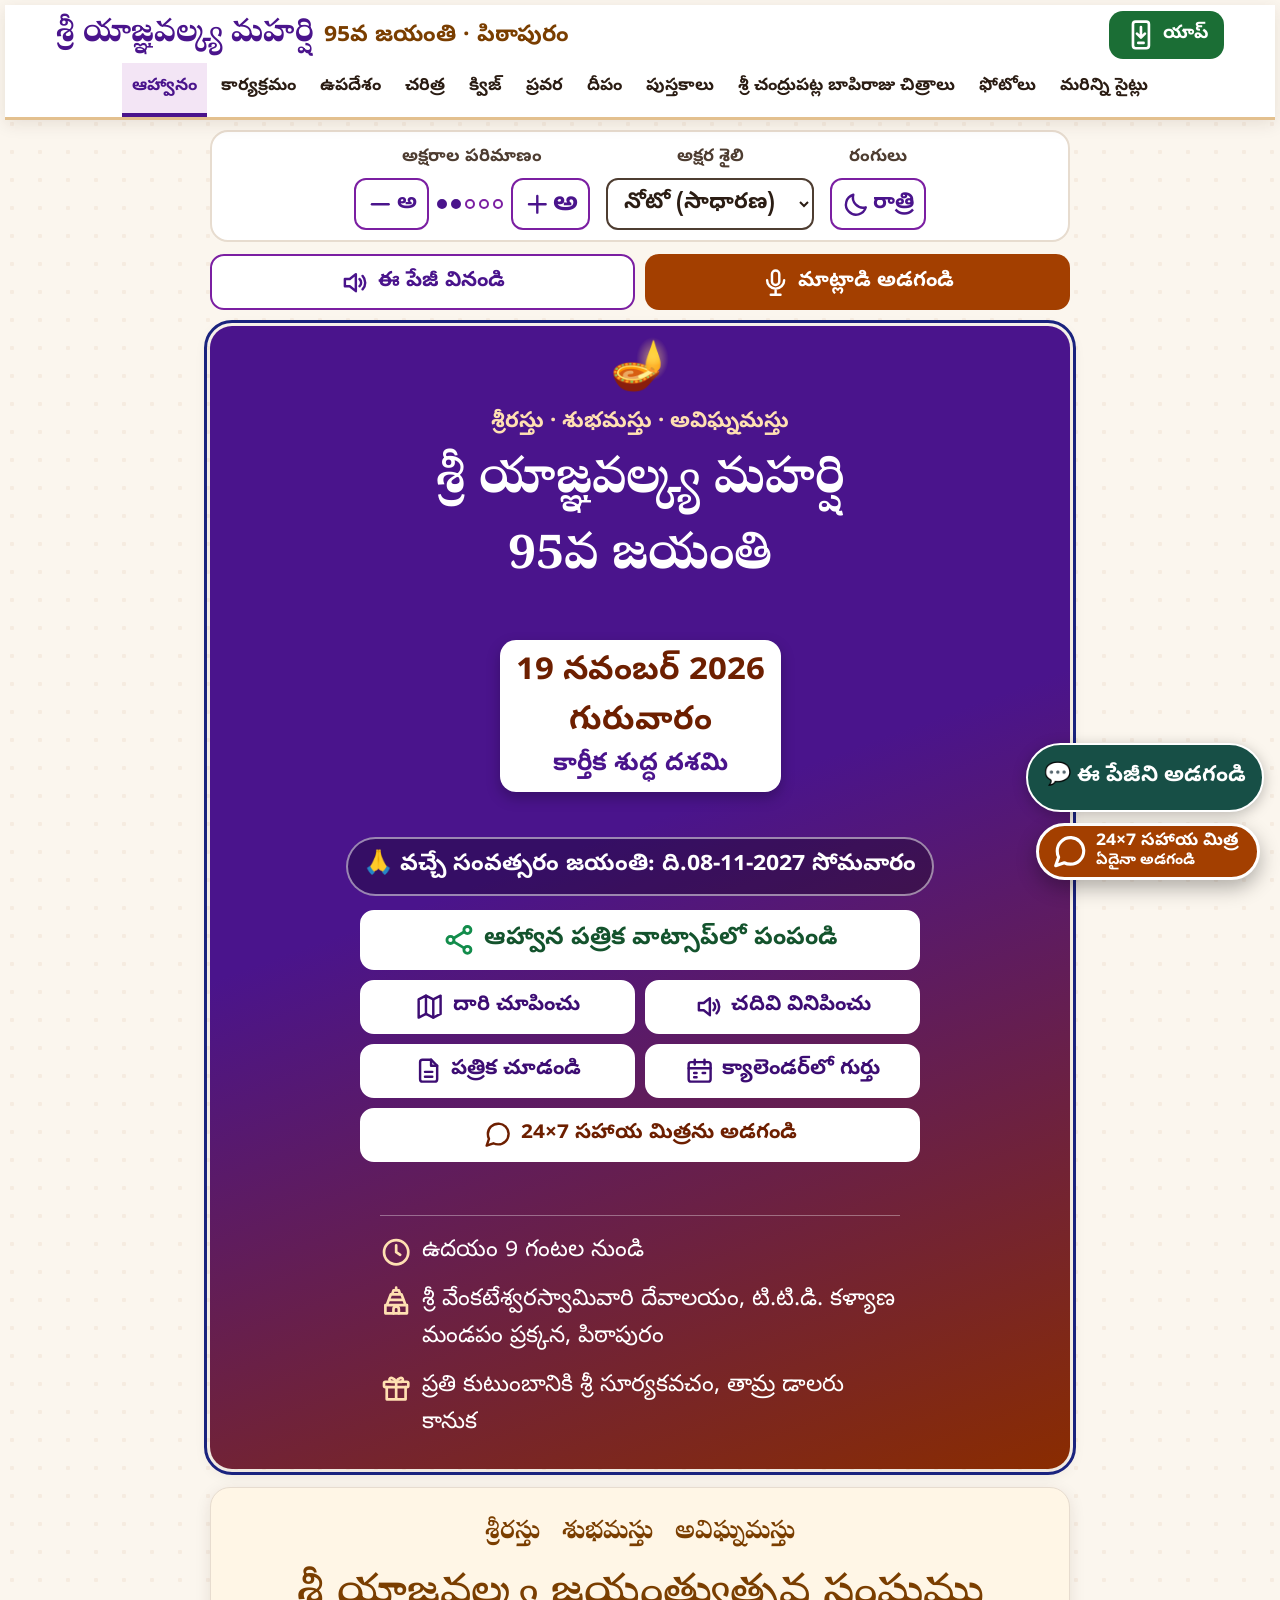
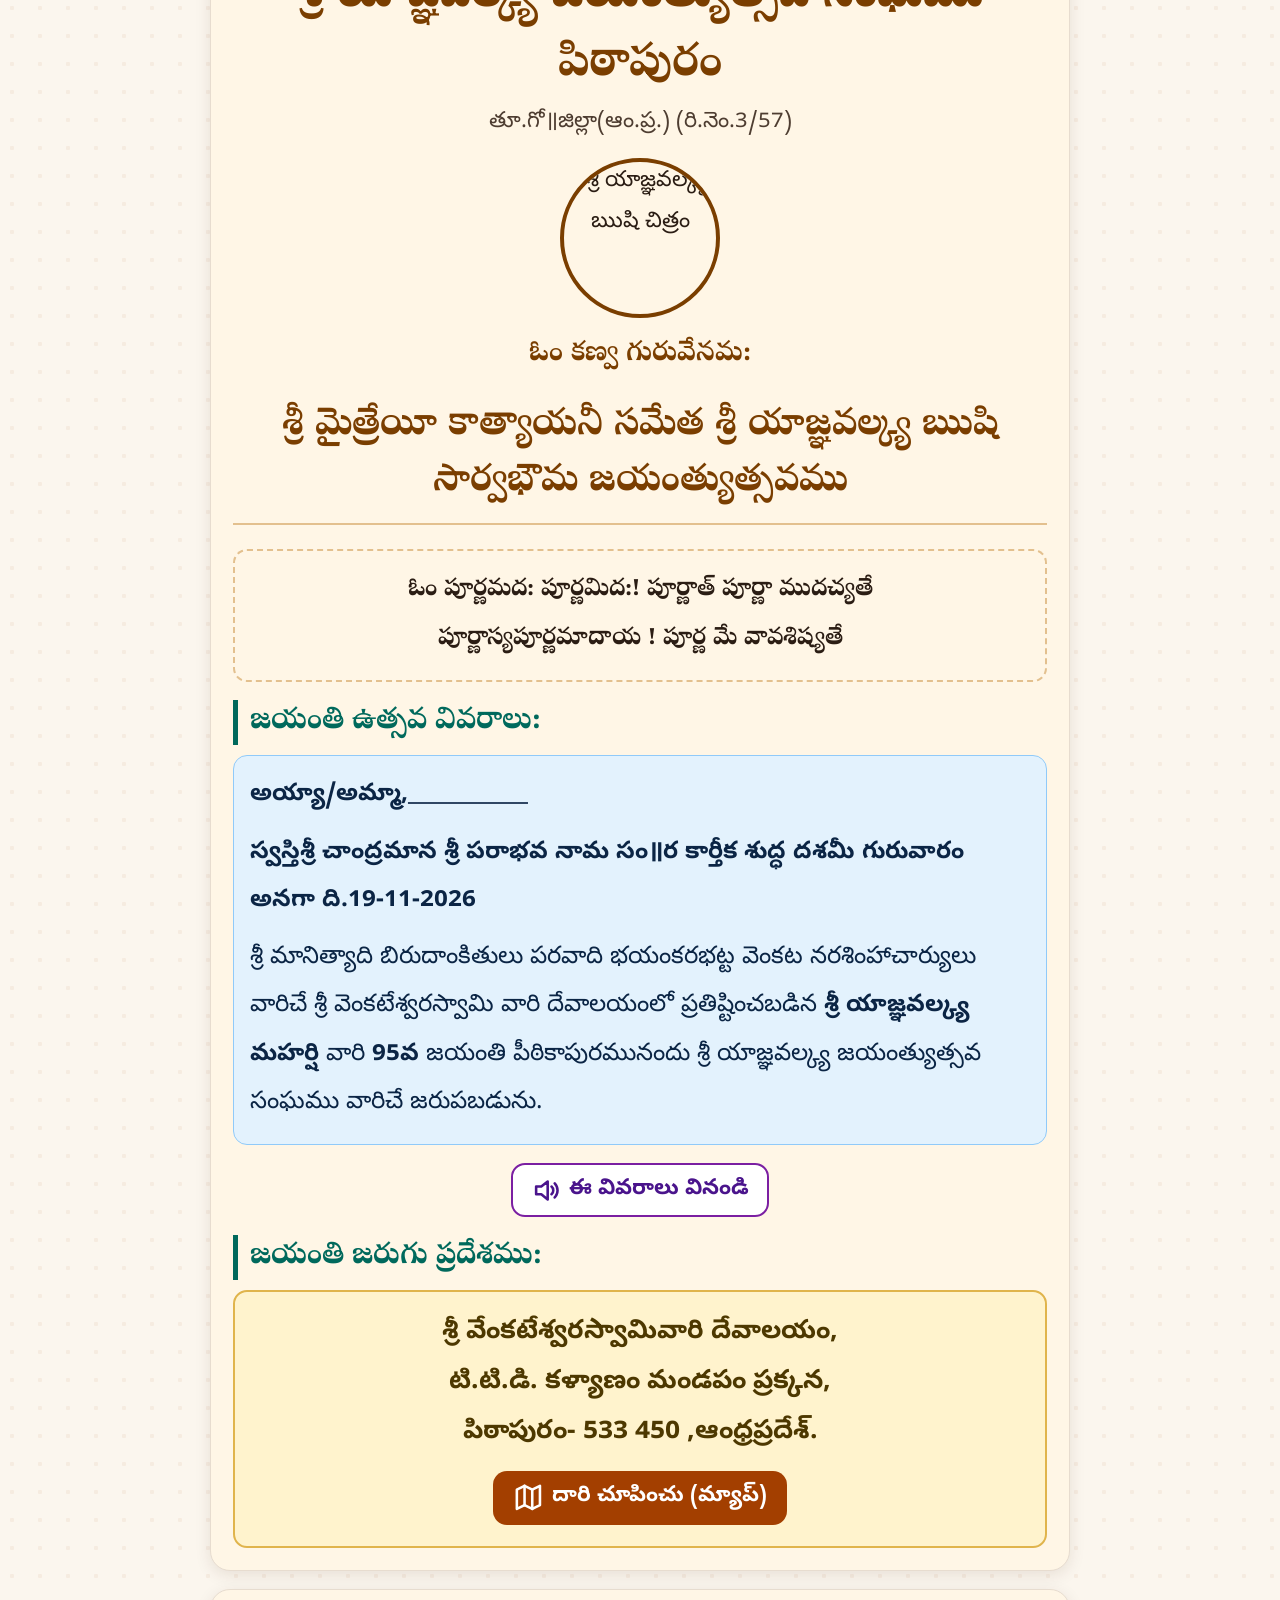
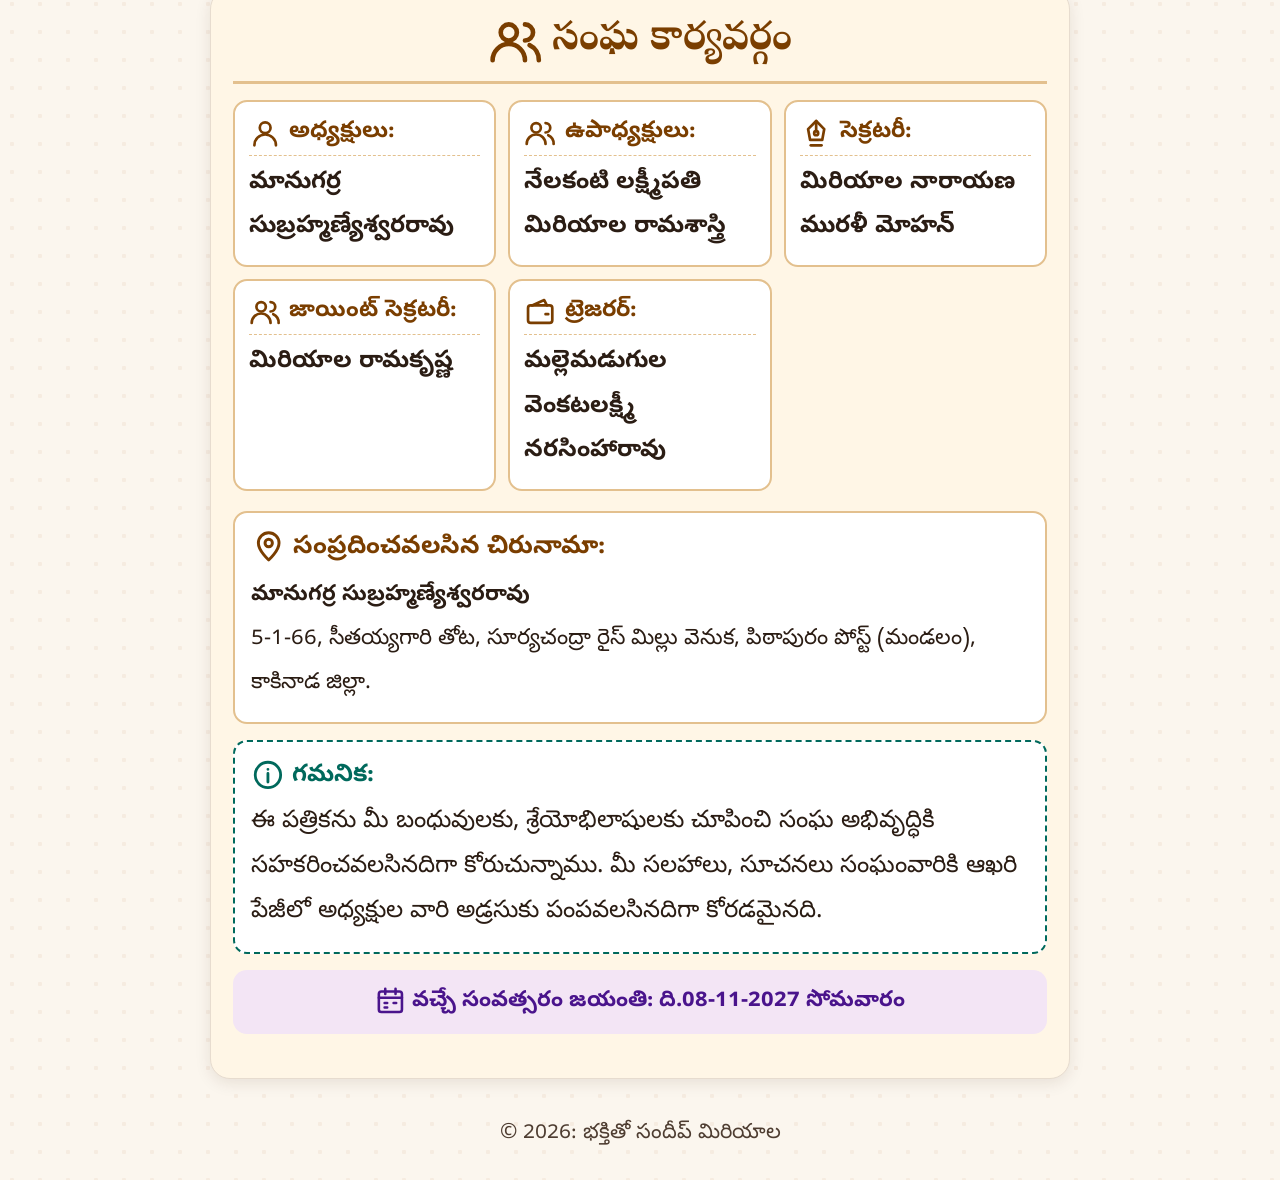
==== commit a9908fe5: "added few" ====
--- a/index.html
+++ b/index.html
@@ -23,6 +23,36 @@
     <link rel="preload" href="fonts/noto-sans-telugu-telugu-400-normal.woff2" as="font" type="font/woff2" crossorigin>
     <link rel="stylesheet" href="fonts/telugu-fonts.css">
     <link rel="stylesheet" href="style.css">
+
+    <style>
+      /* YuktAI integration: keeps the existing site styles intact */
+      #yuktaiLaunch {
+        position: fixed; right: 16px; bottom: 88px; z-index: 9998;
+        border: 2px solid #fff; border-radius: 999px; padding: 12px 16px;
+        background: #174f46; color: #fff; font: inherit; font-weight: 700;
+        box-shadow: 0 3px 14px rgba(0,0,0,.25); cursor: pointer;
+      }
+      #yuktaiLaunch:focus-visible, #yuktaiClose:focus-visible {
+        outline: 3px solid #ffbf47; outline-offset: 3px;
+      }
+      #yuktaiPanelWrap {
+        position: fixed; right: 12px; bottom: 145px; z-index: 9997;
+        width: min(440px, calc(100vw - 24px)); max-height: min(70vh, 680px);
+        overflow: auto; background: var(--card, #fff); color: var(--text, #222);
+        border: 2px solid #174f46; border-radius: 14px; padding: 12px;
+        box-shadow: 0 8px 30px rgba(0,0,0,.25);
+      }
+      #yuktaiPanelWrap[hidden] { display: none !important; }
+      #yuktaiPanelHead { display:flex; align-items:center; justify-content:space-between; gap:12px; margin-bottom:8px; }
+      #yuktaiPanelHead h2 { margin:0; font-size:1.1rem; }
+      #yuktaiClose { border:1px solid currentColor; border-radius:8px; padding:6px 10px; background:transparent; color:inherit; font:inherit; cursor:pointer; }
+      #yuktaiPanelNote { margin: 0 0 10px; font-size:.9rem; }
+      @media (max-width: 520px) {
+        #yuktaiLaunch { right: 10px; bottom: 76px; }
+        #yuktaiPanelWrap { right: 8px; bottom: 132px; width: calc(100vw - 16px); max-height: 68vh; }
+      }
+    </style>
+
 </head>
 <body>
 <a class="skip-link" href="#home">ఆహ్వానానికి నేరుగా వెళ్ళండి</a>
@@ -559,5 +589,106 @@
 <script src="pwa.js" defer></script>
 <script src="quiz.js" defer></script>
 <script src="gotra.js" defer></script>
+
+<!-- ================= YuktAI: Ask This Page only ================= -->
+<button type="button" id="yuktaiLaunch" aria-expanded="false" aria-controls="yuktaiPanelWrap">
+  💬 ఈ పేజీని అడగండి
+</button>
+<section id="yuktaiPanelWrap" hidden aria-label="ఈ పేజీని అడగండి">
+  <div id="yuktaiPanelHead">
+    <h2>YuktAI · ఈ పేజీని అడగండి</h2>
+    <button type="button" id="yuktaiClose">మూసివేయి</button>
+  </div>
+  <p id="yuktaiPanelNote">ఈ పేజీలోని సమాచారంపై మాత్రమే ప్రశ్నలు అడగండి.</p>
+  <div id="yuktaiTools"></div>
+  <p id="yuktaiStatus" role="status" aria-live="polite"></p>
+</section>
+
+<!-- YuktAI Ask page only; no accessibility launcher, agent or Vibe Coder buttons -->
+<script src="https://cdn.jsdelivr.net/npm/@yuktishaalaa/yuktai@5.3.9/vanilla/index.min.js"></script>
+<script>
+(function () {
+  const launch = document.getElementById("yuktaiLaunch");
+  const panel = document.getElementById("yuktaiPanelWrap");
+  const close = document.getElementById("yuktaiClose");
+  const status = document.getElementById("yuktaiStatus");
+  let mounted = false;
+
+  function openPanel() {
+    panel.hidden = false;
+    launch.setAttribute("aria-expanded", "true");
+    close.focus();
+
+    if (!mounted) {
+      if (window.yuktai && typeof window.yuktai.mountAgenticPanel === "function") {
+        try {
+          window.yuktai.mountAgenticPanel("#yuktaiTools", {
+            defaultTab: "ask",
+            engine: "rust"
+          });
+          mounted = true;
+
+          // Show only the Ask tab (id: yv-tabs-1-ask); hide every other tab and its panel.
+          const toolsRoot = document.getElementById("yuktaiTools");
+          const keepAskOnly = () => {
+            if (!toolsRoot) return;
+            const askTab = toolsRoot.querySelector("#yv-tabs-1-ask");
+            const tabLists = toolsRoot.querySelectorAll('[role="tablist"]');
+            tabLists.forEach((list) => {
+              Array.from(list.children).forEach((tab) => {
+                if (tab.id !== "yv-tabs-1-ask") {
+                  tab.hidden = true;
+                  tab.setAttribute("aria-hidden", "true");
+                  tab.setAttribute("tabindex", "-1");
+                } else {
+                  tab.hidden = false;
+                  tab.removeAttribute("aria-hidden");
+                }
+              });
+            });
+            // Hide panels belonging to other tabs where the tab/panel relationship is explicit.
+            toolsRoot.querySelectorAll('[role="tabpanel"]').forEach((panelEl) => {
+              const labelledBy = panelEl.getAttribute("aria-labelledby") || "";
+              if (labelledBy && labelledBy !== "yv-tabs-1-ask") panelEl.hidden = true;
+            });
+            if (askTab) {
+              askTab.hidden = false;
+              askTab.removeAttribute("aria-hidden");
+              askTab.setAttribute("aria-selected", "true");
+              askTab.setAttribute("tabindex", "0");
+            }
+          };
+          keepAskOnly();
+          const askTabObserver = new MutationObserver(keepAskOnly);
+          if (toolsRoot) askTabObserver.observe(toolsRoot, { childList: true, subtree: true, attributes: true, attributeFilter: ["id", "role", "aria-labelledby"] });
+
+          status.textContent = "YuktAI Ask ప్యానెల్ సిద్ధంగా ఉంది.";
+        } catch (error) {
+          status.textContent = "YuktAI Ask ప్యానెల్ ప్రారంభం కాలేదు. పేజీని మళ్లీ లోడ్ చేసి ప్రయత్నించండి.";
+          console.error("YuktAI Ask page initialization failed:", error);
+        }
+      } else {
+        status.textContent = "YuktAI లైబ్రరీ లోడ్ కాలేదు. ఇంటర్నెట్ కనెక్షన్‌ను తనిఖీ చేయండి.";
+      }
+    }
+  }
+
+  function closePanel() {
+    panel.hidden = true;
+    launch.setAttribute("aria-expanded", "false");
+    launch.focus();
+  }
+
+  launch.addEventListener("click", function () {
+    if (panel.hidden) openPanel();
+    else closePanel();
+  });
+  close.addEventListener("click", closePanel);
+  document.addEventListener("keydown", function (event) {
+    if (event.key === "Escape" && !panel.hidden) closePanel();
+  });
+})();
+</script>
+
 </body>
 </html>
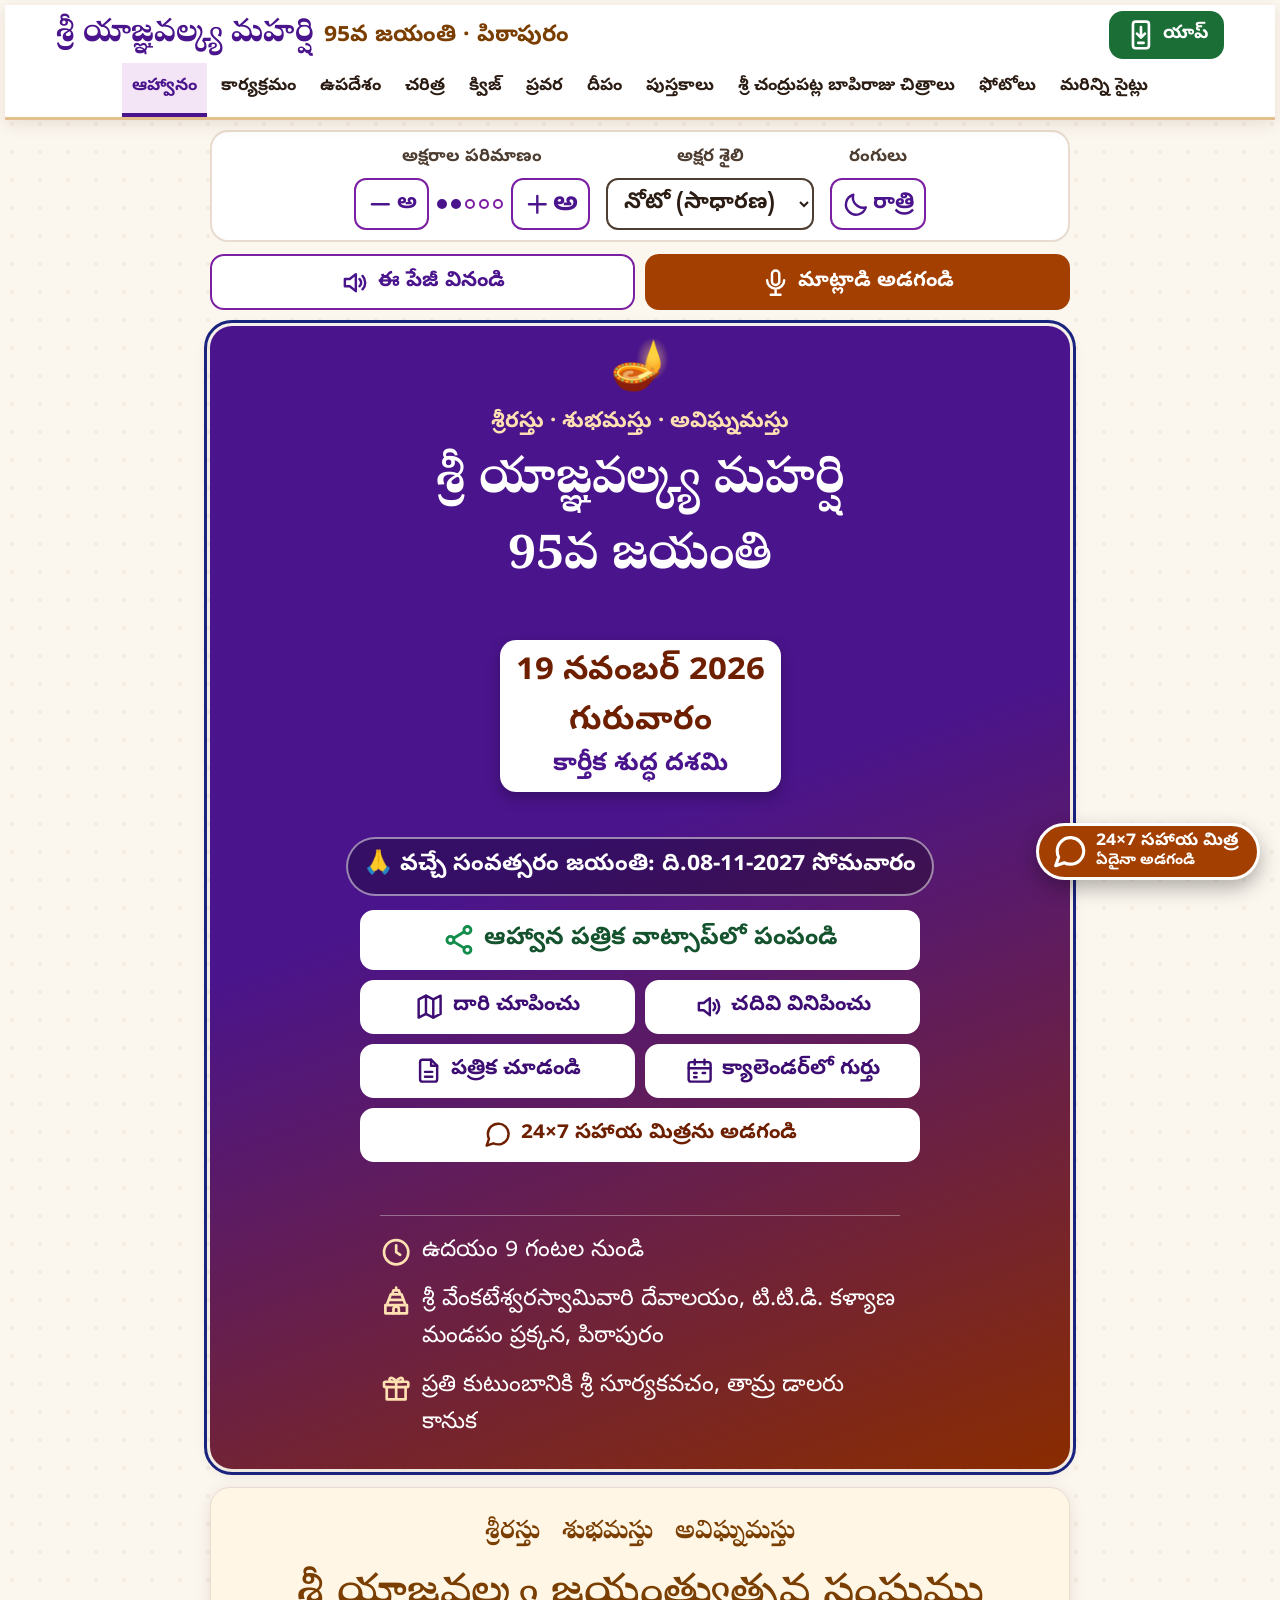
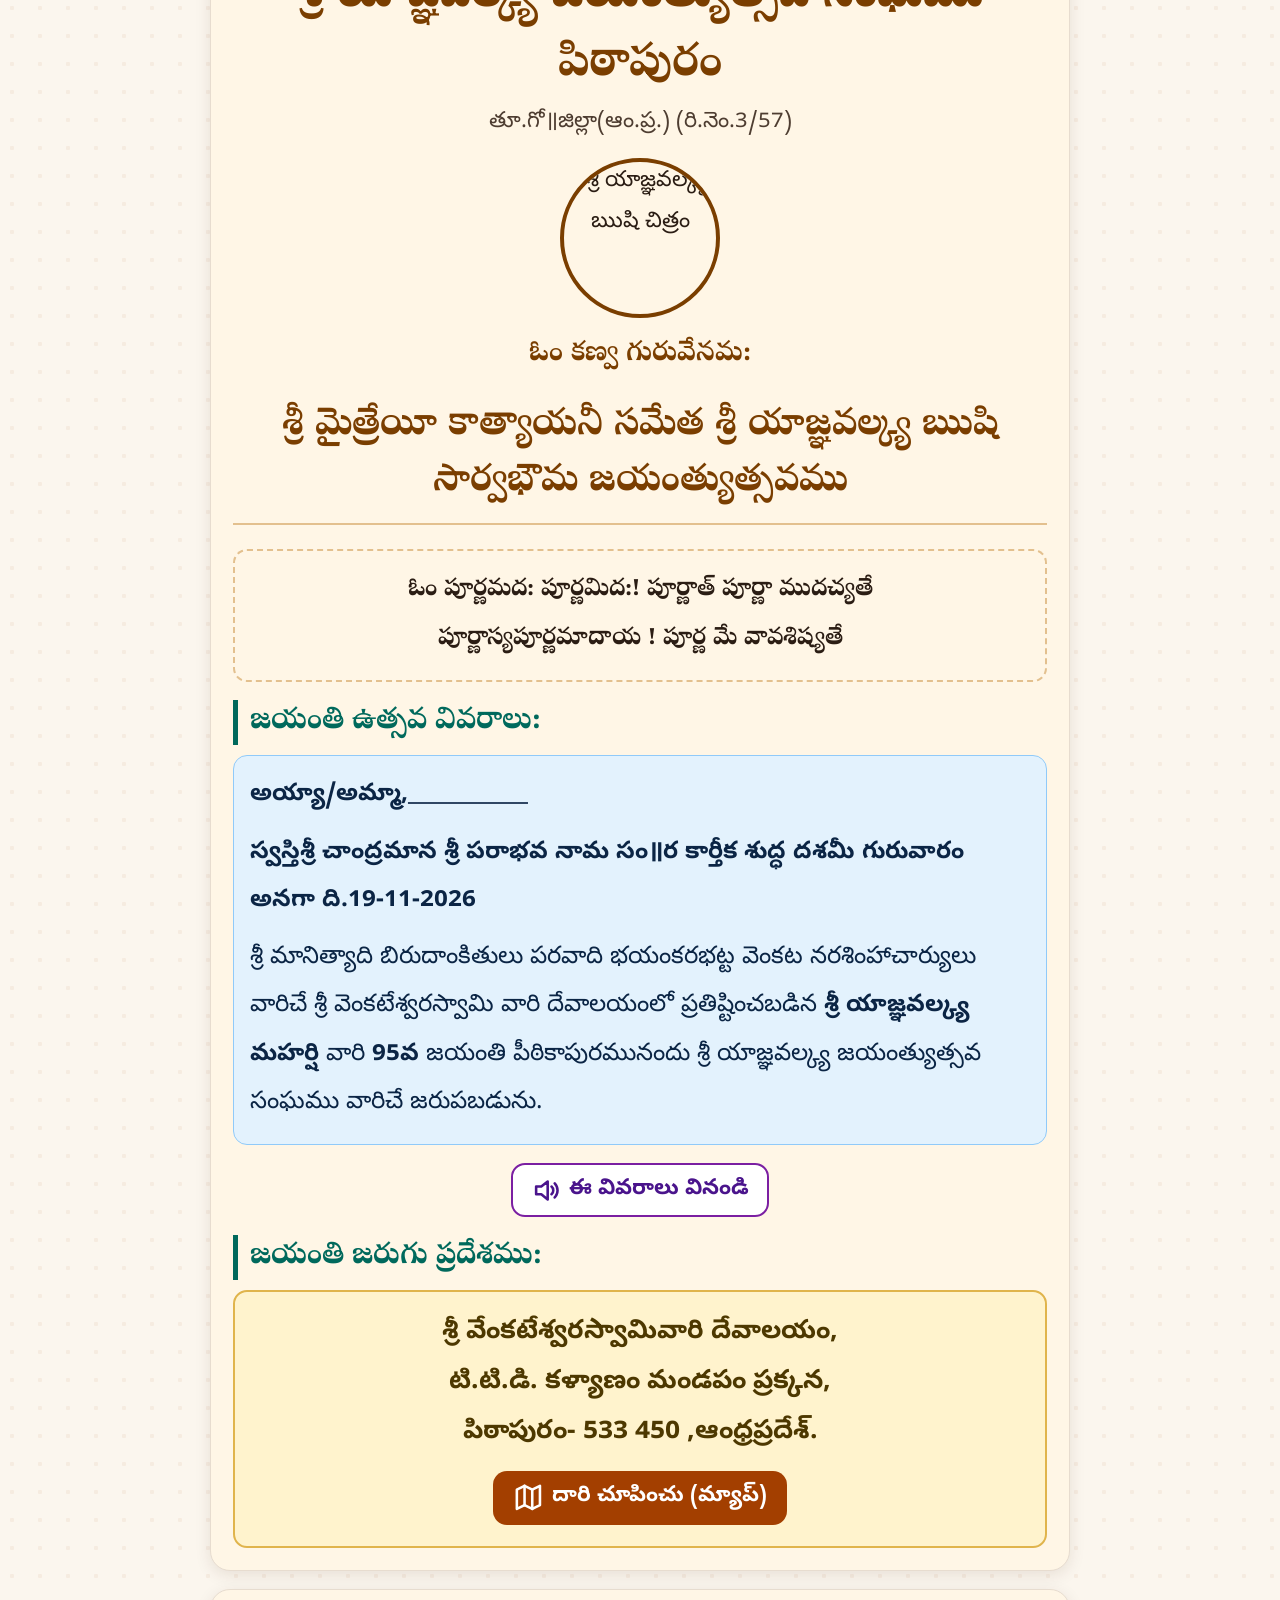
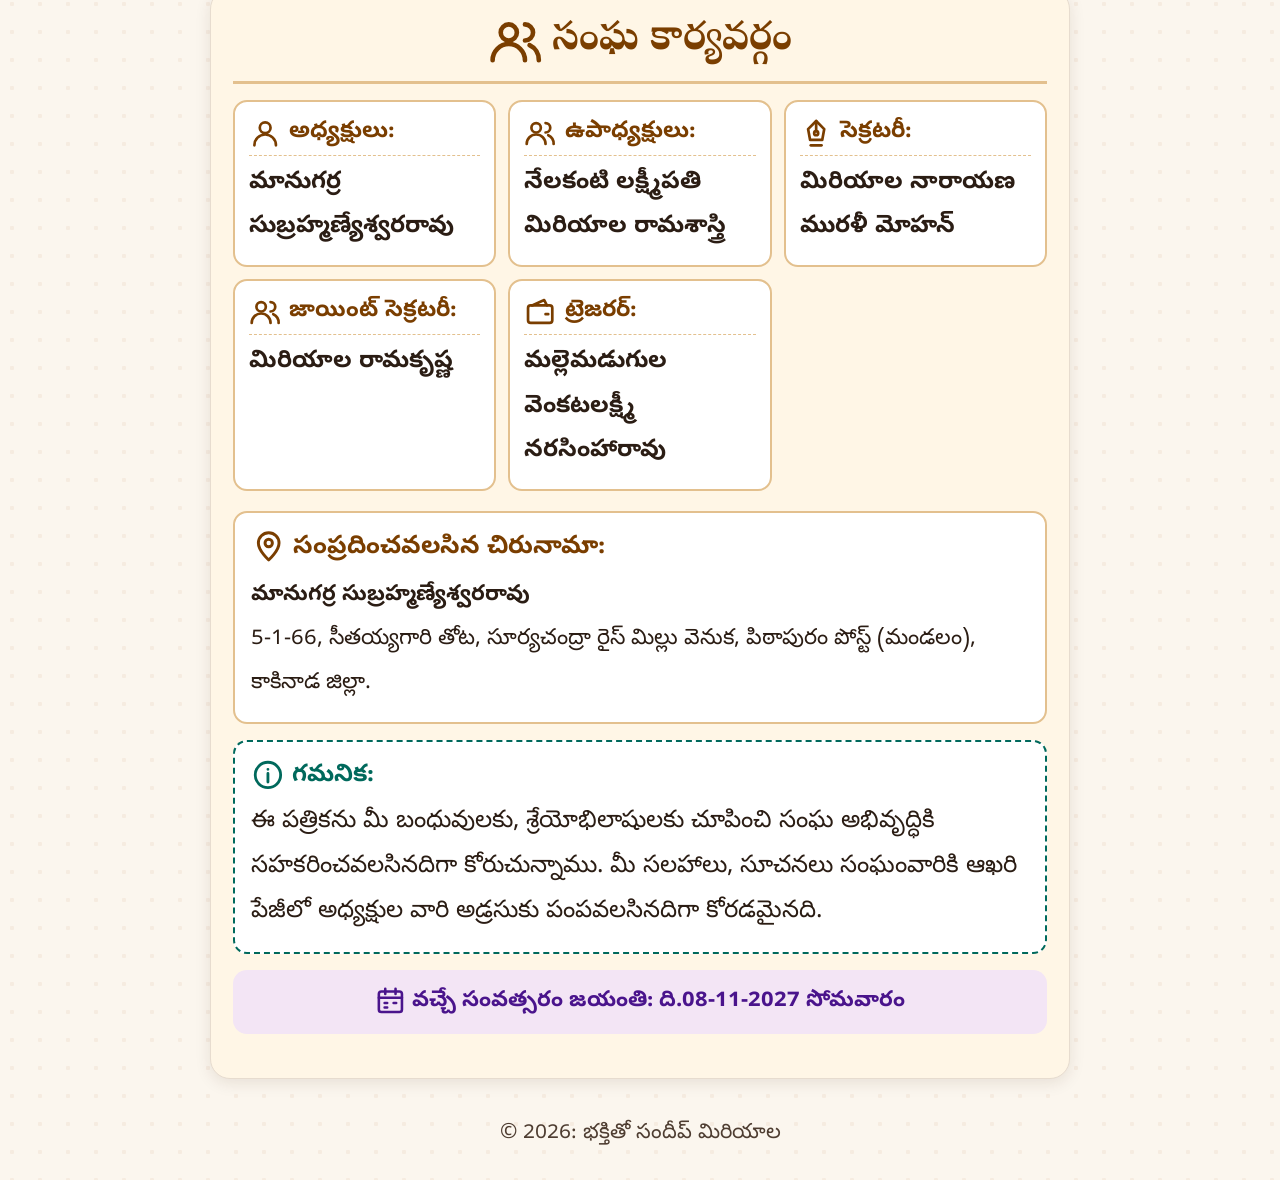
==== commit a0591680: "add" ====
--- a/index.html
+++ b/index.html
@@ -590,105 +590,15 @@
 <script src="quiz.js" defer></script>
 <script src="gotra.js" defer></script>
 
-<!-- ================= YuktAI: Ask This Page only ================= -->
-<button type="button" id="yuktaiLaunch" aria-expanded="false" aria-controls="yuktaiPanelWrap">
-  💬 ఈ పేజీని అడగండి
-</button>
-<section id="yuktaiPanelWrap" hidden aria-label="ఈ పేజీని అడగండి">
-  <div id="yuktaiPanelHead">
-    <h2>YuktAI · ఈ పేజీని అడగండి</h2>
-    <button type="button" id="yuktaiClose">మూసివేయి</button>
-  </div>
-  <p id="yuktaiPanelNote">ఈ పేజీలోని సమాచారంపై మాత్రమే ప్రశ్నలు అడగండి.</p>
-  <div id="yuktaiTools"></div>
-  <p id="yuktaiStatus" role="status" aria-live="polite"></p>
-</section>
-
-<!-- YuktAI Ask page only; no accessibility launcher, agent or Vibe Coder buttons -->
-<script src="https://cdn.jsdelivr.net/npm/@yuktishaalaa/yuktai@5.3.9/vanilla/index.min.js"></script>
+<!-- ================= YuktAI Assistant 6.0: one button ================= -->
 <script>
-(function () {
-  const launch = document.getElementById("yuktaiLaunch");
-  const panel = document.getElementById("yuktaiPanelWrap");
-  const close = document.getElementById("yuktaiClose");
-  const status = document.getElementById("yuktaiStatus");
-  let mounted = false;
-
-  function openPanel() {
-    panel.hidden = false;
-    launch.setAttribute("aria-expanded", "true");
-    close.focus();
-
-    if (!mounted) {
-      if (window.yuktai && typeof window.yuktai.mountAgenticPanel === "function") {
-        try {
-          window.yuktai.mountAgenticPanel("#yuktaiTools", {
-            defaultTab: "ask",
-            engine: "rust"
-          });
-          mounted = true;
-
-          // Show only the Ask tab (id: yv-tabs-1-ask); hide every other tab and its panel.
-          const toolsRoot = document.getElementById("yuktaiTools");
-          const keepAskOnly = () => {
-            if (!toolsRoot) return;
-            const askTab = toolsRoot.querySelector("#yv-tabs-1-ask");
-            const tabLists = toolsRoot.querySelectorAll('[role="tablist"]');
-            tabLists.forEach((list) => {
-              Array.from(list.children).forEach((tab) => {
-                if (tab.id !== "yv-tabs-1-ask") {
-                  tab.hidden = true;
-                  tab.setAttribute("aria-hidden", "true");
-                  tab.setAttribute("tabindex", "-1");
-                } else {
-                  tab.hidden = false;
-                  tab.removeAttribute("aria-hidden");
-                }
-              });
-            });
-            // Hide panels belonging to other tabs where the tab/panel relationship is explicit.
-            toolsRoot.querySelectorAll('[role="tabpanel"]').forEach((panelEl) => {
-              const labelledBy = panelEl.getAttribute("aria-labelledby") || "";
-              if (labelledBy && labelledBy !== "yv-tabs-1-ask") panelEl.hidden = true;
-            });
-            if (askTab) {
-              askTab.hidden = false;
-              askTab.removeAttribute("aria-hidden");
-              askTab.setAttribute("aria-selected", "true");
-              askTab.setAttribute("tabindex", "0");
-            }
-          };
-          keepAskOnly();
-          const askTabObserver = new MutationObserver(keepAskOnly);
-          if (toolsRoot) askTabObserver.observe(toolsRoot, { childList: true, subtree: true, attributes: true, attributeFilter: ["id", "role", "aria-labelledby"] });
-
-          status.textContent = "YuktAI Ask ప్యానెల్ సిద్ధంగా ఉంది.";
-        } catch (error) {
-          status.textContent = "YuktAI Ask ప్యానెల్ ప్రారంభం కాలేదు. పేజీని మళ్లీ లోడ్ చేసి ప్రయత్నించండి.";
-          console.error("YuktAI Ask page initialization failed:", error);
-        }
-      } else {
-        status.textContent = "YuktAI లైబ్రరీ లోడ్ కాలేదు. ఇంటర్నెట్ కనెక్షన్‌ను తనిఖీ చేయండి.";
-      }
-    }
-  }
-
-  function closePanel() {
-    panel.hidden = true;
-    launch.setAttribute("aria-expanded", "false");
-    launch.focus();
-  }
-
-  launch.addEventListener("click", function () {
-    if (panel.hidden) openPanel();
-    else closePanel();
-  });
-  close.addEventListener("click", closePanel);
-  document.addEventListener("keydown", function (event) {
-    if (event.key === "Escape" && !panel.hidden) closePanel();
-  });
-})();
+  window.YuktaiAssistantConfig = {
+    features: ["ask", "a11y"],
+    level: "AA",
+    side: "left"
+  };
 </script>
+<script src="https://cdn.jsdelivr.net/npm/@yuktishaalaa/assistant@6.0.0/dist/assistant.global.js" defer></script>
 
 </body>
 </html>
